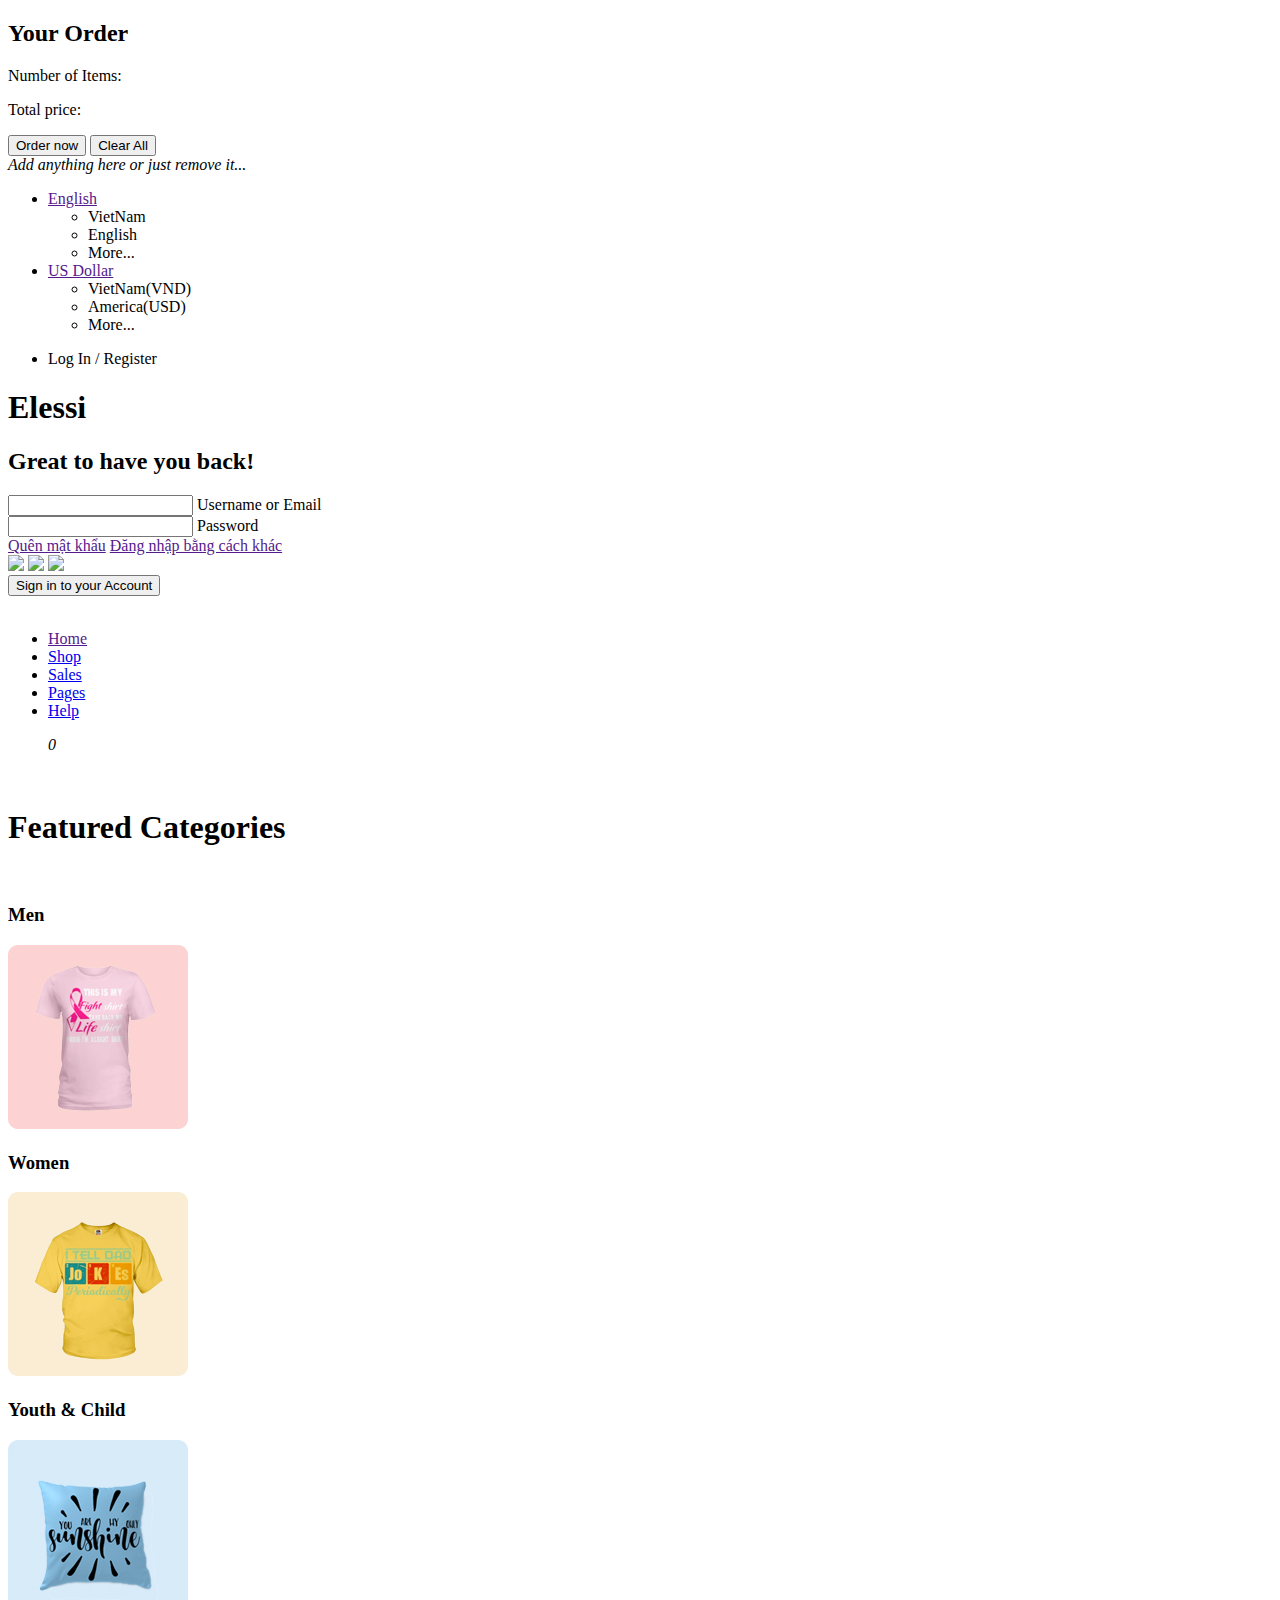
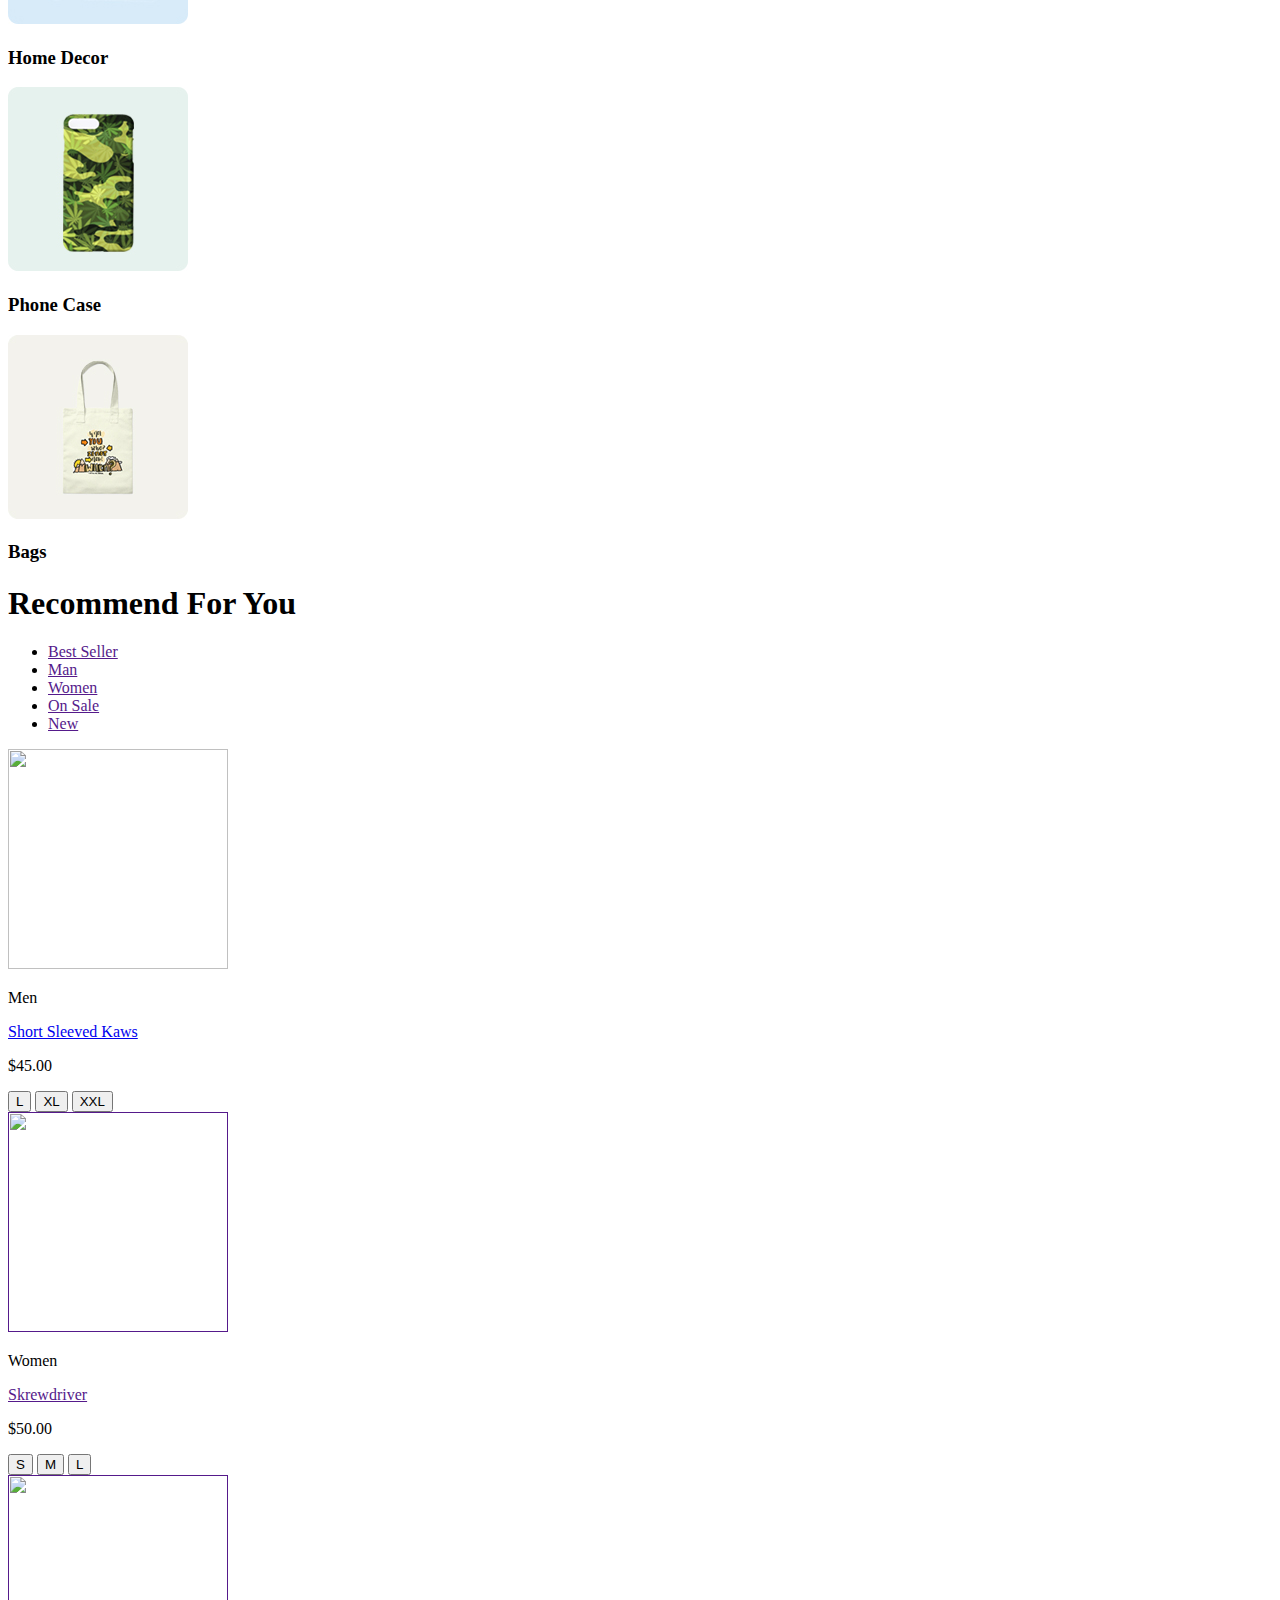
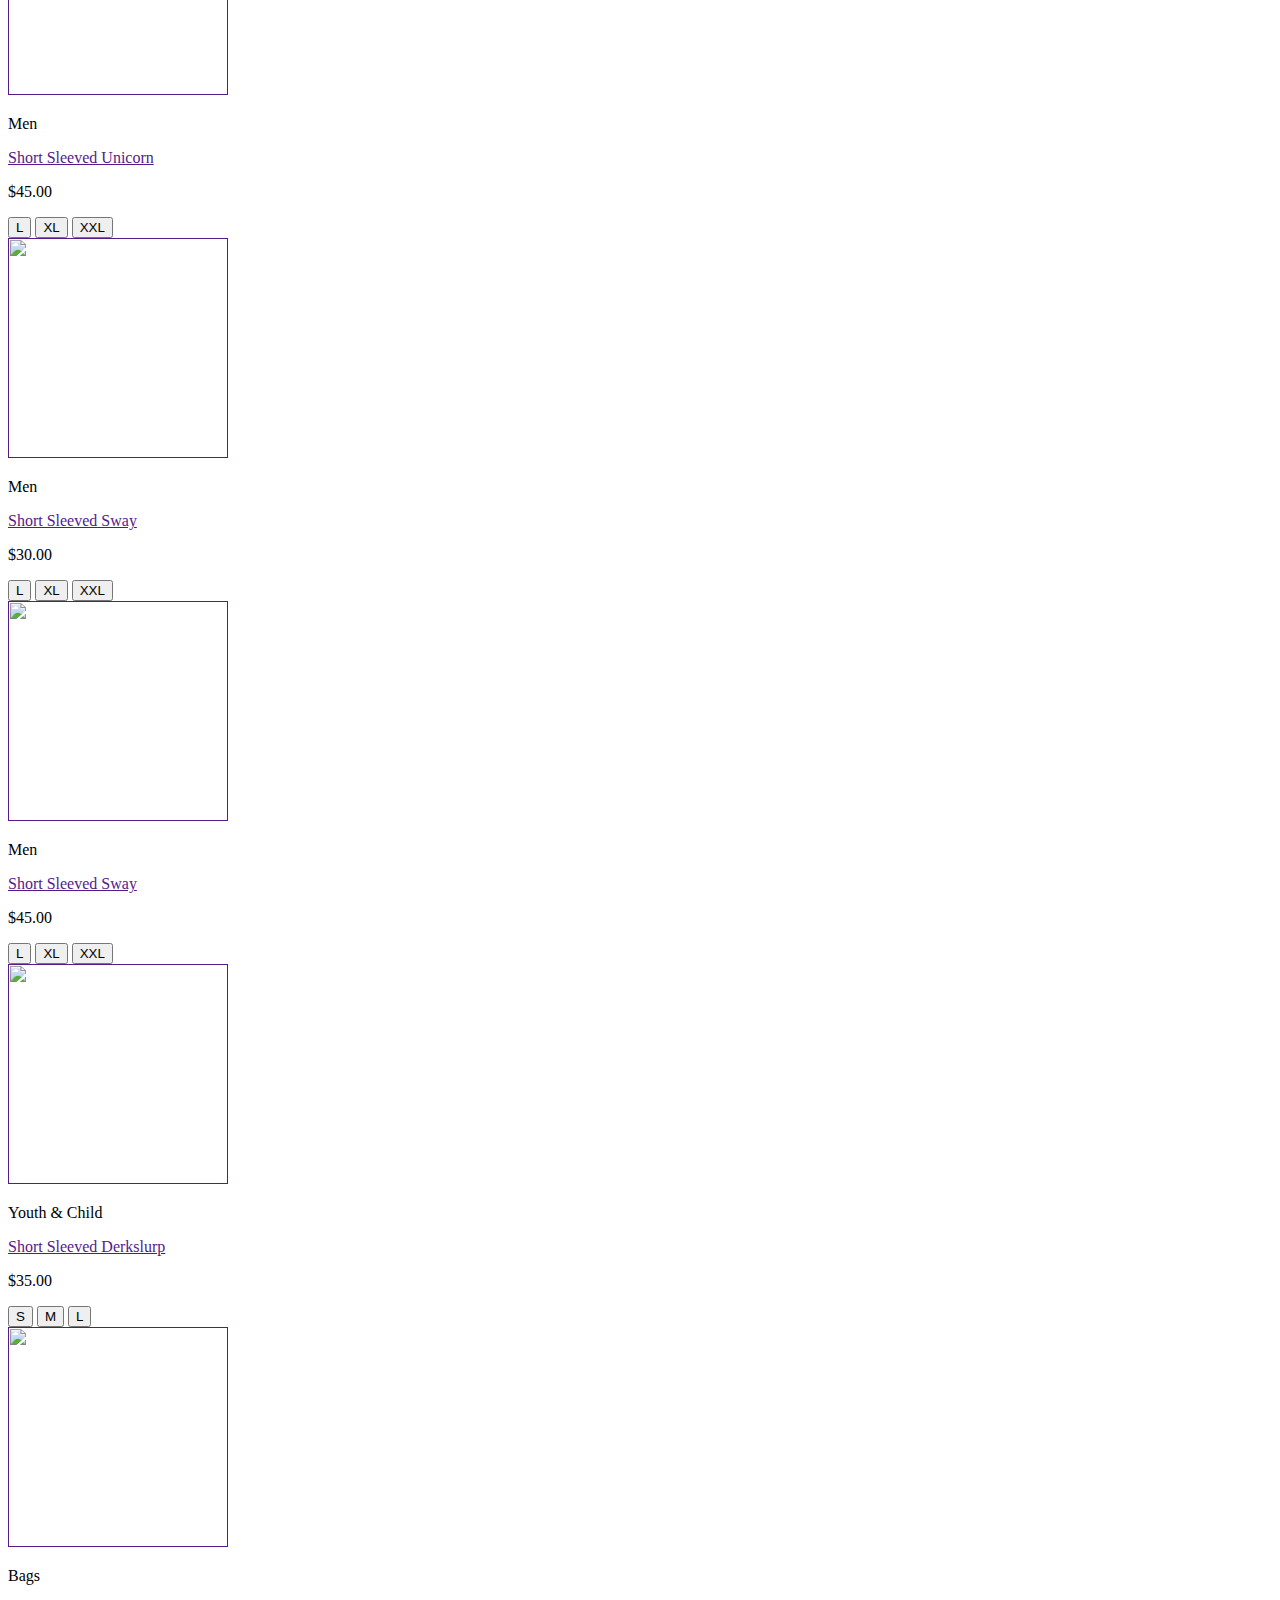
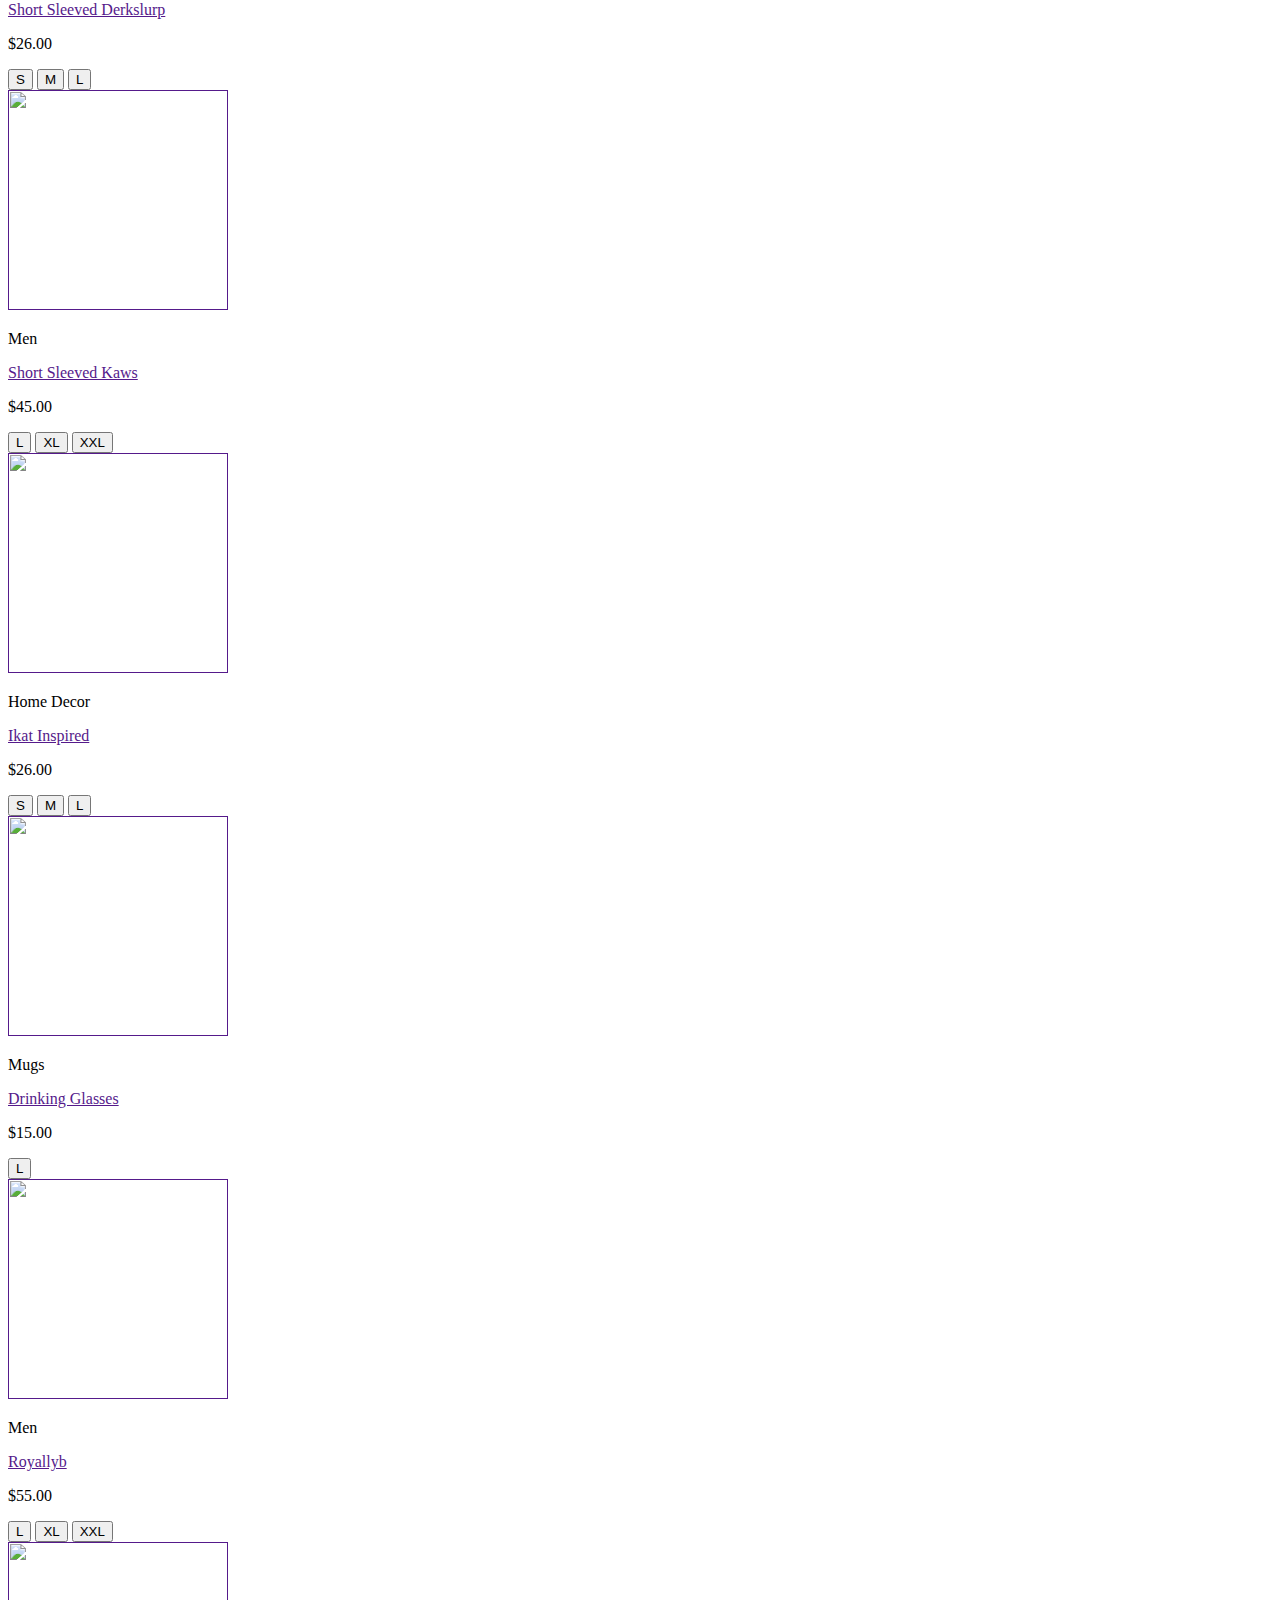
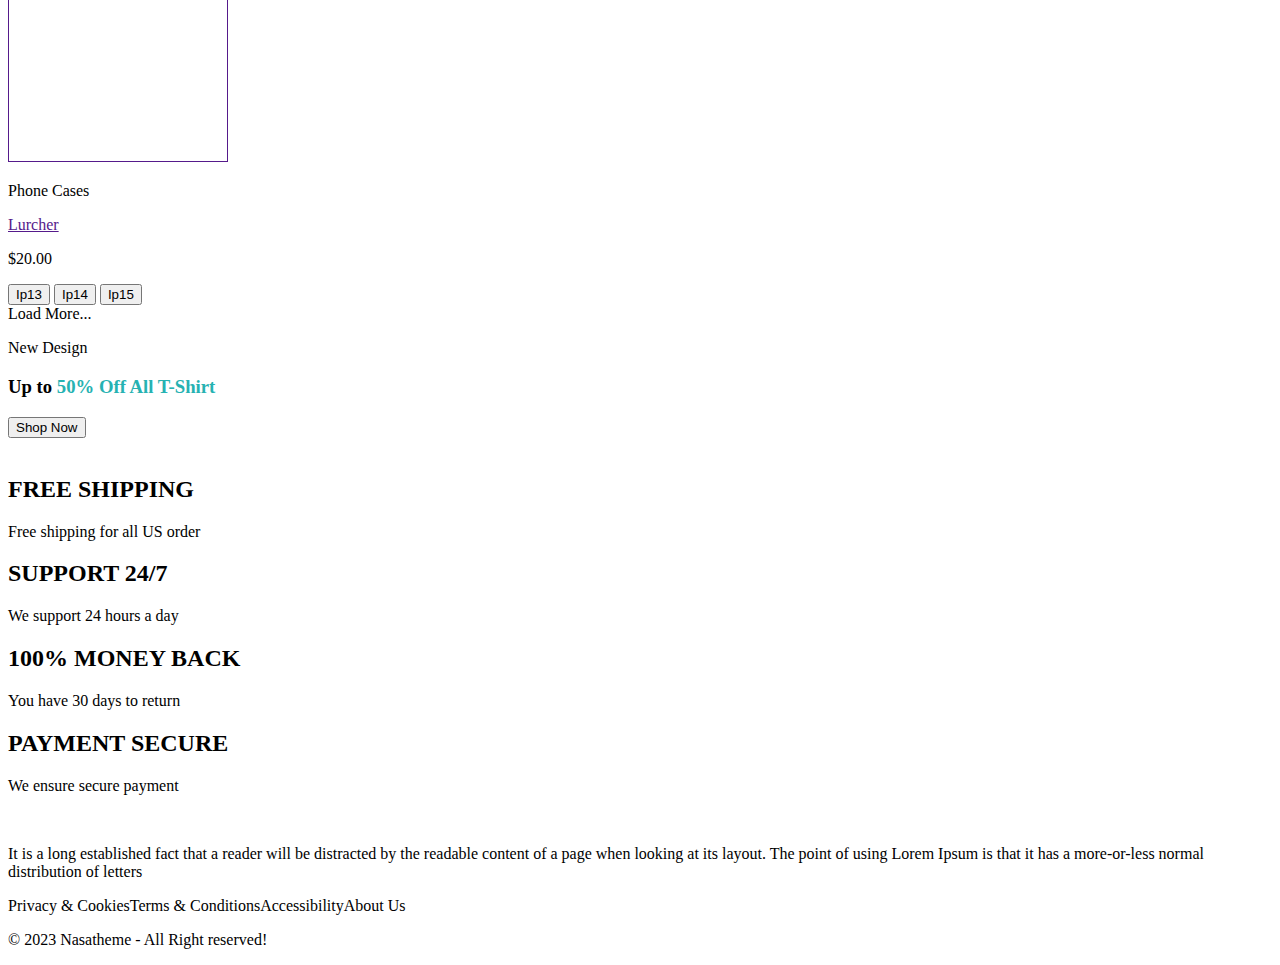
==== main/index.html @ 9e815abb "first commit" ====
<!DOCTYPE html>
<html lang="en">
<head>
    <meta charset="UTF-8">
    <meta name="viewport" content="width=device-width, initial-scale=1.0">
    <title>Document</title>
    <link rel="preconnect" href="https://fonts.googleapis.com">
    <link rel="preconnect" href="https://fonts.gstatic.com" crossorigin>
    <link href="https://fonts.googleapis.com/css2?family=AR+One+Sans:wght@500&display=swap" rel="stylesheet">
    <link rel="stylesheet" href="style/main.css">
    <link rel="stylesheet" href="style/form.css">
    <link rel="stylesheet" href="style/cart.css">
    <link rel="stylesheet" href="fontawesome-free-6.4.2-web/css/all.min.css">
</head>
<body>
    <div id="overlay" class="overlay"></div>

    <!--ADD TO CART-->
    <div id="list-cart" class="display shopping-cart">
        <div class="cart-form">
            <div class="cart-form-name">
                <h2>Your Order</h2>
                <span id="closeBtnCart">
                    <i class="close fa-solid fa-xmark"></i>
                </span>
            </div>

            <div id="list-cart-main">
                
            </div>

            <div class="modal-body">     
                <p>Number of Items:  <span id="quantity-current"></span></p>
                <p>Total price: <span id="total-cart"></span></p>
            </div>

            <div class="modal-footer">
                <button type="button" class="btn btn-primary">Order now</button>
                <button type="button" id="btn-clearAll" class="btn">Clear All</button>
            </div>
        </div>
    </div>

    <header id="head">
        <div class="header" id="header">
            <div class="left_text">
                <span>
                    <i class="fa-solid fa-bars"> Add anything here or just remove it...</i>
                </span>
            </div>
            <div class="right_text">
                <div class="top_bar_menu">
                    <ul class="header-multi-language">
                        <li class="top-bar-item">
                            <a class="item-language" href="">English</a>
                            <i class="fa-solid fa-caret-down"></i>
                            <div class="formLanguage">
                                <ul class="formLanguage-menu">
                                    <li class="formLanguage-menu-item">VietNam</li>
                                    <li class="formLanguage-menu-item">English</li>
                                    <li class="formLanguage-menu-item">More...</li>
                                </ul>
                            </div>
                        </li>
                        
                        <span class="line-colum"></span>
                        <li class="top-bar-item">
                            <a class="item-language" href="">US Dollar</a>
                            <i class="fa-solid fa-caret-down"></i>
                            <div class="formLanguage">
                                <ul class="formLanguage-menu">
                                    <li class="formLanguage-menu-item">VietNam(VND)</li>
                                    <li class="formLanguage-menu-item">America(USD)</li>
                                    <li class="formLanguage-menu-item">More...</li>
                                </ul>
                            </div>
                        </li>
                    </ul>
                    <ul class="header-multi-account">
                        <li id="account" class="menu-item">
                            <i class="fa-regular fa-user"></i>
                            <a class="account">Log In / Register</a>
                        </li>
                    </ul>
                </div>
            </div>
        </div>
        <span class="line"></span>
    </header>

    <!--FORM-->
    <div id="form" class="form">
        <div class="name">
            <h1>Elessi</h1>
            <span id="closeBtn">
                <i class="close fa-solid fa-xmark"></i>
            </span>
        </div>
        <div class="great">
            <h2>
                Great to have you back!
            </h2>
        </div>
        <form id="Formlogin" class="input-group">
                <div class="form_user-box">
                    <input class="form_user-input userNameLog" type="text" name="" required="">
                    <label>Username or Email</label>
                </div>
                <div class="form_user-box c2">
                    <input class="form_user-input password passwordLog" type="password" name="" required="">
                    <label>Password</label>
                </div>
                <div class="help">
                    <a href="">Quên mật khẩu</a>
                    <a href="">Đăng nhập bằng cách khác</a>
                </div>
                <div class="social-icons">
                    <a ><img src="https://i.ibb.co/cFGCL3n/fb.png"></a>
                    <a><img src="https://i.ibb.co/xfD2qzr/gp.png"></a>
                    <a><img src="https://i.ibb.co/V3QrpzY/tw.png"></a>                   
                </div>
                <div class="panel">
                    <button class="submit_btn" id="clickLogin">Sign in to your Account</button>
                </div>
        </form>
        
    </div>
    
    <div class="nav-bar">
       <div class="nav-bar-image">
            <a class="nav-bar-image-link" href="#head">
                <img src="image/t-shirt-logo.png" alt="">
            </a>
       </div>
       <div class="nav-bar-menu">
            <ul class="nav-bar-menu-list">
                <li class="nav-bar-menu-list-item"><a class="nav-bar-menu-list-item-a" href="">Home</a></li>
                <li class="nav-bar-menu-list-item"><a class="nav-bar-menu-list-item-a" href="#menu">Shop</a></li>
                <li class="nav-bar-menu-list-item"><a class="nav-bar-menu-list-item-a" href="#menu">Sales</a></li>
                <li class="nav-bar-menu-list-item"><a class="nav-bar-menu-list-item-a" href="#menu">Pages</a></li>
                <li class="nav-bar-menu-list-item"><a class="nav-bar-menu-list-item-a" href="#menu">Help</a></li>
            </ul>
       </div>
       <div class="nav-bar-icon">
            <ul class="nav-bar-icon-list">
                <i class="nav-bar-icon-list-item fa-solid fa-magnifying-glass"></i>
                <i class="nav-bar-icon-list-item fa-regular fa-heart"></i>
                <i id="cartbtn" class="cart-icon nav-bar-icon-list-item fa-solid fa-cart-shopping">
                    <div class="cart-current"><p id="number-current">0</p></div>
                </i>
                <i class="nav-bar-icon-list-item fa-solid fa-list"></i>
                <i class="nav-bar-icon-list-item fa-solid fa-gear"></i>
            </ul>
       </div>
    </div>

    <main>
        <!--Image-->
        <div class="image-slider">
            <div class="img_slick-handle">
                <img src="https://th.bing.com/th/id/R.47caed04cd7256b75b89f47908509df1?rik=zVfLimTmrxGJPA&riu=http%3a%2f%2fdslv9ilpbe7p1.cloudfront.net%2fJf7ek-63EP5WqVlMbNmtbQ_store_banner_image.jpeg&ehk=ljAswtnsANo3lytbU%2f7Brh4PS6ffR2u5iP8vpatBw5I%3d&risl=&pid=ImgRaw&r=0" alt="">
            </div>
        </div>

        <!--Categories-->
        <div class="categories bottom">
            <div class="categories-title">
                <h1>Featured Categories</h1>
            </div>
            <div class="categories-menu">
                <div class="categories-menu-list">
                    <div class="categories-menu-item">
                        <img src="image/Men.jpg" alt="">
                        <h3>Men</h3>
                    </div>
                    <div class="categories-menu-item">
                        <img src="/image/Women.jpg" alt="">
                        <h3>Women</h3>
                    </div>
                    <div class="categories-menu-item">
                        <img src="/image/Youth.jpg" alt="">
                        <h3>Youth & Child</h3>
                    </div>
                    <div class="categories-menu-item">
                        <img src="/image/Home.jpg" alt="">
                        <h3>Home Decor</h3>
                    </div>
                    <div class="categories-menu-item">
                        <img src="/image/Phone-Case.jpg" alt="">
                        <h3>Phone Case</h3>
                    </div>
                    <div class="categories-menu-item">
                        <img src="/image/Bags.jpg" alt="">
                        <h3>Bags</h3>
                    </div>
                </div>
            </div>
        </div>




        <div class="categories">
            <div class="categories-title rcm">
                <h1>Recommend For You</h1>
            </div>
            <div class="categories-suggest">
                <ul class="categories-suggest-list">
                    <li class="categories-suggest-item  border-dashed">
                        <a class="categories-suggest-item-a" href="">Best Seller</a>
                    </li>
                    <li class="categories-suggest-item">
                        <a class="categories-suggest-item-a" href="">Man</a>
                    </li>
                    <li class="categories-suggest-item">
                        <a class="categories-suggest-item-a" href="">Women</a>
                    </li>
                    <li class="categories-suggest-item">
                        <a class="categories-suggest-item-a" href="">On Sale</a>
                    </li>
                    <li class="categories-suggest-item">
                        <a class="categories-suggest-item-a" href="">New</a>
                    </li>
                </ul>
            </div>
        </div>

        <!--Menu-->
        <div id="menu" class="menu">
            <div class="menu-container">
                <div class="grid-item">
                    <div class="menu-container-item">
                        <a href="detail.html">
                            <img class="img" width="220" height="220" src="image/Sample_Product_Image8-24.jpg" alt="">
                        </a>
                        <div class="menu-container-item-cart">
                            <i id="add-to-cart" class="add-to-cart menu-container-item-cart-icon fa-solid fa-cart-plus"></i>
                            <i class="menu-container-item-cart-icon fa-regular fa-heart"></i>
                            <i class="menu-container-item-cart-icon fa-regular fa-comment-dots"></i>
                        </div>
                        <div class="menu-container-item-infor">
                            <div>
                                <p class="menu-container-item-infor-type">Men</p>
                                <a class="title menu-container-item-infor-name" href="detail.html">Short Sleeved Kaws</a>
                                <p class="price menu-container-item-infor-price">$45.00</p>
                            </div>
                            <div class="item-size">
                                <button class="item-size-btn">L</button>
                                <button class="item-size-btn">XL</button>
                                <button class="item-size-btn">XXL</button>
                            </div>
                        </div>
                    </div>
                </div>
                <div class="grid-item">
                    <div class="menu-container-item">
                        <a href="">
                            <img width="220" height="220" class="img" src="image/Sample_Product_Image3-34.jpg" alt="">
                        </a>
                        <div class="menu-container-item-cart">
                            <i id="add-to-cart" class="add-to-cart menu-container-item-cart-icon fa-solid fa-cart-plus"></i>
                            <i class="menu-container-item-cart-icon fa-regular fa-heart"></i>
                            <i class="menu-container-item-cart-icon fa-regular fa-comment-dots"></i>
                        </div>
                        <div class="menu-container-item-infor">
                            <div>
                                <p class="menu-container-item-infor-type">Women</p>
                                <a class="menu-container-item-infor-name title" href="">Skrewdriver</a>
                                <p class="menu-container-item-infor-price price">$50.00</p>
                            </div>
                            <div class="item-size">
                                <button class="item-size-btn">S</button>
                                <button class="item-size-btn">M</button>
                                <button class="item-size-btn">L</button>
                            </div>
                        </div>
                    </div>
                </div>
                <div class="grid-item">
                    <div class="menu-container-item">
                        <a href="">
                            <img width="220" height="220" class="img" src="image/unicorn_ladies_tee_7.jpg" alt="">
                        </a>
                        <div class="menu-container-item-cart">
                            <i id="add-to-cart" class="add-to-cart menu-container-item-cart-icon fa-solid fa-cart-plus"></i>
                            <i class="menu-container-item-cart-icon fa-regular fa-heart"></i>
                            <i class="menu-container-item-cart-icon fa-regular fa-comment-dots"></i>
                        </div>
                        <div class="menu-container-item-infor">
                            <div>
                                <p class="menu-container-item-infor-type">Men</p>
                                <a class="menu-container-item-infor-name title" href="">Short Sleeved Unicorn</a>
                                <p class="menu-container-item-infor-price price">$45.00</p>
                            </div>
                            <div class="item-size">
                                <button class="item-size-btn">L</button>
                                <button class="item-size-btn">XL</button>
                                <button class="item-size-btn">XXL</button>
                            </div>
                        </div>
                    </div>
                </div>
                <div class="grid-item">
                    <div class="menu-container-item">
                        <a href="">
                            <img width="220" height="220" class="img" src="image/sway-ladies-tee-1.jpg" alt="">
                        </a>
                        <div class="menu-container-item-cart">
                            <i id="add-to-cart" class="add-to-cart menu-container-item-cart-icon fa-solid fa-cart-plus"></i>
                            <i class="menu-container-item-cart-icon fa-regular fa-heart"></i>
                            <i class="menu-container-item-cart-icon fa-regular fa-comment-dots"></i>
                        </div>
                        <div class="menu-container-item-infor">
                            <div>
                                <p class="menu-container-item-infor-type">Men</p>
                                <a class="menu-container-item-infor-name title" href="">Short Sleeved Sway</a>
                                <p class="menu-container-item-infor-price price">$30.00</p>
                            </div>
                            <div class="item-size">
                                <button class="item-size-btn">L</button>
                                <button class="item-size-btn">XL</button>
                                <button class="item-size-btn">XXL</button>
                            </div>
                        </div>
                    </div>
                </div>
                <div class="grid-item">
                    <div class="menu-container-item">
                        <a href="">
                            <img width="220" height="220" class="img" src="image/Sample_Product_Image5-37.jpg" alt="">
                        </a>
                        <div class="menu-container-item-cart">
                            <i id="add-to-cart" class="add-to-cart menu-container-item-cart-icon fa-solid fa-cart-plus"></i>
                            <i class="menu-container-item-cart-icon fa-regular fa-heart"></i>
                            <i class="menu-container-item-cart-icon fa-regular fa-comment-dots"></i>
                        </div>
                        <div class="menu-container-item-infor">
                            <div>
                                <p class="menu-container-item-infor-type">Men</p>
                                <a class="menu-container-item-infor-name title" href="">Short Sleeved Sway</a>
                                <p class="menu-container-item-infor-price price">$45.00</p>
                            </div>
                            <div class="item-size">
                                <button class="item-size-btn">L</button>
                                <button class="item-size-btn">XL</button>
                                <button class="item-size-btn">XXL</button>
                            </div>
                        </div>
                    </div>
                </div>
                <div class="grid-item">
                    <div class="menu-container-item">
                        <a href="">
                            <img width="220" height="220" class="img" src="image/Sample_Product_Image8-33.jpg" alt="">
                        </a>
                        <div class="menu-container-item-cart">
                            <i id="add-to-cart" class="add-to-cart menu-container-item-cart-icon fa-solid fa-cart-plus"></i>
                            <i class="menu-container-item-cart-icon fa-regular fa-heart"></i>
                            <i class="menu-container-item-cart-icon fa-regular fa-comment-dots"></i>
                        </div>
                        <div class="menu-container-item-infor">
                            <div>
                                <p class="menu-container-item-infor-type">Youth & Child</p>
                                <a class="menu-container-item-infor-name title" href="">Short Sleeved Derkslurp</a>
                                <p class="menu-container-item-infor-price price">$35.00</p>
                            </div>
                            <div class="item-size">
                                <button class="item-size-btn">S</button>
                                <button class="item-size-btn">M</button>
                                <button class="item-size-btn">L</button>
                            </div>
                        </div>
                    </div>
                </div>
                <div class="grid-item">
                    <div class="menu-container-item">
                        <a href="">
                            <img width="220" height="220" class="img" src="image/Sample_Product_Image.4-2-768x768.jpg" alt="">
                        </a>
                        <div class="menu-container-item-cart">
                            <i id="add-to-cart" class="add-to-cart menu-container-item-cart-icon fa-solid fa-cart-plus"></i>
                            <i class="menu-container-item-cart-icon fa-regular fa-heart"></i>
                            <i class="menu-container-item-cart-icon fa-regular fa-comment-dots"></i>
                        </div>
                        <div class="menu-container-item-infor">
                            <div>
                                <p class="menu-container-item-infor-type">Bags</p>
                                <a class="menu-container-item-infor-name title" href="">Short Sleeved Derkslurp</a>
                                <p class="menu-container-item-infor-price price">$26.00</p>
                            </div>
                            <div class="item-size">
                                <button class="item-size-btn">S</button>
                                <button class="item-size-btn">M</button>
                                <button class="item-size-btn">L</button>
                            </div>
                        </div>
                    </div>
                </div>
                <div class="grid-item">
                    <div class="menu-container-item">
                        <a href="">
                            <img width="220" height="220" class="img" src="image/Sample_Product_Image8-24.jpg" alt="">
                        </a>
                        <div class="menu-container-item-cart">
                            <i id="add-to-cart" class="add-to-cart menu-container-item-cart-icon fa-solid fa-cart-plus"></i>
                            <i class="menu-container-item-cart-icon fa-regular fa-heart"></i>
                            <i class="menu-container-item-cart-icon fa-regular fa-comment-dots"></i>
                        </div>
                        <div class="menu-container-item-infor">
                            <div>
                                <p class="menu-container-item-infor-type">Men</p>
                                <a class="menu-container-item-infor-name title" href="">Short Sleeved Kaws</a>
                                <p class="menu-container-item-infor-price price">$45.00</p>
                            </div>
                            <div class="item-size">
                                <button class="item-size-btn">L</button>
                                <button class="item-size-btn">XL</button>
                                <button class="item-size-btn">XXL</button>
                            </div>
                        </div>
                    </div>
                </div>
                <div class="grid-item">
                    <div class="menu-container-item">
                        <a href="">
                            <img width="220" height="220" class="img" src="image/Sample_Product_Image6-1-768x768.jpg" alt="">
                        </a>
                        <div class="menu-container-item-cart">
                            <i id="add-to-cart" class="add-to-cart menu-container-item-cart-icon fa-solid fa-cart-plus"></i>
                            <i class="menu-container-item-cart-icon fa-regular fa-heart"></i>
                            <i class="menu-container-item-cart-icon fa-regular fa-comment-dots"></i>
                        </div>
                        <div class="menu-container-item-infor">
                            <div>
                                <p class="menu-container-item-infor-type">Home Decor</p>
                                <a class="menu-container-item-infor-name title" href="">Ikat Inspired</a>
                                <p class="menu-container-item-infor-price price">$26.00</p>
                            </div>
                            <div class="item-size">
                                <button class="item-size-btn">S</button>
                                <button class="item-size-btn">M</button>
                                <button class="item-size-btn">L</button>
                            </div>
                        </div>
                    </div>
                </div>
                <div class="grid-item">
                    <div class="menu-container-item">
                        <a href="">
                            <img width="220" height="220" class="img" src="image/Sample_Product_Image5d-3.jpg" alt="">
                        </a>
                        <div class="menu-container-item-cart">
                            <i id="add-to-cart" class="add-to-cart menu-container-item-cart-icon fa-solid fa-cart-plus"></i>
                            <i class="menu-container-item-cart-icon fa-regular fa-heart"></i>
                            <i class="menu-container-item-cart-icon fa-regular fa-comment-dots"></i>
                        </div>
                        <div class="menu-container-item-infor">
                            <div>
                                <p class="menu-container-item-infor-type">Mugs</p>
                                <a class="menu-container-item-infor-name title" href="">Drinking Glasses</a>
                                <p class="menu-container-item-infor-price price">$15.00</p>
                            </div>
                            <div class="item-size">
                                <button class="item-size-btn">L</button>
                            </div>
                        </div>
                    </div>
                </div>
                <div class="grid-item">
                    <div class="menu-container-item">
                        <a href="">
                            <img width="220" height="220" class="img" src="image/royallyb_ladies_tee_5.jpg" alt="">
                        </a>
                        <div class="menu-container-item-cart">
                            <i id="add-to-cart" class="add-to-cart menu-container-item-cart-icon fa-solid fa-cart-plus"></i>
                            <i class="menu-container-item-cart-icon fa-regular fa-heart"></i>
                            <i class="menu-container-item-cart-icon fa-regular fa-comment-dots"></i>
                        </div>
                        <div class="menu-container-item-infor">
                            <div>
                                <p class="menu-container-item-infor-type">Men</p>
                                <a class="menu-container-item-infor-name title" href="">Royallyb</a>
                                <p class="menu-container-item-infor-price price">$55.00</p>
                            </div>
                            <div class="item-size">
                                <button class="item-size-btn">L</button>
                                <button class="item-size-btn">XL</button>
                                <button class="item-size-btn">XXL</button>
                            </div>
                        </div>
                    </div>
                </div>
                <div class="grid-item">
                    <div class="menu-container-item">
                        <a href="">
                            <img width="220" height="220" class="img" src="image/phone_case-02-1.jpg" alt="">
                        </a>
                        <div class="menu-container-item-cart">
                            <i id="add-to-cart" class="add-to-cart menu-container-item-cart-icon fa-solid fa-cart-plus"></i>
                            <i class="menu-container-item-cart-icon fa-regular fa-heart"></i>
                            <i class="menu-container-item-cart-icon fa-regular fa-comment-dots"></i>
                        </div>
                        <div class="menu-container-item-infor">
                            <div>
                                <p class="menu-container-item-infor-type">Phone Cases</p>
                                <a class="menu-container-item-infor-name title" href="">Lurcher</a>
                                <p class="menu-container-item-infor-price price">$20.00</p>
                            </div>
                            <div class="item-size">
                                <button class="item-size-btn">Ip13</button>
                                <button class="item-size-btn">Ip14</button>
                                <button class="item-size-btn">Ip15</button>
                            </div>
                        </div>
                    </div>
                </div>
            </div>
            <div class="menu-container-load">
                <span class="menu-container-load-btn">Load More...</span>
            </div>

            <div class="menu-banner">
                <div class="menu-banner-text">
                    <p>
                        New Design
                    </p>
                    <h3>
                        Up to <span style="color: #26b2b2;">50% Off All T-Shirt</span>
                    </h3>
                    <button>Shop Now</button>
                </div>
                <img class="menu-banner-img" width="100%" src="image/Banner_04.jpg" alt="">
            </div>
            <div class="border-line">

            </div>
        </div>
    </main>

    <footer>
        <div class="footer-assitant">
            <div class="footer-container">
                <div class="footer-container-flex">
                    <div class="footer-container-flex-content">
                        <h2>FREE SHIPPING <i class="fa-solid fa-truck"></i></h2>
                        <p>Free shipping for all US order</p>
                    </div>
                </div>
                <div class="footer-container-flex">
                    <div class="footer-container-flex-content">
                        <h2>SUPPORT 24/7 <i class="fa-solid fa-phone"></i></h2>
                        <p>We support 24 hours a day</p>
                    </div>
                </div>
                <div class="footer-container-flex">
                    <div class="footer-container-flex-content">
                        <h2>100% MONEY BACK <i class="fa-solid fa-rotate-left"></i></h2>
                        <p>You have 30 days to return</p>
                    </div>
                </div>
                <div class="footer-container-flex">
                    <div class="footer-container-flex-content">
                        <h2>PAYMENT SECURE <i class="fa-solid fa-credit-card"></i></h2>
                        <p>We ensure secure payment</p>
                    </div>
                </div>
            </div>
        </div>
       <div class="footer-infor">
            <div class="footer-dec">
                <div class="footer-infor-logo">
                    <img src="image/t-shirt-logo.png" alt="">
                </div>
                <div class="footer-dec-content">
                    <p>
                        It is a long established fact that a reader will be distracted by the readable content of a page when looking at its layout. The point of using Lorem Ipsum is that it has a more-or-less normal distribution of letters
                    </p>
                    <div class="footer-social">
                        <a class="footer-social-a" href=""><i class="fa-regular fa-envelope"></i></a>
                        <a class="footer-social-a" href=""><i class="fa-brands fa-facebook"></i></a>
                        <a class="footer-social-a" href=""><i class="fa-brands fa-instagram"></i></a>
                        <a class="footer-social-a" href=""><i class="fa-brands fa-twitter"></i></a>
                    </div>
                    <p>
                        Privacy & CookiesTerms & ConditionsAccessibilityAbout Us
                    </p>
                    <p>
                        © 2023 Nasatheme - All Right reserved!
                    </p>
                </div>
            </div>
       </div>
    </footer>
    <script src="/JS/style.js"></script>
    <script src="/JS/cart.js"></script>
</body>
</html>
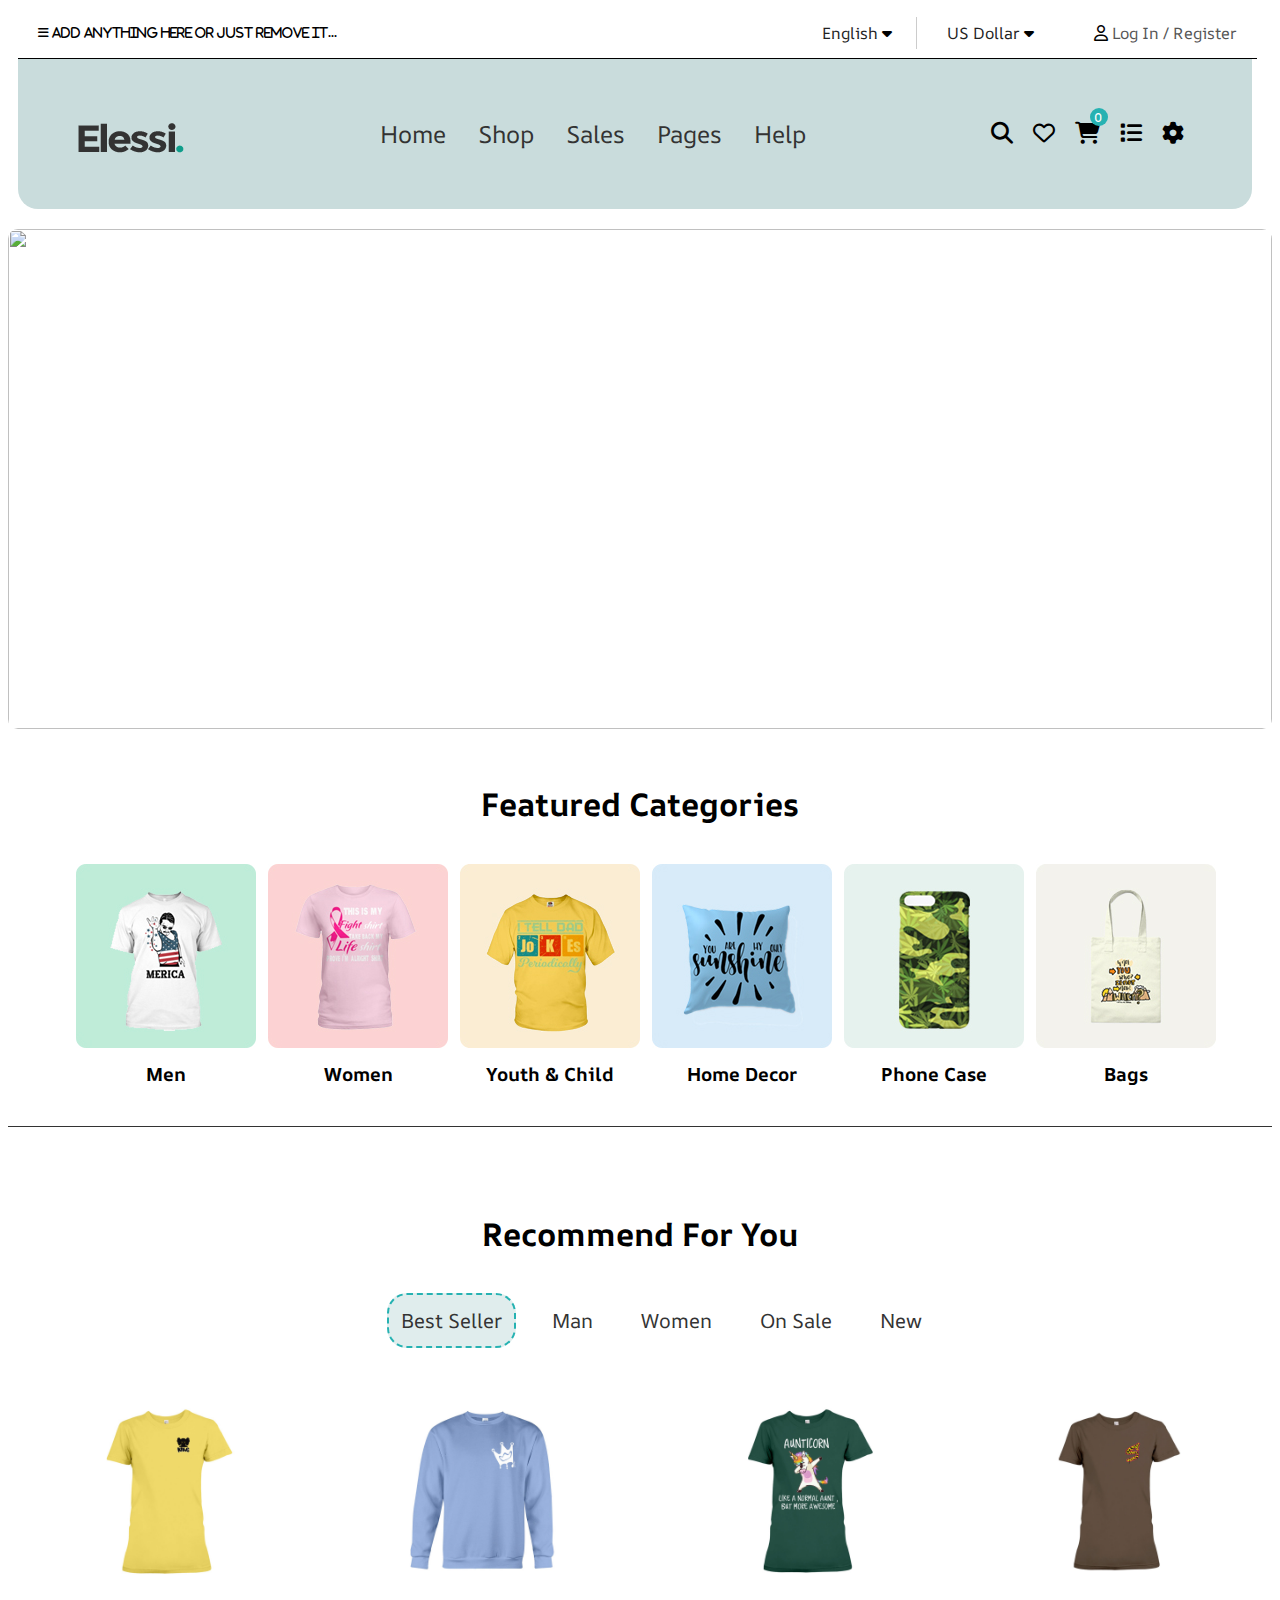
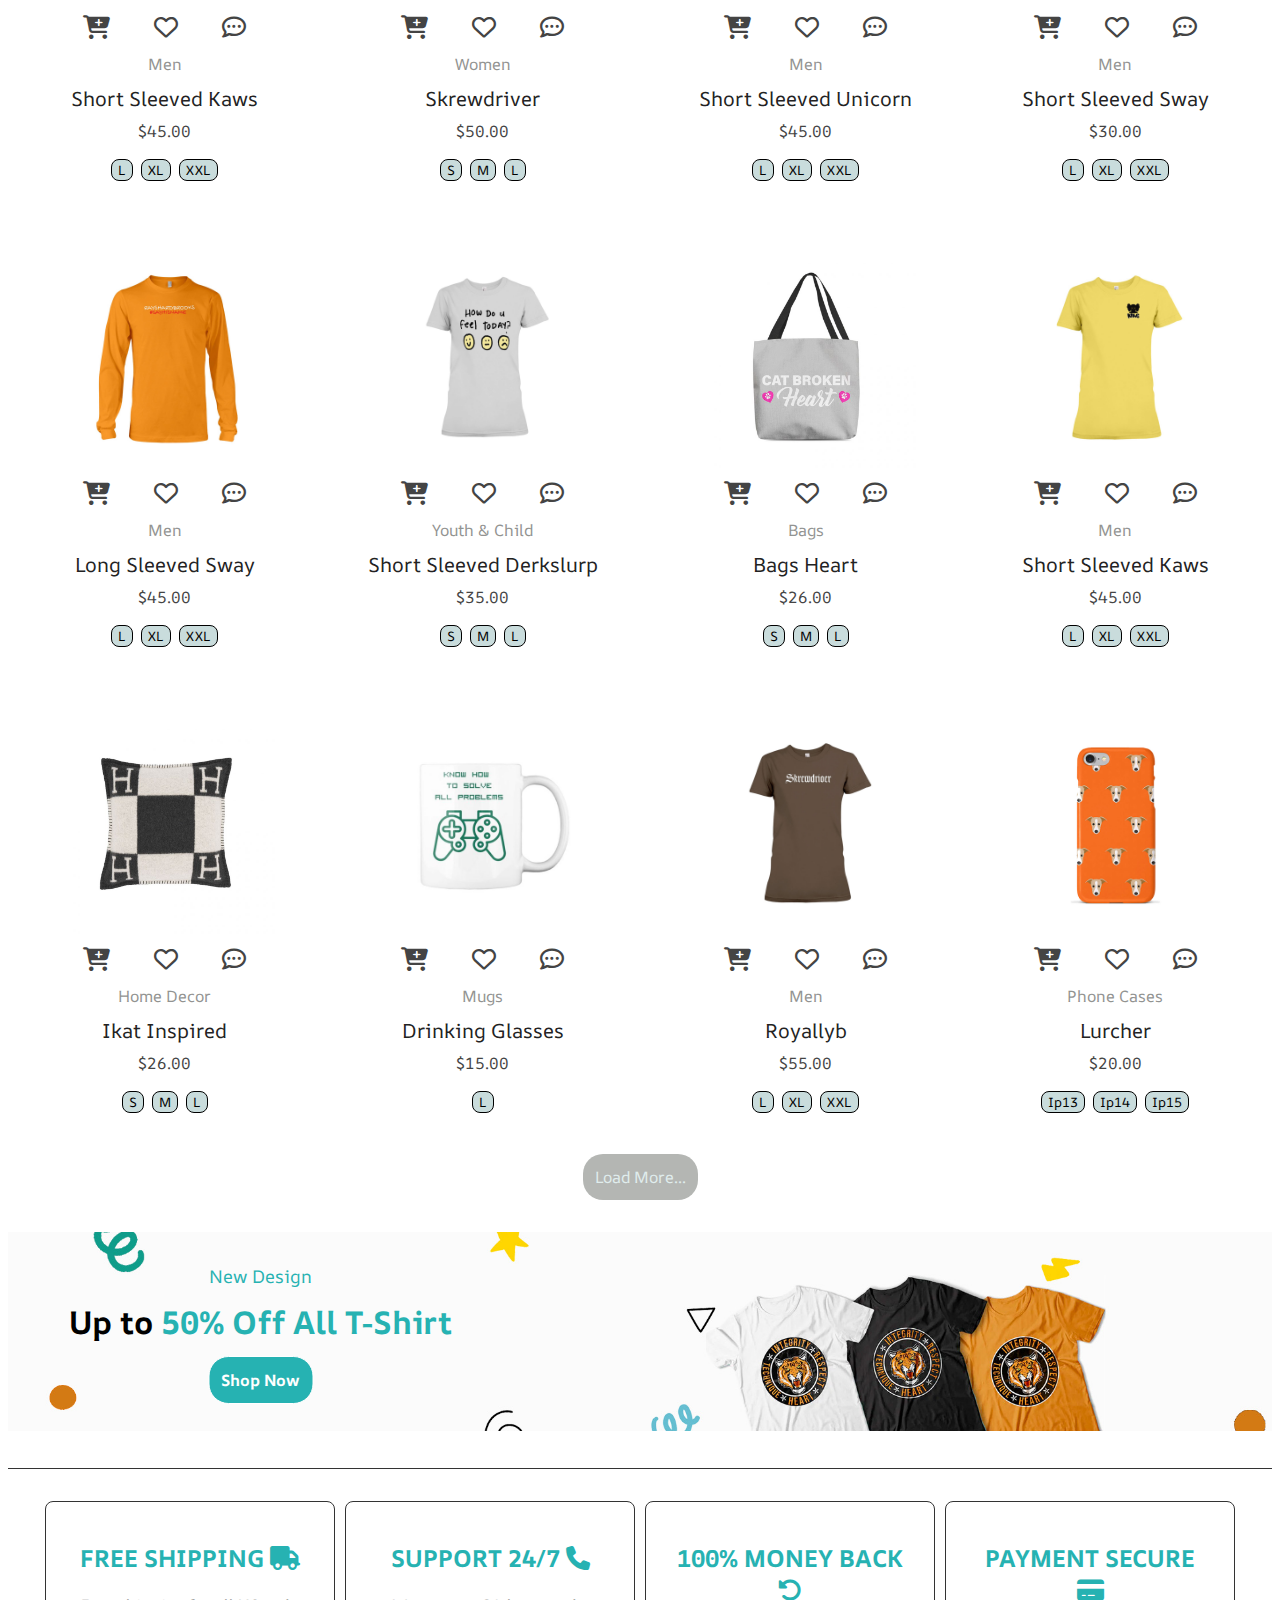
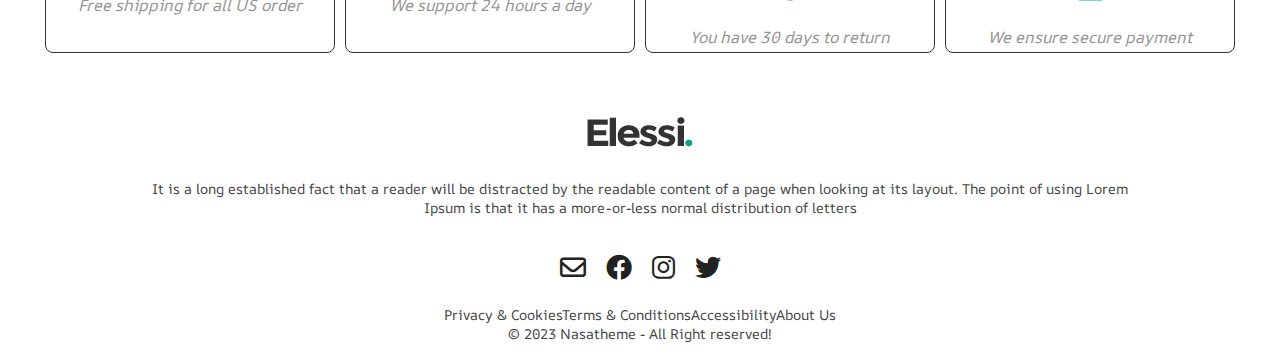
==== commit b6565998: "push" ====
--- a/main/index.html
+++ b/main/index.html
@@ -7,10 +7,10 @@
     <link rel="preconnect" href="https://fonts.googleapis.com">
     <link rel="preconnect" href="https://fonts.gstatic.com" crossorigin>
     <link href="https://fonts.googleapis.com/css2?family=AR+One+Sans:wght@500&display=swap" rel="stylesheet">
-    <link rel="stylesheet" href="style/main.css">
-    <link rel="stylesheet" href="style/form.css">
-    <link rel="stylesheet" href="style/cart.css">
-    <link rel="stylesheet" href="fontawesome-free-6.4.2-web/css/all.min.css">
+    <link rel="stylesheet" href="/style/main.css">
+    <link rel="stylesheet" href="/style/form.css">
+    <link rel="stylesheet" href="/style/cart.css">
+    <link rel="stylesheet" href="/fontawesome-free-6.4.2-web/css/all.min.css">
 </head>
 <body>
     <div id="overlay" class="overlay"></div>
@@ -129,7 +129,7 @@
     <div class="nav-bar">
        <div class="nav-bar-image">
             <a class="nav-bar-image-link" href="#head">
-                <img src="image/t-shirt-logo.png" alt="">
+                <img src="/image/t-shirt-logo.png" alt="">
             </a>
        </div>
        <div class="nav-bar-menu">
@@ -170,7 +170,7 @@
             <div class="categories-menu">
                 <div class="categories-menu-list">
                     <div class="categories-menu-item">
-                        <img src="image/Men.jpg" alt="">
+                        <img src="/image/Men.jpg" alt="">
                         <h3>Men</h3>
                     </div>
                     <div class="categories-menu-item">
@@ -230,8 +230,8 @@
             <div class="menu-container">
                 <div class="grid-item">
                     <div class="menu-container-item">
-                        <a href="detail.html">
-                            <img class="img" width="220" height="220" src="image/Sample_Product_Image8-24.jpg" alt="">
+                        <a href="detail.html?name=Short%20Sleeved%20Kaws&price=45.00&image=/image/Sample_Product_Image8-24.jpg">
+                            <img class="img" width="220" height="220" src="/image/Sample_Product_Image8-24.jpg" alt="">
                         </a>
                         <div class="menu-container-item-cart">
                             <i id="add-to-cart" class="add-to-cart menu-container-item-cart-icon fa-solid fa-cart-plus"></i>
@@ -241,7 +241,7 @@
                         <div class="menu-container-item-infor">
                             <div>
                                 <p class="menu-container-item-infor-type">Men</p>
-                                <a class="title menu-container-item-infor-name" href="detail.html">Short Sleeved Kaws</a>
+                                <a class="title menu-container-item-infor-name" href="detail.html?name=Short%20Sleeved%20Kaws&price=45.00&image=/image/Sample_Product_Image8-24.jpg">Short Sleeved Kaws</a>
                                 <p class="price menu-container-item-infor-price">$45.00</p>
                             </div>
                             <div class="item-size">
@@ -254,8 +254,8 @@
                 </div>
                 <div class="grid-item">
                     <div class="menu-container-item">
-                        <a href="">
-                            <img width="220" height="220" class="img" src="image/Sample_Product_Image3-34.jpg" alt="">
+                        <a href="detail.html?name=Skrewdriver&price=50.00&image=/image/Sample_Product_Image3-34.jpg">
+                            <img width="220" height="220" class="img" src="/image/Sample_Product_Image3-34.jpg" alt="">
                         </a>
                         <div class="menu-container-item-cart">
                             <i id="add-to-cart" class="add-to-cart menu-container-item-cart-icon fa-solid fa-cart-plus"></i>
@@ -265,7 +265,7 @@
                         <div class="menu-container-item-infor">
                             <div>
                                 <p class="menu-container-item-infor-type">Women</p>
-                                <a class="menu-container-item-infor-name title" href="">Skrewdriver</a>
+                                <a class="menu-container-item-infor-name title" href="detail.html?name=Skrewdriver&price=50.00&image=/image/Sample_Product_Image3-34.jpg">Skrewdriver</a>
                                 <p class="menu-container-item-infor-price price">$50.00</p>
                             </div>
                             <div class="item-size">
@@ -278,8 +278,8 @@
                 </div>
                 <div class="grid-item">
                     <div class="menu-container-item">
-                        <a href="">
-                            <img width="220" height="220" class="img" src="image/unicorn_ladies_tee_7.jpg" alt="">
+                        <a href="detail.html?name=Short%20Sleeved%20Unicorns&price=45.00&image=/image/unicorn_ladies_tee_7.jpg">
+                            <img width="220" height="220" class="img" src="/image/unicorn_ladies_tee_7.jpg" alt="">
                         </a>
                         <div class="menu-container-item-cart">
                             <i id="add-to-cart" class="add-to-cart menu-container-item-cart-icon fa-solid fa-cart-plus"></i>
@@ -289,7 +289,7 @@
                         <div class="menu-container-item-infor">
                             <div>
                                 <p class="menu-container-item-infor-type">Men</p>
-                                <a class="menu-container-item-infor-name title" href="">Short Sleeved Unicorn</a>
+                                <a class="menu-container-item-infor-name title" href="detail.html?name=Short%20Sleeved%20Unicorns&price=45.00&image=/image/unicorn_ladies_tee_7.jpg">Short Sleeved Unicorn</a>
                                 <p class="menu-container-item-infor-price price">$45.00</p>
                             </div>
                             <div class="item-size">
@@ -302,8 +302,8 @@
                 </div>
                 <div class="grid-item">
                     <div class="menu-container-item">
-                        <a href="">
-                            <img width="220" height="220" class="img" src="image/sway-ladies-tee-1.jpg" alt="">
+                        <a href="detail.html?name=Short%20Sleeved%20Sway&price=30.00&image=/image/sway-ladies-tee-1.jpg">
+                            <img width="220" height="220" class="img" src="/image/sway-ladies-tee-1.jpg" alt="">
                         </a>
                         <div class="menu-container-item-cart">
                             <i id="add-to-cart" class="add-to-cart menu-container-item-cart-icon fa-solid fa-cart-plus"></i>
@@ -313,7 +313,7 @@
                         <div class="menu-container-item-infor">
                             <div>
                                 <p class="menu-container-item-infor-type">Men</p>
-                                <a class="menu-container-item-infor-name title" href="">Short Sleeved Sway</a>
+                                <a class="menu-container-item-infor-name title" href="detail.html?name=Short%20Sleeved%20Sway&price=30.00&image=/image/sway-ladies-tee-1.jpg">Short Sleeved Sway</a>
                                 <p class="menu-container-item-infor-price price">$30.00</p>
                             </div>
                             <div class="item-size">
@@ -326,8 +326,8 @@
                 </div>
                 <div class="grid-item">
                     <div class="menu-container-item">
-                        <a href="">
-                            <img width="220" height="220" class="img" src="image/Sample_Product_Image5-37.jpg" alt="">
+                        <a href="detail.html?name=Long%20Sleeved%20Sway&price=45.00&image=/image/Sample_Product_Image5-37.jpg">
+                            <img width="220" height="220" class="img" src="/image/Sample_Product_Image5-37.jpg" alt="">
                         </a>
                         <div class="menu-container-item-cart">
                             <i id="add-to-cart" class="add-to-cart menu-container-item-cart-icon fa-solid fa-cart-plus"></i>
@@ -337,7 +337,7 @@
                         <div class="menu-container-item-infor">
                             <div>
                                 <p class="menu-container-item-infor-type">Men</p>
-                                <a class="menu-container-item-infor-name title" href="">Short Sleeved Sway</a>
+                                <a class="menu-container-item-infor-name title" href="detail.html?name=Long%20Sleeved%20Sway&price=45.00&image=/image/Sample_Product_Image5-37.jpg">Long Sleeved Sway</a>
                                 <p class="menu-container-item-infor-price price">$45.00</p>
                             </div>
                             <div class="item-size">
@@ -350,8 +350,8 @@
                 </div>
                 <div class="grid-item">
                     <div class="menu-container-item">
-                        <a href="">
-                            <img width="220" height="220" class="img" src="image/Sample_Product_Image8-33.jpg" alt="">
+                        <a href="detail.html?name=Short%20Sleeved%20Derkslurp&price=35.00&image=/image/Sample_Product_Image8-33.jpg">
+                            <img width="220" height="220" class="img" src="/image/Sample_Product_Image8-33.jpg" alt="">
                         </a>
                         <div class="menu-container-item-cart">
                             <i id="add-to-cart" class="add-to-cart menu-container-item-cart-icon fa-solid fa-cart-plus"></i>
@@ -361,7 +361,7 @@
                         <div class="menu-container-item-infor">
                             <div>
                                 <p class="menu-container-item-infor-type">Youth & Child</p>
-                                <a class="menu-container-item-infor-name title" href="">Short Sleeved Derkslurp</a>
+                                <a class="menu-container-item-infor-name title" href="detail.html?name=Short%20Sleeved%20Derkslurp&price=35.00&image=/image/Sample_Product_Image8-33.jpg">Short Sleeved Derkslurp</a>
                                 <p class="menu-container-item-infor-price price">$35.00</p>
                             </div>
                             <div class="item-size">
@@ -374,8 +374,8 @@
                 </div>
                 <div class="grid-item">
                     <div class="menu-container-item">
-                        <a href="">
-                            <img width="220" height="220" class="img" src="image/Sample_Product_Image.4-2-768x768.jpg" alt="">
+                        <a href="detail.html?name=Bags%20Heart&price=26.00&image=/image/Sample_Product_Image.4-2-768x768.jpg">
+                            <img width="220" height="220" class="img" src="/image/Sample_Product_Image.4-2-768x768.jpg" alt="">
                         </a>
                         <div class="menu-container-item-cart">
                             <i id="add-to-cart" class="add-to-cart menu-container-item-cart-icon fa-solid fa-cart-plus"></i>
@@ -385,7 +385,7 @@
                         <div class="menu-container-item-infor">
                             <div>
                                 <p class="menu-container-item-infor-type">Bags</p>
-                                <a class="menu-container-item-infor-name title" href="">Short Sleeved Derkslurp</a>
+                                <a class="menu-container-item-infor-name title" href="detail.html?name=Bags%20Heart&price=26.00&image=/image/Sample_Product_Image.4-2-768x768.jpg">Bags Heart</a>
                                 <p class="menu-container-item-infor-price price">$26.00</p>
                             </div>
                             <div class="item-size">
@@ -398,8 +398,8 @@
                 </div>
                 <div class="grid-item">
                     <div class="menu-container-item">
-                        <a href="">
-                            <img width="220" height="220" class="img" src="image/Sample_Product_Image8-24.jpg" alt="">
+                        <a href="detail.html?name=Short%20Sleeved%20Kaws&price=45.00&image=/image/Sample_Product_Image8-24.jpg">
+                            <img width="220" height="220" class="img" src="/image/Sample_Product_Image8-24.jpg" alt="">
                         </a>
                         <div class="menu-container-item-cart">
                             <i id="add-to-cart" class="add-to-cart menu-container-item-cart-icon fa-solid fa-cart-plus"></i>
@@ -409,7 +409,7 @@
                         <div class="menu-container-item-infor">
                             <div>
                                 <p class="menu-container-item-infor-type">Men</p>
-                                <a class="menu-container-item-infor-name title" href="">Short Sleeved Kaws</a>
+                                <a class="menu-container-item-infor-name title" href="detail.html?name=Short%20Sleeved%20Kaws&price=45.00&image=/image/Sample_Product_Image8-24.jpg">Short Sleeved Kaws</a>
                                 <p class="menu-container-item-infor-price price">$45.00</p>
                             </div>
                             <div class="item-size">
@@ -422,8 +422,8 @@
                 </div>
                 <div class="grid-item">
                     <div class="menu-container-item">
-                        <a href="">
-                            <img width="220" height="220" class="img" src="image/Sample_Product_Image6-1-768x768.jpg" alt="">
+                        <a href="detail.html?name=Ikat%20Inspired&price=26.00&image=/image/Sample_Product_Image6-1-768x768.jpg">
+                            <img width="220" height="220" class="img" src="/image/Sample_Product_Image6-1-768x768.jpg" alt="">
                         </a>
                         <div class="menu-container-item-cart">
                             <i id="add-to-cart" class="add-to-cart menu-container-item-cart-icon fa-solid fa-cart-plus"></i>
@@ -433,7 +433,7 @@
                         <div class="menu-container-item-infor">
                             <div>
                                 <p class="menu-container-item-infor-type">Home Decor</p>
-                                <a class="menu-container-item-infor-name title" href="">Ikat Inspired</a>
+                                <a class="menu-container-item-infor-name title" href="detail.html?name=Ikat%20Inspired&price=26.00&image=/image/Sample_Product_Image6-1-768x768.jpg">Ikat Inspired</a>
                                 <p class="menu-container-item-infor-price price">$26.00</p>
                             </div>
                             <div class="item-size">
@@ -446,8 +446,8 @@
                 </div>
                 <div class="grid-item">
                     <div class="menu-container-item">
-                        <a href="">
-                            <img width="220" height="220" class="img" src="image/Sample_Product_Image5d-3.jpg" alt="">
+                        <a href="detail.html?name=Drinking%20Glasses&price=15.00&image=/image/Sample_Product_Image5d-3.jpg">
+                            <img width="220" height="220" class="img" src="/image/Sample_Product_Image5d-3.jpg" alt="">
                         </a>
                         <div class="menu-container-item-cart">
                             <i id="add-to-cart" class="add-to-cart menu-container-item-cart-icon fa-solid fa-cart-plus"></i>
@@ -457,7 +457,7 @@
                         <div class="menu-container-item-infor">
                             <div>
                                 <p class="menu-container-item-infor-type">Mugs</p>
-                                <a class="menu-container-item-infor-name title" href="">Drinking Glasses</a>
+                                <a class="menu-container-item-infor-name title" href="detail.html?name=Drinking%20Glasses&price=15.00&image=/image/Sample_Product_Image5d-3.jpg">Drinking Glasses</a>
                                 <p class="menu-container-item-infor-price price">$15.00</p>
                             </div>
                             <div class="item-size">
@@ -468,8 +468,8 @@
                 </div>
                 <div class="grid-item">
                     <div class="menu-container-item">
-                        <a href="">
-                            <img width="220" height="220" class="img" src="image/royallyb_ladies_tee_5.jpg" alt="">
+                        <a href="detail.html?name=Royallyb&price=55.00&image=/image/royallyb_ladies_tee_5.jpg">
+                            <img width="220" height="220" class="img" src="/image/royallyb_ladies_tee_5.jpg" alt="">
                         </a>
                         <div class="menu-container-item-cart">
                             <i id="add-to-cart" class="add-to-cart menu-container-item-cart-icon fa-solid fa-cart-plus"></i>
@@ -479,7 +479,7 @@
                         <div class="menu-container-item-infor">
                             <div>
                                 <p class="menu-container-item-infor-type">Men</p>
-                                <a class="menu-container-item-infor-name title" href="">Royallyb</a>
+                                <a class="menu-container-item-infor-name title" href="detail.html?name=Royallyb&price=55.00&image=/image/royallyb_ladies_tee_5.jpg">Royallyb</a>
                                 <p class="menu-container-item-infor-price price">$55.00</p>
                             </div>
                             <div class="item-size">
@@ -492,8 +492,8 @@
                 </div>
                 <div class="grid-item">
                     <div class="menu-container-item">
-                        <a href="">
-                            <img width="220" height="220" class="img" src="image/phone_case-02-1.jpg" alt="">
+                        <a href="detail.html?name=Phone%20Cases&price=20.00&image=/image/phone_case-02-1.jpg">
+                            <img width="220" height="220" class="img" src="/image/phone_case-02-1.jpg" alt="">
                         </a>
                         <div class="menu-container-item-cart">
                             <i id="add-to-cart" class="add-to-cart menu-container-item-cart-icon fa-solid fa-cart-plus"></i>
@@ -503,7 +503,7 @@
                         <div class="menu-container-item-infor">
                             <div>
                                 <p class="menu-container-item-infor-type">Phone Cases</p>
-                                <a class="menu-container-item-infor-name title" href="">Lurcher</a>
+                                <a class="menu-container-item-infor-name title" href="detail.html?name=Phone%20Cases&price=20.00&image=/image/phone_case-02-1.jpg">Lurcher</a>
                                 <p class="menu-container-item-infor-price price">$20.00</p>
                             </div>
                             <div class="item-size">
@@ -529,7 +529,7 @@
                     </h3>
                     <button>Shop Now</button>
                 </div>
-                <img class="menu-banner-img" width="100%" src="image/Banner_04.jpg" alt="">
+                <img class="menu-banner-img" width="100%" src="/image/Banner_04.jpg" alt="">
             </div>
             <div class="border-line">
 
@@ -569,7 +569,7 @@
        <div class="footer-infor">
             <div class="footer-dec">
                 <div class="footer-infor-logo">
-                    <img src="image/t-shirt-logo.png" alt="">
+                    <img src="/image/t-shirt-logo.png" alt="">
                 </div>
                 <div class="footer-dec-content">
                     <p>
--- a/style/main.css
+++ b/style/main.css
@@ -0,0 +1,436 @@
+body{
+    font-family: 'AR One Sans', sans-serif;
+}
+p{
+    margin: 0;
+
+}
+/*-------Overlay--------*/
+.overlay{
+    position: fixed; /* Sit on top of the page content */
+    display: none; /* Hidden by default */
+    width: 100%; /* Full width (cover the whole page) */
+    height: 100%; /* Full height (cover the whole page) */
+    top: 0;
+    left: 0;
+    right: 0;
+    bottom: 0;
+    background-color: rgba(0,0,0,0.5); /* Black background with opacity */
+    z-index: 2; /* Specify a stack order in case you're using a different order for other elements */
+    cursor: pointer; /* Add a pointer on hover */
+}
+
+.header{
+    position: relative;
+    margin-left: 10px;
+    margin-right: 10px;
+    width: 98%;
+    height: 50px !important;
+    top: 0;
+    border-bottom: 1px solid #000; 
+    display: flex;
+    justify-content: space-between;
+    align-items: center;
+}
+.left_text{
+    line-height: 36px;
+    text-align: inherit;
+    float: left !important;
+    font-size: 12px;
+    margin-left: 20px;
+}
+.right_text{
+    line-height: 2;
+    float: right !important;
+    margin: 0;
+}
+.top_bar_menu{
+    display: flex;
+    align-items: center;
+    justify-content: center;
+}
+.header-multi-language li{
+    margin: 0 20px;
+    display: inline-block;
+}
+.top-bar-item{
+    list-style: none;
+    position: relative;
+}
+
+.item-language{
+    text-decoration: none;
+    color: #222;
+
+}
+.formLanguage{
+    position: absolute;
+    width: auto !important;
+    height: auto;
+    padding: 8px;
+    background-color: #454848;
+    border-radius: 10px;
+    display: none;
+    z-index: 10;
+}
+.formLanguage-menu{
+    padding: 0;
+    margin: 0;
+    list-style: none !important;
+}
+.formLanguage-menu-item{
+    margin: 0;
+    padding: 2px;
+    font-size: 16px;
+    cursor: pointer;
+    transition: all 0.3s ease-in-out;
+    color: #fff;
+}
+.formLanguage-menu-item:hover{
+    color: #333;
+    font-size: 17px;
+    margin-left: 10px;
+}
+.top-bar-item:hover .formLanguage{
+    display: block;
+}
+.header-multi-account{
+    line-height: 2;
+}
+.menu-item{
+    list-style: none;
+    margin-right: 20px;
+}
+.account{
+    text-decoration: none !important;
+    color: #555;
+}
+.account:hover{
+    cursor: pointer;
+    color: #26b2b2;
+}
+.line-colum{
+    padding: 5px;
+    border-left: 1px solid #ccc;
+}
+.line{
+    width: 100%;
+    height: 2px;
+    background-color: #333;
+}
+
+
+
+.nav-bar{
+    width: auto;
+    background-color: #c9dcdc;
+    height: 150px;
+    margin-left: 10px;
+    margin-right: 20px;
+    display: flex;
+    justify-content: space-around;
+    align-items: center;
+    border-bottom-left-radius: 20px;
+    border-bottom-right-radius: 20px;
+}
+.nav-bar-image{
+    max-width: 245px;
+}
+.nav-bar-image-link{
+    text-decoration: none;
+    font-size: 48px;
+    color: #26b2b2;
+}
+.nav-bar-image-logo{
+    color: #26b2b2;
+}
+.nav-bar-menu{
+    margin-left: 20px;
+    right: 20px;
+}
+.nav-bar-menu-list{
+    display: flex;
+    align-items: center;
+    justify-content: center;
+    list-style: none;
+}
+.nav-bar-menu-list-item{
+    cursor: pointer;
+    margin: 0 16px;
+}
+.nav-bar-menu-list-item-a{
+    color: #333;
+    font-size: 24px;
+    text-decoration: none;
+}
+.nav-bar-menu-list-item-a:hover{
+    text-decoration: underline;
+    background-color: #ccc;
+    border-radius: 8px;
+    font-size: 26px;
+    padding: 10px 18px;
+    transition: all 0.3s ease;
+}
+.nav-bar-icon-list-item{
+    margin: 0 8px;
+    font-size: 22px;
+    cursor: pointer;
+}
+.nav-bar-icon-list-item:hover{
+    color: #26b2b2;
+    transition: all 0.3s ease;
+}
+
+.image-slider{
+    margin-left: auto;
+    margin-right: auto;
+    padding-top: 20px;
+    width: 100%;
+    height: 500px;
+}
+.img_slick-handle{
+    margin-bottom: 20px;
+}
+.img_slick-handle img{
+    width: 100%;
+    height: 500px;
+    object-fit: cover;
+    border-radius: 10px;
+}
+.categories{
+    width: 100%;
+    margin: 12px 0;
+}
+.categories-title{
+    justify-content: center;
+    align-items: center;
+    display: flex;
+    margin-top: 32px;
+    margin-bottom: 16px;
+}
+.categories-menu{
+    margin: 0 62px;
+}
+.categories-menu-list{
+    width: 100%;
+    height: auto;
+    display: flex;
+    justify-content: space-between;
+    margin-bottom: 20px;
+}
+.categories-menu-item{
+    width: auto !important;
+    height: 100%;
+    margin: 0 6px;
+    cursor: pointer;
+}
+.categories-menu-item h3{
+    text-align: center;
+    margin-top: 8px;
+}
+.bottom{
+    border-bottom: 1px solid #333;
+}
+.rcm{
+    margin-top: 64px;
+}
+.categories-suggest{
+    margin-bottom: 15px;
+}
+.categories-suggest-list{
+    display: flex;
+    align-items: center;
+    justify-content: center;
+    list-style: none;
+}
+.categories-suggest-item{
+    margin: 0 12px;
+    padding: 12px;
+}
+.categories-suggest-item-a{
+    text-decoration: none;
+    font-size: 20px;
+    color: #333;
+}
+.border-dashed{
+    border: 2px dashed #26b2b2;
+    border-radius: 20px;
+    background-color: #e0eded;
+    color: #000;
+}
+.menu{
+    width: 100%;
+    height: auto;
+    margin-top: 24px;
+}
+.menu-container{
+    display: grid;
+    grid-template-columns: repeat(4, auto); /* 4 cột có kích thước bằng nhau */
+    grid-template-rows: repeat(3, 450px); /* 3 hàng có kích thước bằng nhau (100px là chiều cao của mỗi hàng) */
+    gap: 16px; /* Khoảng cách giữa các grid item */
+    margin:0 12px;
+}
+.grid-item{
+    padding: 10px;
+    text-align: center;
+}
+.menu-container-item-cart{
+    margin-top: 8px;
+    margin-bottom: 12px;
+}
+.menu-container-item-cart-icon{
+    font-size: 24px;
+    padding:0 20px;
+    border-radius: 50%;
+    cursor: pointer;
+    transition: all 0.3s ease-in-out;
+    color: #444;
+}
+.menu-container-item-cart-icon:hover{
+    color: #26b2b2;
+    font-size: 25px;
+}
+.item-size-btn{
+    background-color: #c9dcdc;
+    border: 1px solid ;
+    border-radius: 8px;
+    cursor: pointer;
+    font-family: 'AR One Sans', sans-serif;
+    margin: 0 2px;
+}
+.menu-container-item-infor-type{
+    color: #929391;
+    margin-bottom: 10px;
+}
+.menu-container-item-infor-name{
+    text-decoration: none;
+    font-size: 20px;
+    color: #222;
+    padding: 8px;
+}
+.menu-container-item-infor-name:hover{
+    color: #26b2b2;
+    transition: all 0.3s ease-in-out;
+}
+.menu-container-item-infor-price{
+    color: #444;
+    margin-top: 8px;
+    margin-bottom: 16px;
+}
+.menu-container-load{
+    text-align: center;
+    padding: 12px;
+}
+.menu-container-load-btn{
+    background-color: #b4b6b3;
+    padding: 12px;
+    border-radius: 20px;
+    color: #e0eded;
+    cursor: pointer;
+}
+.menu-banner{
+    margin-top: 32px;
+    margin-bottom: 32px;
+    position: relative;
+    overflow: hidden;
+}
+.menu-banner-text{
+    position: absolute;
+    top: 50%;
+    left: 20%;
+    transform: translate(-50%, -50%);
+    padding: 20px;
+    text-align: center;
+}
+.menu-banner-text p, 
+.menu-banner-text h3,
+.menu-banner-text button{
+    margin: 0;
+}
+.menu-banner-text p{
+    font-size: 18px;
+    color: #26b2b2;
+}
+.menu-banner-text h3{
+    font-size: 32px;
+    padding: 12px;
+}
+.menu-banner-text button{
+    padding: 12px;
+    background-color: #26b2b2;
+    font-family: 'AR One Sans', sans-serif;
+    font-size: 16px;
+    font-weight: 700;
+    border: 1px solid ;
+    border-radius: 20px;
+    cursor: pointer;
+    color: #fff;
+}
+.border-line{
+    width: 100%;
+    border-bottom: 1px solid #333;
+    margin-bottom: 24px;
+}
+.footer-assitant{
+    margin: 32px;
+}
+.footer-container{
+    display: flex;
+    align-items: center;
+    justify-content: space-around;
+}
+.footer-container-flex{
+    text-align: center;
+    padding: 0 24px;
+    width: 20%;
+    height: 150px;
+    border: 1px solid #333;
+    border-radius: 8px;
+}
+.footer-container-flex-content{
+    margin-top: 40px;
+}
+.footer-container-flex-content h2{
+    color: #26b2b2;
+}
+.footer-container-flex-content p{
+    font-size: 16px;
+    font-style: italic;
+    color: #929391;
+}
+.footer-infor{
+    width: 80%;
+    margin: 0 auto;
+}
+.footer-dec{
+    padding: 12px;
+}
+.footer-infor-logo{
+    margin-top: 20px;
+    margin-bottom: 32px;
+    display: flex;
+    justify-content: center;
+    align-items: center;
+}
+.footer-dec-content{
+    text-align: center;
+    font-size: 14px;
+    color: #444;
+}
+.footer-social{
+    margin-top: 24px;
+    margin-bottom: 12px;
+    padding: 8px;
+}
+.footer-social-a{
+    font-size: 26px;
+    padding: 0 8px;
+    color: #222;
+}
+.footer-social-a:hover{
+    color: #26b2b2;
+    transition: all 0.5s ease-in-out;
+}
+
+
+
--- a/style/form.css
+++ b/style/form.css
@@ -0,0 +1,156 @@
+/*----------FORM------------*/
+input:focus{
+    font-family: 'Kanit', sans-serif;
+}
+.form{
+    display: none;
+    z-index: 100000;
+    position: absolute;
+    top: 50%;
+    left: 50%;
+    transform: translate(-50%, -50%);
+    width: 40%;
+    height: 500px;
+    border-radius: 20px;
+    background-color: #fff;
+    border: 2px solid #26b2b2;
+    box-shadow: rgba(0, 0, 0, 0.16) 0px 10px 36px 0px, rgba(0, 0, 0, 0.06) 0px 0px 0px 1px;
+}
+.name{
+    display: flex;
+    align-items: center;
+    justify-content: space-between;
+    border-bottom: 1px solid #333;
+    padding: 8px 20px;
+}
+.name h1{
+    font-size: 32px;
+    margin: 0;
+}
+.close{
+    cursor: pointer;
+    size: 24px;
+}
+.great h2{
+    display: flex;
+    justify-content: center;
+    align-items: center;
+}
+.input-group{
+    width: 100%;
+    position: absolute;
+    height: 100%;
+    transition: 0.5s ease-in-out;
+    margin-top: 30px;
+}
+.form_user-box{
+    position: relative;
+    padding: 10px;
+}
+.c2{
+    width: 90%;
+    position: relative;
+}
+.c3{
+    width: 90%;
+    position: relative;
+    margin-top: 40px;
+}
+.form_user-input{
+    width: 95%;
+    padding: 12px;
+    font-size: 16px;
+    color: #333;
+    margin-bottom: 12px;
+    border-bottom: 1px solid #fff;
+    outline: none;
+    background-color: #fff;
+    border: 1px solid #333;
+    border-radius: 50px;
+}
+.password{
+    position: absolute;
+    width: 98%;
+}
+.form .form_user-box span{
+    display: flex;
+    align-items: center;
+}
+.form .form_user-box label{
+    position: absolute;
+    top:0;
+    left: 0;
+    padding: 20px;
+    font-size: 16px;
+    color: #333;
+    pointer-events: none;
+    transition: .5s;
+}
+.form .form_user-box input:focus ~ label,
+.form .form_user-box input:valid ~ label{
+    top: -25px;
+    left: 0;
+    color: #03e9f4;
+    font-size: 12px;
+}
+.eyes{
+    position: absolute;
+    align-items: center;
+    right: 0;
+    width: 10%;
+    height: 40px;
+    display: flex;
+    align-items: center;
+    justify-content: center;
+    cursor: pointer;
+    font-size: 24px;
+}
+.eyeHandle{
+    display: none;
+}
+.help{
+    margin-top: 40px;
+    display: flex;
+    align-items: center;
+    justify-content: space-between;
+    padding: 0 16px;
+    font-size: 12px;
+}
+.help a{
+    color: #c10b30;
+}
+.social-icons{
+    margin: 20px auto;
+    text-align: center;
+}
+.social-icons img{
+    width: 50px;
+    margin: 0 12px;
+    box-shadow: 0 0 20px 0 #26b2b2;
+    cursor: pointer;
+    border-radius: 50%;
+}
+/*---------SUBMIT BUTTON------------*/
+.panel{
+    display: flex;
+    align-items: center;
+    justify-content: center;
+}
+.submit_btn{
+    width: 300px;
+    height: 50px;
+    cursor: pointer;
+    border-radius: 50px;
+    outline: none;
+    border-style: none;
+    transition: all 0.3s linear;
+    transform: scale(0.9);
+    color: #fff;
+    font-size: 24px;
+    font-weight: 700;
+    font-weight: 500px;
+    background: #26b2b2;
+}
+.submit_btn:hover{
+    transform: scale(1);
+}--- a/style/cart.css
+++ b/style/cart.css
@@ -0,0 +1,147 @@
+body{
+    font-family: 'AR One Sans', sans-serif;
+}
+/*Cart*/
+.shopping-cart{
+    display: block;
+    z-index: 100000;
+    position: absolute;
+    top: 50%;
+    left: 50%;
+    transform: translate(-50%, -50%);
+    width: 70%;
+    height: auto;
+    min-height: 200px;
+    border-radius: 20px;
+    background-color: #fff;
+    border: 2px solid #26b2b2;
+    box-shadow: rgba(0, 0, 0, 0.16) 0px 10px 36px 0px, rgba(0, 0, 0, 0.06) 0px 0px 0px 1px;
+}
+.cart-form{
+    padding: 20px;
+}
+.cart-form-name{
+    display: flex;
+    align-items: center;
+    border-bottom: 1px solid #333;
+}
+.cart-form-name h2{
+    margin: auto;
+    padding-bottom: 24px;
+}
+.cart-form-name span{
+    float: right;
+}
+.modal-body{
+    padding: 20px;
+    border-bottom: 1px solid #333;
+}
+.modal-footer{
+    margin-top: 12px;
+    float: right;
+}
+.btn{
+    padding: 10px;
+    background-color: #e0eded;
+    border: none;
+    border-radius: 20px;
+    font-family: 'AR One Sans', sans-serif;
+    cursor: pointer;
+    margin-bottom: 20px;
+}
+.btn:hover{
+    color: #fff;
+    background-color: #26b2b2;
+    transition: all 0.3s ease-out;
+}
+.cart-icon{
+    position: relative;
+}
+.cart-current{
+    position: absolute;
+    width: 16px;
+    height: 16px;
+    background-color: #26b2b2;
+    top: -14px;
+    right: -8px;
+    border-radius: 50px;
+    border: 1px solid transparent;
+}
+.cart-current p{
+    font-size: 10px;
+    position: absolute;
+    top: 50%;
+    left: 50%;
+    transform: translate(-50%, -50%);
+    color: #fff;
+}
+.display{
+    display: none;
+    margin-bottom: 5px;
+}
+.list-cart-main-item{
+    padding: 12px;
+    height: 50px;
+    display: flex;
+    align-items: center;
+}
+.list-cart-main-item-dec{
+    margin-left: 12px;
+    margin-right: 12px;
+    width: 330px;
+    max-width: 400px;
+}
+.list-cart-main-item-dec h3{
+    margin: 0;
+    font-size: 24px;
+    color: #26b2b2;
+}
+.list-cart-main-item-dec p{
+    font-size: 12px;
+}
+.list-cart-main-item-price{
+    margin-left: 32px;
+}
+.list-cart-main-item-price p{
+    color: #26b2b2;
+    font-size: 32px;
+    font-weight: 700;
+}
+.list-cart-main-item-quantity{
+    margin-left: 24px;
+    margin-right: 12px;
+}
+.list-cart-main-item-quantity button{
+    width: 30px;
+    height: 30px;
+    background-color: #e0eded;
+    border-radius: 50%;
+    border: none;
+    font-size: 16px;
+    cursor: pointer;
+}
+.list-cart-main-item-quantity button:hover{
+    color: #26b2b2;
+    transition: all 0.2s ease;
+}
+.list-cart-main-item-quantity input{
+    width: 250px;
+    height: 30px;
+    border-radius: 20px;
+    text-align: center;
+    font-size: 16px;
+    border: none;
+    background-color: antiquewhite;
+}
+.list-cart-main-item-delete{
+    margin-left: 32px;
+    margin-right: 12px;
+}
+.deleteBtn{
+    font-size: 24px;
+    cursor: pointer;
+}
+.deleteBtn:hover{
+    color: #c10b30;
+    transition: all 0.2s ease-in;
+}--- a/fontawesome-free-6.4.2-web/css/all.min.css
+++ b/fontawesome-free-6.4.2-web/css/all.min.css
@@ -0,0 +1,9 @@
+/*!
+ * Font Awesome Free 6.4.2 by @fontawesome - https://fontawesome.com
+ * License - https://fontawesome.com/license/free (Icons: CC BY 4.0, Fonts: SIL OFL 1.1, Code: MIT License)
+ * Copyright 2023 Fonticons, Inc.
+ */
+.fa{font-family:var(--fa-style-family,"Font Awesome 6 Free");font-weight:var(--fa-style,900)}.fa,.fa-brands,.fa-classic,.fa-regular,.fa-sharp,.fa-solid,.fab,.far,.fas{-moz-osx-font-smoothing:grayscale;-webkit-font-smoothing:antialiased;display:var(--fa-display,inline-block);font-style:normal;font-variant:normal;line-height:1;text-rendering:auto}.fa-classic,.fa-regular,.fa-solid,.far,.fas{font-family:"Font Awesome 6 Free"}.fa-brands,.fab{font-family:"Font Awesome 6 Brands"}.fa-1x{font-size:1em}.fa-2x{font-size:2em}.fa-3x{font-size:3em}.fa-4x{font-size:4em}.fa-5x{font-size:5em}.fa-6x{font-size:6em}.fa-7x{font-size:7em}.fa-8x{font-size:8em}.fa-9x{font-size:9em}.fa-10x{font-size:10em}.fa-2xs{font-size:.625em;line-height:.1em;vertical-align:.225em}.fa-xs{font-size:.75em;line-height:.08333em;vertical-align:.125em}.fa-sm{font-size:.875em;line-height:.07143em;vertical-align:.05357em}.fa-lg{font-size:1.25em;line-height:.05em;vertical-align:-.075em}.fa-xl{font-size:1.5em;line-height:.04167em;vertical-align:-.125em}.fa-2xl{font-size:2em;line-height:.03125em;vertical-align:-.1875em}.fa-fw{text-align:center;width:1.25em}.fa-ul{list-style-type:none;margin-left:var(--fa-li-margin,2.5em);padding-left:0}.fa-ul>li{position:relative}.fa-li{left:calc(var(--fa-li-width, 2em)*-1);position:absolute;text-align:center;width:var(--fa-li-width,2em);line-height:inherit}.fa-border{border-radius:var(--fa-border-radius,.1em);border:var(--fa-border-width,.08em) var(--fa-border-style,solid) var(--fa-border-color,#eee);padding:var(--fa-border-padding,.2em .25em .15em)}.fa-pull-left{float:left;margin-right:var(--fa-pull-margin,.3em)}.fa-pull-right{float:right;margin-left:var(--fa-pull-margin,.3em)}.fa-beat{-webkit-animation-name:fa-beat;animation-name:fa-beat;-webkit-animation-delay:var(--fa-animation-delay,0s);animation-delay:var(--fa-animation-delay,0s);-webkit-animation-direction:var(--fa-animation-direction,normal);animation-direction:var(--fa-animation-direction,normal);-webkit-animation-duration:var(--fa-animation-duration,1s);animation-duration:var(--fa-animation-duration,1s);-webkit-animation-iteration-count:var(--fa-animation-iteration-count,infinite);animation-iteration-count:var(--fa-animation-iteration-count,infinite);-webkit-animation-timing-function:var(--fa-animation-timing,ease-in-out);animation-timing-function:var(--fa-animation-timing,ease-in-out)}.fa-bounce{-webkit-animation-name:fa-bounce;animation-name:fa-bounce;-webkit-animation-delay:var(--fa-animation-delay,0s);animation-delay:var(--fa-animation-delay,0s);-webkit-animation-direction:var(--fa-animation-direction,normal);animation-direction:var(--fa-animation-direction,normal);-webkit-animation-duration:var(--fa-animation-duration,1s);animation-duration:var(--fa-animation-duration,1s);-webkit-animation-iteration-count:var(--fa-animation-iteration-count,infinite);animation-iteration-count:var(--fa-animation-iteration-count,infinite);-webkit-animation-timing-function:var(--fa-animation-timing,cubic-bezier(.28,.84,.42,1));animation-timing-function:var(--fa-animation-timing,cubic-bezier(.28,.84,.42,1))}.fa-fade{-webkit-animation-name:fa-fade;animation-name:fa-fade;-webkit-animation-iteration-count:var(--fa-animation-iteration-count,infinite);animation-iteration-count:var(--fa-animation-iteration-count,infinite);-webkit-animation-timing-function:var(--fa-animation-timing,cubic-bezier(.4,0,.6,1));animation-timing-function:var(--fa-animation-timing,cubic-bezier(.4,0,.6,1))}.fa-beat-fade,.fa-fade{-webkit-animation-delay:var(--fa-animation-delay,0s);animation-delay:var(--fa-animation-delay,0s);-webkit-animation-direction:var(--fa-animation-direction,normal);animation-direction:var(--fa-animation-direction,normal);-webkit-animation-duration:var(--fa-animation-duration,1s);animation-duration:var(--fa-animation-duration,1s)}.fa-beat-fade{-webkit-animation-name:fa-beat-fade;animation-name:fa-beat-fade;-webkit-animation-iteration-count:var(--fa-animation-iteration-count,infinite);animation-iteration-count:var(--fa-animation-iteration-count,infinite);-webkit-animation-timing-function:var(--fa-animation-timing,cubic-bezier(.4,0,.6,1));animation-timing-function:var(--fa-animation-timing,cubic-bezier(.4,0,.6,1))}.fa-flip{-webkit-animation-name:fa-flip;animation-name:fa-flip;-webkit-animation-delay:var(--fa-animation-delay,0s);animation-delay:var(--fa-animation-delay,0s);-webkit-animation-direction:var(--fa-animation-direction,normal);animation-direction:var(--fa-animation-direction,normal);-webkit-animation-duration:var(--fa-animation-duration,1s);animation-duration:var(--fa-animation-duration,1s);-webkit-animation-iteration-count:var(--fa-animation-iteration-count,infinite);animation-iteration-count:var(--fa-animation-iteration-count,infinite);-webkit-animation-timing-function:var(--fa-animation-timing,ease-in-out);animation-timing-function:var(--fa-animation-timing,ease-in-out)}.fa-shake{-webkit-animation-name:fa-shake;animation-name:fa-shake;-webkit-animation-duration:var(--fa-animation-duration,1s);animation-duration:var(--fa-animation-duration,1s);-webkit-animation-iteration-count:var(--fa-animation-iteration-count,infinite);animation-iteration-count:var(--fa-animation-iteration-count,infinite);-webkit-animation-timing-function:var(--fa-animation-timing,linear);animation-timing-function:var(--fa-animation-timing,linear)}.fa-shake,.fa-spin{-webkit-animation-delay:var(--fa-animation-delay,0s);animation-delay:var(--fa-animation-delay,0s);-webkit-animation-direction:var(--fa-animation-direction,normal);animation-direction:var(--fa-animation-direction,normal)}.fa-spin{-webkit-animation-name:fa-spin;animation-name:fa-spin;-webkit-animation-duration:var(--fa-animation-duration,2s);animation-duration:var(--fa-animation-duration,2s);-webkit-animation-iteration-count:var(--fa-animation-iteration-count,infinite);animation-iteration-count:var(--fa-animation-iteration-count,infinite);-webkit-animation-timing-function:var(--fa-animation-timing,linear);animation-timing-function:var(--fa-animation-timing,linear)}.fa-spin-reverse{--fa-animation-direction:reverse}.fa-pulse,.fa-spin-pulse{-webkit-animation-name:fa-spin;animation-name:fa-spin;-webkit-animation-direction:var(--fa-animation-direction,normal);animation-direction:var(--fa-animation-direction,normal);-webkit-animation-duration:var(--fa-animation-duration,1s);animation-duration:var(--fa-animation-duration,1s);-webkit-animation-iteration-count:var(--fa-animation-iteration-count,infinite);animation-iteration-count:var(--fa-animation-iteration-count,infinite);-webkit-animation-timing-function:var(--fa-animation-timing,steps(8));animation-timing-function:var(--fa-animation-timing,steps(8))}@media (prefers-reduced-motion:reduce){.fa-beat,.fa-beat-fade,.fa-bounce,.fa-fade,.fa-flip,.fa-pulse,.fa-shake,.fa-spin,.fa-spin-pulse{-webkit-animation-delay:-1ms;animation-delay:-1ms;-webkit-animation-duration:1ms;animation-duration:1ms;-webkit-animation-iteration-count:1;animation-iteration-count:1;-webkit-transition-delay:0s;transition-delay:0s;-webkit-transition-duration:0s;transition-duration:0s}}@-webkit-keyframes fa-beat{0%,90%{-webkit-transform:scale(1);transform:scale(1)}45%{-webkit-transform:scale(var(--fa-beat-scale,1.25));transform:scale(var(--fa-beat-scale,1.25))}}@keyframes fa-beat{0%,90%{-webkit-transform:scale(1);transform:scale(1)}45%{-webkit-transform:scale(var(--fa-beat-scale,1.25));transform:scale(var(--fa-beat-scale,1.25))}}@-webkit-keyframes fa-bounce{0%{-webkit-transform:scale(1) translateY(0);transform:scale(1) translateY(0)}10%{-webkit-transform:scale(var(--fa-bounce-start-scale-x,1.1),var(--fa-bounce-start-scale-y,.9)) translateY(0);transform:scale(var(--fa-bounce-start-scale-x,1.1),var(--fa-bounce-start-scale-y,.9)) translateY(0)}30%{-webkit-transform:scale(var(--fa-bounce-jump-scale-x,.9),var(--fa-bounce-jump-scale-y,1.1)) translateY(var(--fa-bounce-height,-.5em));transform:scale(var(--fa-bounce-jump-scale-x,.9),var(--fa-bounce-jump-scale-y,1.1)) translateY(var(--fa-bounce-height,-.5em))}50%{-webkit-transform:scale(var(--fa-bounce-land-scale-x,1.05),var(--fa-bounce-land-scale-y,.95)) translateY(0);transform:scale(var(--fa-bounce-land-scale-x,1.05),var(--fa-bounce-land-scale-y,.95)) translateY(0)}57%{-webkit-transform:scale(1) translateY(var(--fa-bounce-rebound,-.125em));transform:scale(1) translateY(var(--fa-bounce-rebound,-.125em))}64%{-webkit-transform:scale(1) translateY(0);transform:scale(1) translateY(0)}to{-webkit-transform:scale(1) translateY(0);transform:scale(1) translateY(0)}}@keyframes fa-bounce{0%{-webkit-transform:scale(1) translateY(0);transform:scale(1) translateY(0)}10%{-webkit-transform:scale(var(--fa-bounce-start-scale-x,1.1),var(--fa-bounce-start-scale-y,.9)) translateY(0);transform:scale(var(--fa-bounce-start-scale-x,1.1),var(--fa-bounce-start-scale-y,.9)) translateY(0)}30%{-webkit-transform:scale(var(--fa-bounce-jump-scale-x,.9),var(--fa-bounce-jump-scale-y,1.1)) translateY(var(--fa-bounce-height,-.5em));transform:scale(var(--fa-bounce-jump-scale-x,.9),var(--fa-bounce-jump-scale-y,1.1)) translateY(var(--fa-bounce-height,-.5em))}50%{-webkit-transform:scale(var(--fa-bounce-land-scale-x,1.05),var(--fa-bounce-land-scale-y,.95)) translateY(0);transform:scale(var(--fa-bounce-land-scale-x,1.05),var(--fa-bounce-land-scale-y,.95)) translateY(0)}57%{-webkit-transform:scale(1) translateY(var(--fa-bounce-rebound,-.125em));transform:scale(1) translateY(var(--fa-bounce-rebound,-.125em))}64%{-webkit-transform:scale(1) translateY(0);transform:scale(1) translateY(0)}to{-webkit-transform:scale(1) translateY(0);transform:scale(1) translateY(0)}}@-webkit-keyframes fa-fade{50%{opacity:var(--fa-fade-opacity,.4)}}@keyframes fa-fade{50%{opacity:var(--fa-fade-opacity,.4)}}@-webkit-keyframes fa-beat-fade{0%,to{opacity:var(--fa-beat-fade-opacity,.4);-webkit-transform:scale(1);transform:scale(1)}50%{opacity:1;-webkit-transform:scale(var(--fa-beat-fade-scale,1.125));transform:scale(var(--fa-beat-fade-scale,1.125))}}@keyframes fa-beat-fade{0%,to{opacity:var(--fa-beat-fade-opacity,.4);-webkit-transform:scale(1);transform:scale(1)}50%{opacity:1;-webkit-transform:scale(var(--fa-beat-fade-scale,1.125));transform:scale(var(--fa-beat-fade-scale,1.125))}}@-webkit-keyframes fa-flip{50%{-webkit-transform:rotate3d(var(--fa-flip-x,0),var(--fa-flip-y,1),var(--fa-flip-z,0),var(--fa-flip-angle,-180deg));transform:rotate3d(var(--fa-flip-x,0),var(--fa-flip-y,1),var(--fa-flip-z,0),var(--fa-flip-angle,-180deg))}}@keyframes fa-flip{50%{-webkit-transform:rotate3d(var(--fa-flip-x,0),var(--fa-flip-y,1),var(--fa-flip-z,0),var(--fa-flip-angle,-180deg));transform:rotate3d(var(--fa-flip-x,0),var(--fa-flip-y,1),var(--fa-flip-z,0),var(--fa-flip-angle,-180deg))}}@-webkit-keyframes fa-shake{0%{-webkit-transform:rotate(-15deg);transform:rotate(-15deg)}4%{-webkit-transform:rotate(15deg);transform:rotate(15deg)}8%,24%{-webkit-transform:rotate(-18deg);transform:rotate(-18deg)}12%,28%{-webkit-transform:rotate(18deg);transform:rotate(18deg)}16%{-webkit-transform:rotate(-22deg);transform:rotate(-22deg)}20%{-webkit-transform:rotate(22deg);transform:rotate(22deg)}32%{-webkit-transform:rotate(-12deg);transform:rotate(-12deg)}36%{-webkit-transform:rotate(12deg);transform:rotate(12deg)}40%,to{-webkit-transform:rotate(0deg);transform:rotate(0deg)}}@keyframes fa-shake{0%{-webkit-transform:rotate(-15deg);transform:rotate(-15deg)}4%{-webkit-transform:rotate(15deg);transform:rotate(15deg)}8%,24%{-webkit-transform:rotate(-18deg);transform:rotate(-18deg)}12%,28%{-webkit-transform:rotate(18deg);transform:rotate(18deg)}16%{-webkit-transform:rotate(-22deg);transform:rotate(-22deg)}20%{-webkit-transform:rotate(22deg);transform:rotate(22deg)}32%{-webkit-transform:rotate(-12deg);transform:rotate(-12deg)}36%{-webkit-transform:rotate(12deg);transform:rotate(12deg)}40%,to{-webkit-transform:rotate(0deg);transform:rotate(0deg)}}@-webkit-keyframes fa-spin{0%{-webkit-transform:rotate(0deg);transform:rotate(0deg)}to{-webkit-transform:rotate(1turn);transform:rotate(1turn)}}@keyframes fa-spin{0%{-webkit-transform:rotate(0deg);transform:rotate(0deg)}to{-webkit-transform:rotate(1turn);transform:rotate(1turn)}}.fa-rotate-90{-webkit-transform:rotate(90deg);transform:rotate(90deg)}.fa-rotate-180{-webkit-transform:rotate(180deg);transform:rotate(180deg)}.fa-rotate-270{-webkit-transform:rotate(270deg);transform:rotate(270deg)}.fa-flip-horizontal{-webkit-transform:scaleX(-1);transform:scaleX(-1)}.fa-flip-vertical{-webkit-transform:scaleY(-1);transform:scaleY(-1)}.fa-flip-both,.fa-flip-horizontal.fa-flip-vertical{-webkit-transform:scale(-1);transform:scale(-1)}.fa-rotate-by{-webkit-transform:rotate(var(--fa-rotate-angle,none));transform:rotate(var(--fa-rotate-angle,none))}.fa-stack{display:inline-block;height:2em;line-height:2em;position:relative;vertical-align:middle;width:2.5em}.fa-stack-1x,.fa-stack-2x{left:0;position:absolute;text-align:center;width:100%;z-index:var(--fa-stack-z-index,auto)}.fa-stack-1x{line-height:inherit}.fa-stack-2x{font-size:2em}.fa-inverse{color:var(--fa-inverse,#fff)}
+
+.fa-0:before{content:"\30"}.fa-1:before{content:"\31"}.fa-2:before{content:"\32"}.fa-3:before{content:"\33"}.fa-4:before{content:"\34"}.fa-5:before{content:"\35"}.fa-6:before{content:"\36"}.fa-7:before{content:"\37"}.fa-8:before{content:"\38"}.fa-9:before{content:"\39"}.fa-fill-drip:before{content:"\f576"}.fa-arrows-to-circle:before{content:"\e4bd"}.fa-chevron-circle-right:before,.fa-circle-chevron-right:before{content:"\f138"}.fa-at:before{content:"\40"}.fa-trash-alt:before,.fa-trash-can:before{content:"\f2ed"}.fa-text-height:before{content:"\f034"}.fa-user-times:before,.fa-user-xmark:before{content:"\f235"}.fa-stethoscope:before{content:"\f0f1"}.fa-comment-alt:before,.fa-message:before{content:"\f27a"}.fa-info:before{content:"\f129"}.fa-compress-alt:before,.fa-down-left-and-up-right-to-center:before{content:"\f422"}.fa-explosion:before{content:"\e4e9"}.fa-file-alt:before,.fa-file-lines:before,.fa-file-text:before{content:"\f15c"}.fa-wave-square:before{content:"\f83e"}.fa-ring:before{content:"\f70b"}.fa-building-un:before{content:"\e4d9"}.fa-dice-three:before{content:"\f527"}.fa-calendar-alt:before,.fa-calendar-days:before{content:"\f073"}.fa-anchor-circle-check:before{content:"\e4aa"}.fa-building-circle-arrow-right:before{content:"\e4d1"}.fa-volleyball-ball:before,.fa-volleyball:before{content:"\f45f"}.fa-arrows-up-to-line:before{content:"\e4c2"}.fa-sort-desc:before,.fa-sort-down:before{content:"\f0dd"}.fa-circle-minus:before,.fa-minus-circle:before{content:"\f056"}.fa-door-open:before{content:"\f52b"}.fa-right-from-bracket:before,.fa-sign-out-alt:before{content:"\f2f5"}.fa-atom:before{content:"\f5d2"}.fa-soap:before{content:"\e06e"}.fa-heart-music-camera-bolt:before,.fa-icons:before{content:"\f86d"}.fa-microphone-alt-slash:before,.fa-microphone-lines-slash:before{content:"\f539"}.fa-bridge-circle-check:before{content:"\e4c9"}.fa-pump-medical:before{content:"\e06a"}.fa-fingerprint:before{content:"\f577"}.fa-hand-point-right:before{content:"\f0a4"}.fa-magnifying-glass-location:before,.fa-search-location:before{content:"\f689"}.fa-forward-step:before,.fa-step-forward:before{content:"\f051"}.fa-face-smile-beam:before,.fa-smile-beam:before{content:"\f5b8"}.fa-flag-checkered:before{content:"\f11e"}.fa-football-ball:before,.fa-football:before{content:"\f44e"}.fa-school-circle-exclamation:before{content:"\e56c"}.fa-crop:before{content:"\f125"}.fa-angle-double-down:before,.fa-angles-down:before{content:"\f103"}.fa-users-rectangle:before{content:"\e594"}.fa-people-roof:before{content:"\e537"}.fa-people-line:before{content:"\e534"}.fa-beer-mug-empty:before,.fa-beer:before{content:"\f0fc"}.fa-diagram-predecessor:before{content:"\e477"}.fa-arrow-up-long:before,.fa-long-arrow-up:before{content:"\f176"}.fa-burn:before,.fa-fire-flame-simple:before{content:"\f46a"}.fa-male:before,.fa-person:before{content:"\f183"}.fa-laptop:before{content:"\f109"}.fa-file-csv:before{content:"\f6dd"}.fa-menorah:before{content:"\f676"}.fa-truck-plane:before{content:"\e58f"}.fa-record-vinyl:before{content:"\f8d9"}.fa-face-grin-stars:before,.fa-grin-stars:before{content:"\f587"}.fa-bong:before{content:"\f55c"}.fa-pastafarianism:before,.fa-spaghetti-monster-flying:before{content:"\f67b"}.fa-arrow-down-up-across-line:before{content:"\e4af"}.fa-spoon:before,.fa-utensil-spoon:before{content:"\f2e5"}.fa-jar-wheat:before{content:"\e517"}.fa-envelopes-bulk:before,.fa-mail-bulk:before{content:"\f674"}.fa-file-circle-exclamation:before{content:"\e4eb"}.fa-circle-h:before,.fa-hospital-symbol:before{content:"\f47e"}.fa-pager:before{content:"\f815"}.fa-address-book:before,.fa-contact-book:before{content:"\f2b9"}.fa-strikethrough:before{content:"\f0cc"}.fa-k:before{content:"\4b"}.fa-landmark-flag:before{content:"\e51c"}.fa-pencil-alt:before,.fa-pencil:before{content:"\f303"}.fa-backward:before{content:"\f04a"}.fa-caret-right:before{content:"\f0da"}.fa-comments:before{content:"\f086"}.fa-file-clipboard:before,.fa-paste:before{content:"\f0ea"}.fa-code-pull-request:before{content:"\e13c"}.fa-clipboard-list:before{content:"\f46d"}.fa-truck-loading:before,.fa-truck-ramp-box:before{content:"\f4de"}.fa-user-check:before{content:"\f4fc"}.fa-vial-virus:before{content:"\e597"}.fa-sheet-plastic:before{content:"\e571"}.fa-blog:before{content:"\f781"}.fa-user-ninja:before{content:"\f504"}.fa-person-arrow-up-from-line:before{content:"\e539"}.fa-scroll-torah:before,.fa-torah:before{content:"\f6a0"}.fa-broom-ball:before,.fa-quidditch-broom-ball:before,.fa-quidditch:before{content:"\f458"}.fa-toggle-off:before{content:"\f204"}.fa-archive:before,.fa-box-archive:before{content:"\f187"}.fa-person-drowning:before{content:"\e545"}.fa-arrow-down-9-1:before,.fa-sort-numeric-desc:before,.fa-sort-numeric-down-alt:before{content:"\f886"}.fa-face-grin-tongue-squint:before,.fa-grin-tongue-squint:before{content:"\f58a"}.fa-spray-can:before{content:"\f5bd"}.fa-truck-monster:before{content:"\f63b"}.fa-w:before{content:"\57"}.fa-earth-africa:before,.fa-globe-africa:before{content:"\f57c"}.fa-rainbow:before{content:"\f75b"}.fa-circle-notch:before{content:"\f1ce"}.fa-tablet-alt:before,.fa-tablet-screen-button:before{content:"\f3fa"}.fa-paw:before{content:"\f1b0"}.fa-cloud:before{content:"\f0c2"}.fa-trowel-bricks:before{content:"\e58a"}.fa-face-flushed:before,.fa-flushed:before{content:"\f579"}.fa-hospital-user:before{content:"\f80d"}.fa-tent-arrow-left-right:before{content:"\e57f"}.fa-gavel:before,.fa-legal:before{content:"\f0e3"}.fa-binoculars:before{content:"\f1e5"}.fa-microphone-slash:before{content:"\f131"}.fa-box-tissue:before{content:"\e05b"}.fa-motorcycle:before{content:"\f21c"}.fa-bell-concierge:before,.fa-concierge-bell:before{content:"\f562"}.fa-pen-ruler:before,.fa-pencil-ruler:before{content:"\f5ae"}.fa-people-arrows-left-right:before,.fa-people-arrows:before{content:"\e068"}.fa-mars-and-venus-burst:before{content:"\e523"}.fa-caret-square-right:before,.fa-square-caret-right:before{content:"\f152"}.fa-cut:before,.fa-scissors:before{content:"\f0c4"}.fa-sun-plant-wilt:before{content:"\e57a"}.fa-toilets-portable:before{content:"\e584"}.fa-hockey-puck:before{content:"\f453"}.fa-table:before{content:"\f0ce"}.fa-magnifying-glass-arrow-right:before{content:"\e521"}.fa-digital-tachograph:before,.fa-tachograph-digital:before{content:"\f566"}.fa-users-slash:before{content:"\e073"}.fa-clover:before{content:"\e139"}.fa-mail-reply:before,.fa-reply:before{content:"\f3e5"}.fa-star-and-crescent:before{content:"\f699"}.fa-house-fire:before{content:"\e50c"}.fa-minus-square:before,.fa-square-minus:before{content:"\f146"}.fa-helicopter:before{content:"\f533"}.fa-compass:before{content:"\f14e"}.fa-caret-square-down:before,.fa-square-caret-down:before{content:"\f150"}.fa-file-circle-question:before{content:"\e4ef"}.fa-laptop-code:before{content:"\f5fc"}.fa-swatchbook:before{content:"\f5c3"}.fa-prescription-bottle:before{content:"\f485"}.fa-bars:before,.fa-navicon:before{content:"\f0c9"}.fa-people-group:before{content:"\e533"}.fa-hourglass-3:before,.fa-hourglass-end:before{content:"\f253"}.fa-heart-broken:before,.fa-heart-crack:before{content:"\f7a9"}.fa-external-link-square-alt:before,.fa-square-up-right:before{content:"\f360"}.fa-face-kiss-beam:before,.fa-kiss-beam:before{content:"\f597"}.fa-film:before{content:"\f008"}.fa-ruler-horizontal:before{content:"\f547"}.fa-people-robbery:before{content:"\e536"}.fa-lightbulb:before{content:"\f0eb"}.fa-caret-left:before{content:"\f0d9"}.fa-circle-exclamation:before,.fa-exclamation-circle:before{content:"\f06a"}.fa-school-circle-xmark:before{content:"\e56d"}.fa-arrow-right-from-bracket:before,.fa-sign-out:before{content:"\f08b"}.fa-chevron-circle-down:before,.fa-circle-chevron-down:before{content:"\f13a"}.fa-unlock-alt:before,.fa-unlock-keyhole:before{content:"\f13e"}.fa-cloud-showers-heavy:before{content:"\f740"}.fa-headphones-alt:before,.fa-headphones-simple:before{content:"\f58f"}.fa-sitemap:before{content:"\f0e8"}.fa-circle-dollar-to-slot:before,.fa-donate:before{content:"\f4b9"}.fa-memory:before{content:"\f538"}.fa-road-spikes:before{content:"\e568"}.fa-fire-burner:before{content:"\e4f1"}.fa-flag:before{content:"\f024"}.fa-hanukiah:before{content:"\f6e6"}.fa-feather:before{content:"\f52d"}.fa-volume-down:before,.fa-volume-low:before{content:"\f027"}.fa-comment-slash:before{content:"\f4b3"}.fa-cloud-sun-rain:before{content:"\f743"}.fa-compress:before{content:"\f066"}.fa-wheat-alt:before,.fa-wheat-awn:before{content:"\e2cd"}.fa-ankh:before{content:"\f644"}.fa-hands-holding-child:before{content:"\e4fa"}.fa-asterisk:before{content:"\2a"}.fa-check-square:before,.fa-square-check:before{content:"\f14a"}.fa-peseta-sign:before{content:"\e221"}.fa-header:before,.fa-heading:before{content:"\f1dc"}.fa-ghost:before{content:"\f6e2"}.fa-list-squares:before,.fa-list:before{content:"\f03a"}.fa-phone-square-alt:before,.fa-square-phone-flip:before{content:"\f87b"}.fa-cart-plus:before{content:"\f217"}.fa-gamepad:before{content:"\f11b"}.fa-circle-dot:before,.fa-dot-circle:before{content:"\f192"}.fa-dizzy:before,.fa-face-dizzy:before{content:"\f567"}.fa-egg:before{content:"\f7fb"}.fa-house-medical-circle-xmark:before{content:"\e513"}.fa-campground:before{content:"\f6bb"}.fa-folder-plus:before{content:"\f65e"}.fa-futbol-ball:before,.fa-futbol:before,.fa-soccer-ball:before{content:"\f1e3"}.fa-paint-brush:before,.fa-paintbrush:before{content:"\f1fc"}.fa-lock:before{content:"\f023"}.fa-gas-pump:before{content:"\f52f"}.fa-hot-tub-person:before,.fa-hot-tub:before{content:"\f593"}.fa-map-location:before,.fa-map-marked:before{content:"\f59f"}.fa-house-flood-water:before{content:"\e50e"}.fa-tree:before{content:"\f1bb"}.fa-bridge-lock:before{content:"\e4cc"}.fa-sack-dollar:before{content:"\f81d"}.fa-edit:before,.fa-pen-to-square:before{content:"\f044"}.fa-car-side:before{content:"\f5e4"}.fa-share-alt:before,.fa-share-nodes:before{content:"\f1e0"}.fa-heart-circle-minus:before{content:"\e4ff"}.fa-hourglass-2:before,.fa-hourglass-half:before{content:"\f252"}.fa-microscope:before{content:"\f610"}.fa-sink:before{content:"\e06d"}.fa-bag-shopping:before,.fa-shopping-bag:before{content:"\f290"}.fa-arrow-down-z-a:before,.fa-sort-alpha-desc:before,.fa-sort-alpha-down-alt:before{content:"\f881"}.fa-mitten:before{content:"\f7b5"}.fa-person-rays:before{content:"\e54d"}.fa-users:before{content:"\f0c0"}.fa-eye-slash:before{content:"\f070"}.fa-flask-vial:before{content:"\e4f3"}.fa-hand-paper:before,.fa-hand:before{content:"\f256"}.fa-om:before{content:"\f679"}.fa-worm:before{content:"\e599"}.fa-house-circle-xmark:before{content:"\e50b"}.fa-plug:before{content:"\f1e6"}.fa-chevron-up:before{content:"\f077"}.fa-hand-spock:before{content:"\f259"}.fa-stopwatch:before{content:"\f2f2"}.fa-face-kiss:before,.fa-kiss:before{content:"\f596"}.fa-bridge-circle-xmark:before{content:"\e4cb"}.fa-face-grin-tongue:before,.fa-grin-tongue:before{content:"\f589"}.fa-chess-bishop:before{content:"\f43a"}.fa-face-grin-wink:before,.fa-grin-wink:before{content:"\f58c"}.fa-deaf:before,.fa-deafness:before,.fa-ear-deaf:before,.fa-hard-of-hearing:before{content:"\f2a4"}.fa-road-circle-check:before{content:"\e564"}.fa-dice-five:before{content:"\f523"}.fa-rss-square:before,.fa-square-rss:before{content:"\f143"}.fa-land-mine-on:before{content:"\e51b"}.fa-i-cursor:before{content:"\f246"}.fa-stamp:before{content:"\f5bf"}.fa-stairs:before{content:"\e289"}.fa-i:before{content:"\49"}.fa-hryvnia-sign:before,.fa-hryvnia:before{content:"\f6f2"}.fa-pills:before{content:"\f484"}.fa-face-grin-wide:before,.fa-grin-alt:before{content:"\f581"}.fa-tooth:before{content:"\f5c9"}.fa-v:before{content:"\56"}.fa-bangladeshi-taka-sign:before{content:"\e2e6"}.fa-bicycle:before{content:"\f206"}.fa-rod-asclepius:before,.fa-rod-snake:before,.fa-staff-aesculapius:before,.fa-staff-snake:before{content:"\e579"}.fa-head-side-cough-slash:before{content:"\e062"}.fa-ambulance:before,.fa-truck-medical:before{content:"\f0f9"}.fa-wheat-awn-circle-exclamation:before{content:"\e598"}.fa-snowman:before{content:"\f7d0"}.fa-mortar-pestle:before{content:"\f5a7"}.fa-road-barrier:before{content:"\e562"}.fa-school:before{content:"\f549"}.fa-igloo:before{content:"\f7ae"}.fa-joint:before{content:"\f595"}.fa-angle-right:before{content:"\f105"}.fa-horse:before{content:"\f6f0"}.fa-q:before{content:"\51"}.fa-g:before{content:"\47"}.fa-notes-medical:before{content:"\f481"}.fa-temperature-2:before,.fa-temperature-half:before,.fa-thermometer-2:before,.fa-thermometer-half:before{content:"\f2c9"}.fa-dong-sign:before{content:"\e169"}.fa-capsules:before{content:"\f46b"}.fa-poo-bolt:before,.fa-poo-storm:before{content:"\f75a"}.fa-face-frown-open:before,.fa-frown-open:before{content:"\f57a"}.fa-hand-point-up:before{content:"\f0a6"}.fa-money-bill:before{content:"\f0d6"}.fa-bookmark:before{content:"\f02e"}.fa-align-justify:before{content:"\f039"}.fa-umbrella-beach:before{content:"\f5ca"}.fa-helmet-un:before{content:"\e503"}.fa-bullseye:before{content:"\f140"}.fa-bacon:before{content:"\f7e5"}.fa-hand-point-down:before{content:"\f0a7"}.fa-arrow-up-from-bracket:before{content:"\e09a"}.fa-folder-blank:before,.fa-folder:before{content:"\f07b"}.fa-file-medical-alt:before,.fa-file-waveform:before{content:"\f478"}.fa-radiation:before{content:"\f7b9"}.fa-chart-simple:before{content:"\e473"}.fa-mars-stroke:before{content:"\f229"}.fa-vial:before{content:"\f492"}.fa-dashboard:before,.fa-gauge-med:before,.fa-gauge:before,.fa-tachometer-alt-average:before{content:"\f624"}.fa-magic-wand-sparkles:before,.fa-wand-magic-sparkles:before{content:"\e2ca"}.fa-e:before{content:"\45"}.fa-pen-alt:before,.fa-pen-clip:before{content:"\f305"}.fa-bridge-circle-exclamation:before{content:"\e4ca"}.fa-user:before{content:"\f007"}.fa-school-circle-check:before{content:"\e56b"}.fa-dumpster:before{content:"\f793"}.fa-shuttle-van:before,.fa-van-shuttle:before{content:"\f5b6"}.fa-building-user:before{content:"\e4da"}.fa-caret-square-left:before,.fa-square-caret-left:before{content:"\f191"}.fa-highlighter:before{content:"\f591"}.fa-key:before{content:"\f084"}.fa-bullhorn:before{content:"\f0a1"}.fa-globe:before{content:"\f0ac"}.fa-synagogue:before{content:"\f69b"}.fa-person-half-dress:before{content:"\e548"}.fa-road-bridge:before{content:"\e563"}.fa-location-arrow:before{content:"\f124"}.fa-c:before{content:"\43"}.fa-tablet-button:before{content:"\f10a"}.fa-building-lock:before{content:"\e4d6"}.fa-pizza-slice:before{content:"\f818"}.fa-money-bill-wave:before{content:"\f53a"}.fa-area-chart:before,.fa-chart-area:before{content:"\f1fe"}.fa-house-flag:before{content:"\e50d"}.fa-person-circle-minus:before{content:"\e540"}.fa-ban:before,.fa-cancel:before{content:"\f05e"}.fa-camera-rotate:before{content:"\e0d8"}.fa-air-freshener:before,.fa-spray-can-sparkles:before{content:"\f5d0"}.fa-star:before{content:"\f005"}.fa-repeat:before{content:"\f363"}.fa-cross:before{content:"\f654"}.fa-box:before{content:"\f466"}.fa-venus-mars:before{content:"\f228"}.fa-arrow-pointer:before,.fa-mouse-pointer:before{content:"\f245"}.fa-expand-arrows-alt:before,.fa-maximize:before{content:"\f31e"}.fa-charging-station:before{content:"\f5e7"}.fa-shapes:before,.fa-triangle-circle-square:before{content:"\f61f"}.fa-random:before,.fa-shuffle:before{content:"\f074"}.fa-person-running:before,.fa-running:before{content:"\f70c"}.fa-mobile-retro:before{content:"\e527"}.fa-grip-lines-vertical:before{content:"\f7a5"}.fa-spider:before{content:"\f717"}.fa-hands-bound:before{content:"\e4f9"}.fa-file-invoice-dollar:before{content:"\f571"}.fa-plane-circle-exclamation:before{content:"\e556"}.fa-x-ray:before{content:"\f497"}.fa-spell-check:before{content:"\f891"}.fa-slash:before{content:"\f715"}.fa-computer-mouse:before,.fa-mouse:before{content:"\f8cc"}.fa-arrow-right-to-bracket:before,.fa-sign-in:before{content:"\f090"}.fa-shop-slash:before,.fa-store-alt-slash:before{content:"\e070"}.fa-server:before{content:"\f233"}.fa-virus-covid-slash:before{content:"\e4a9"}.fa-shop-lock:before{content:"\e4a5"}.fa-hourglass-1:before,.fa-hourglass-start:before{content:"\f251"}.fa-blender-phone:before{content:"\f6b6"}.fa-building-wheat:before{content:"\e4db"}.fa-person-breastfeeding:before{content:"\e53a"}.fa-right-to-bracket:before,.fa-sign-in-alt:before{content:"\f2f6"}.fa-venus:before{content:"\f221"}.fa-passport:before{content:"\f5ab"}.fa-heart-pulse:before,.fa-heartbeat:before{content:"\f21e"}.fa-people-carry-box:before,.fa-people-carry:before{content:"\f4ce"}.fa-temperature-high:before{content:"\f769"}.fa-microchip:before{content:"\f2db"}.fa-crown:before{content:"\f521"}.fa-weight-hanging:before{content:"\f5cd"}.fa-xmarks-lines:before{content:"\e59a"}.fa-file-prescription:before{content:"\f572"}.fa-weight-scale:before,.fa-weight:before{content:"\f496"}.fa-user-friends:before,.fa-user-group:before{content:"\f500"}.fa-arrow-up-a-z:before,.fa-sort-alpha-up:before{content:"\f15e"}.fa-chess-knight:before{content:"\f441"}.fa-face-laugh-squint:before,.fa-laugh-squint:before{content:"\f59b"}.fa-wheelchair:before{content:"\f193"}.fa-arrow-circle-up:before,.fa-circle-arrow-up:before{content:"\f0aa"}.fa-toggle-on:before{content:"\f205"}.fa-person-walking:before,.fa-walking:before{content:"\f554"}.fa-l:before{content:"\4c"}.fa-fire:before{content:"\f06d"}.fa-bed-pulse:before,.fa-procedures:before{content:"\f487"}.fa-shuttle-space:before,.fa-space-shuttle:before{content:"\f197"}.fa-face-laugh:before,.fa-laugh:before{content:"\f599"}.fa-folder-open:before{content:"\f07c"}.fa-heart-circle-plus:before{content:"\e500"}.fa-code-fork:before{content:"\e13b"}.fa-city:before{content:"\f64f"}.fa-microphone-alt:before,.fa-microphone-lines:before{content:"\f3c9"}.fa-pepper-hot:before{content:"\f816"}.fa-unlock:before{content:"\f09c"}.fa-colon-sign:before{content:"\e140"}.fa-headset:before{content:"\f590"}.fa-store-slash:before{content:"\e071"}.fa-road-circle-xmark:before{content:"\e566"}.fa-user-minus:before{content:"\f503"}.fa-mars-stroke-up:before,.fa-mars-stroke-v:before{content:"\f22a"}.fa-champagne-glasses:before,.fa-glass-cheers:before{content:"\f79f"}.fa-clipboard:before{content:"\f328"}.fa-house-circle-exclamation:before{content:"\e50a"}.fa-file-arrow-up:before,.fa-file-upload:before{content:"\f574"}.fa-wifi-3:before,.fa-wifi-strong:before,.fa-wifi:before{content:"\f1eb"}.fa-bath:before,.fa-bathtub:before{content:"\f2cd"}.fa-underline:before{content:"\f0cd"}.fa-user-edit:before,.fa-user-pen:before{content:"\f4ff"}.fa-signature:before{content:"\f5b7"}.fa-stroopwafel:before{content:"\f551"}.fa-bold:before{content:"\f032"}.fa-anchor-lock:before{content:"\e4ad"}.fa-building-ngo:before{content:"\e4d7"}.fa-manat-sign:before{content:"\e1d5"}.fa-not-equal:before{content:"\f53e"}.fa-border-style:before,.fa-border-top-left:before{content:"\f853"}.fa-map-location-dot:before,.fa-map-marked-alt:before{content:"\f5a0"}.fa-jedi:before{content:"\f669"}.fa-poll:before,.fa-square-poll-vertical:before{content:"\f681"}.fa-mug-hot:before{content:"\f7b6"}.fa-battery-car:before,.fa-car-battery:before{content:"\f5df"}.fa-gift:before{content:"\f06b"}.fa-dice-two:before{content:"\f528"}.fa-chess-queen:before{content:"\f445"}.fa-glasses:before{content:"\f530"}.fa-chess-board:before{content:"\f43c"}.fa-building-circle-check:before{content:"\e4d2"}.fa-person-chalkboard:before{content:"\e53d"}.fa-mars-stroke-h:before,.fa-mars-stroke-right:before{content:"\f22b"}.fa-hand-back-fist:before,.fa-hand-rock:before{content:"\f255"}.fa-caret-square-up:before,.fa-square-caret-up:before{content:"\f151"}.fa-cloud-showers-water:before{content:"\e4e4"}.fa-bar-chart:before,.fa-chart-bar:before{content:"\f080"}.fa-hands-bubbles:before,.fa-hands-wash:before{content:"\e05e"}.fa-less-than-equal:before{content:"\f537"}.fa-train:before{content:"\f238"}.fa-eye-low-vision:before,.fa-low-vision:before{content:"\f2a8"}.fa-crow:before{content:"\f520"}.fa-sailboat:before{content:"\e445"}.fa-window-restore:before{content:"\f2d2"}.fa-plus-square:before,.fa-square-plus:before{content:"\f0fe"}.fa-torii-gate:before{content:"\f6a1"}.fa-frog:before{content:"\f52e"}.fa-bucket:before{content:"\e4cf"}.fa-image:before{content:"\f03e"}.fa-microphone:before{content:"\f130"}.fa-cow:before{content:"\f6c8"}.fa-caret-up:before{content:"\f0d8"}.fa-screwdriver:before{content:"\f54a"}.fa-folder-closed:before{content:"\e185"}.fa-house-tsunami:before{content:"\e515"}.fa-square-nfi:before{content:"\e576"}.fa-arrow-up-from-ground-water:before{content:"\e4b5"}.fa-glass-martini-alt:before,.fa-martini-glass:before{content:"\f57b"}.fa-rotate-back:before,.fa-rotate-backward:before,.fa-rotate-left:before,.fa-undo-alt:before{content:"\f2ea"}.fa-columns:before,.fa-table-columns:before{content:"\f0db"}.fa-lemon:before{content:"\f094"}.fa-head-side-mask:before{content:"\e063"}.fa-handshake:before{content:"\f2b5"}.fa-gem:before{content:"\f3a5"}.fa-dolly-box:before,.fa-dolly:before{content:"\f472"}.fa-smoking:before{content:"\f48d"}.fa-compress-arrows-alt:before,.fa-minimize:before{content:"\f78c"}.fa-monument:before{content:"\f5a6"}.fa-snowplow:before{content:"\f7d2"}.fa-angle-double-right:before,.fa-angles-right:before{content:"\f101"}.fa-cannabis:before{content:"\f55f"}.fa-circle-play:before,.fa-play-circle:before{content:"\f144"}.fa-tablets:before{content:"\f490"}.fa-ethernet:before{content:"\f796"}.fa-eur:before,.fa-euro-sign:before,.fa-euro:before{content:"\f153"}.fa-chair:before{content:"\f6c0"}.fa-check-circle:before,.fa-circle-check:before{content:"\f058"}.fa-circle-stop:before,.fa-stop-circle:before{content:"\f28d"}.fa-compass-drafting:before,.fa-drafting-compass:before{content:"\f568"}.fa-plate-wheat:before{content:"\e55a"}.fa-icicles:before{content:"\f7ad"}.fa-person-shelter:before{content:"\e54f"}.fa-neuter:before{content:"\f22c"}.fa-id-badge:before{content:"\f2c1"}.fa-marker:before{content:"\f5a1"}.fa-face-laugh-beam:before,.fa-laugh-beam:before{content:"\f59a"}.fa-helicopter-symbol:before{content:"\e502"}.fa-universal-access:before{content:"\f29a"}.fa-chevron-circle-up:before,.fa-circle-chevron-up:before{content:"\f139"}.fa-lari-sign:before{content:"\e1c8"}.fa-volcano:before{content:"\f770"}.fa-person-walking-dashed-line-arrow-right:before{content:"\e553"}.fa-gbp:before,.fa-pound-sign:before,.fa-sterling-sign:before{content:"\f154"}.fa-viruses:before{content:"\e076"}.fa-square-person-confined:before{content:"\e577"}.fa-user-tie:before{content:"\f508"}.fa-arrow-down-long:before,.fa-long-arrow-down:before{content:"\f175"}.fa-tent-arrow-down-to-line:before{content:"\e57e"}.fa-certificate:before{content:"\f0a3"}.fa-mail-reply-all:before,.fa-reply-all:before{content:"\f122"}.fa-suitcase:before{content:"\f0f2"}.fa-person-skating:before,.fa-skating:before{content:"\f7c5"}.fa-filter-circle-dollar:before,.fa-funnel-dollar:before{content:"\f662"}.fa-camera-retro:before{content:"\f083"}.fa-arrow-circle-down:before,.fa-circle-arrow-down:before{content:"\f0ab"}.fa-arrow-right-to-file:before,.fa-file-import:before{content:"\f56f"}.fa-external-link-square:before,.fa-square-arrow-up-right:before{content:"\f14c"}.fa-box-open:before{content:"\f49e"}.fa-scroll:before{content:"\f70e"}.fa-spa:before{content:"\f5bb"}.fa-location-pin-lock:before{content:"\e51f"}.fa-pause:before{content:"\f04c"}.fa-hill-avalanche:before{content:"\e507"}.fa-temperature-0:before,.fa-temperature-empty:before,.fa-thermometer-0:before,.fa-thermometer-empty:before{content:"\f2cb"}.fa-bomb:before{content:"\f1e2"}.fa-registered:before{content:"\f25d"}.fa-address-card:before,.fa-contact-card:before,.fa-vcard:before{content:"\f2bb"}.fa-balance-scale-right:before,.fa-scale-unbalanced-flip:before{content:"\f516"}.fa-subscript:before{content:"\f12c"}.fa-diamond-turn-right:before,.fa-directions:before{content:"\f5eb"}.fa-burst:before{content:"\e4dc"}.fa-house-laptop:before,.fa-laptop-house:before{content:"\e066"}.fa-face-tired:before,.fa-tired:before{content:"\f5c8"}.fa-money-bills:before{content:"\e1f3"}.fa-smog:before{content:"\f75f"}.fa-crutch:before{content:"\f7f7"}.fa-cloud-arrow-up:before,.fa-cloud-upload-alt:before,.fa-cloud-upload:before{content:"\f0ee"}.fa-palette:before{content:"\f53f"}.fa-arrows-turn-right:before{content:"\e4c0"}.fa-vest:before{content:"\e085"}.fa-ferry:before{content:"\e4ea"}.fa-arrows-down-to-people:before{content:"\e4b9"}.fa-seedling:before,.fa-sprout:before{content:"\f4d8"}.fa-arrows-alt-h:before,.fa-left-right:before{content:"\f337"}.fa-boxes-packing:before{content:"\e4c7"}.fa-arrow-circle-left:before,.fa-circle-arrow-left:before{content:"\f0a8"}.fa-group-arrows-rotate:before{content:"\e4f6"}.fa-bowl-food:before{content:"\e4c6"}.fa-candy-cane:before{content:"\f786"}.fa-arrow-down-wide-short:before,.fa-sort-amount-asc:before,.fa-sort-amount-down:before{content:"\f160"}.fa-cloud-bolt:before,.fa-thunderstorm:before{content:"\f76c"}.fa-remove-format:before,.fa-text-slash:before{content:"\f87d"}.fa-face-smile-wink:before,.fa-smile-wink:before{content:"\f4da"}.fa-file-word:before{content:"\f1c2"}.fa-file-powerpoint:before{content:"\f1c4"}.fa-arrows-h:before,.fa-arrows-left-right:before{content:"\f07e"}.fa-house-lock:before{content:"\e510"}.fa-cloud-arrow-down:before,.fa-cloud-download-alt:before,.fa-cloud-download:before{content:"\f0ed"}.fa-children:before{content:"\e4e1"}.fa-blackboard:before,.fa-chalkboard:before{content:"\f51b"}.fa-user-alt-slash:before,.fa-user-large-slash:before{content:"\f4fa"}.fa-envelope-open:before{content:"\f2b6"}.fa-handshake-alt-slash:before,.fa-handshake-simple-slash:before{content:"\e05f"}.fa-mattress-pillow:before{content:"\e525"}.fa-guarani-sign:before{content:"\e19a"}.fa-arrows-rotate:before,.fa-refresh:before,.fa-sync:before{content:"\f021"}.fa-fire-extinguisher:before{content:"\f134"}.fa-cruzeiro-sign:before{content:"\e152"}.fa-greater-than-equal:before{content:"\f532"}.fa-shield-alt:before,.fa-shield-halved:before{content:"\f3ed"}.fa-atlas:before,.fa-book-atlas:before{content:"\f558"}.fa-virus:before{content:"\e074"}.fa-envelope-circle-check:before{content:"\e4e8"}.fa-layer-group:before{content:"\f5fd"}.fa-arrows-to-dot:before{content:"\e4be"}.fa-archway:before{content:"\f557"}.fa-heart-circle-check:before{content:"\e4fd"}.fa-house-chimney-crack:before,.fa-house-damage:before{content:"\f6f1"}.fa-file-archive:before,.fa-file-zipper:before{content:"\f1c6"}.fa-square:before{content:"\f0c8"}.fa-glass-martini:before,.fa-martini-glass-empty:before{content:"\f000"}.fa-couch:before{content:"\f4b8"}.fa-cedi-sign:before{content:"\e0df"}.fa-italic:before{content:"\f033"}.fa-church:before{content:"\f51d"}.fa-comments-dollar:before{content:"\f653"}.fa-democrat:before{content:"\f747"}.fa-z:before{content:"\5a"}.fa-person-skiing:before,.fa-skiing:before{content:"\f7c9"}.fa-road-lock:before{content:"\e567"}.fa-a:before{content:"\41"}.fa-temperature-arrow-down:before,.fa-temperature-down:before{content:"\e03f"}.fa-feather-alt:before,.fa-feather-pointed:before{content:"\f56b"}.fa-p:before{content:"\50"}.fa-snowflake:before{content:"\f2dc"}.fa-newspaper:before{content:"\f1ea"}.fa-ad:before,.fa-rectangle-ad:before{content:"\f641"}.fa-arrow-circle-right:before,.fa-circle-arrow-right:before{content:"\f0a9"}.fa-filter-circle-xmark:before{content:"\e17b"}.fa-locust:before{content:"\e520"}.fa-sort:before,.fa-unsorted:before{content:"\f0dc"}.fa-list-1-2:before,.fa-list-numeric:before,.fa-list-ol:before{content:"\f0cb"}.fa-person-dress-burst:before{content:"\e544"}.fa-money-check-alt:before,.fa-money-check-dollar:before{content:"\f53d"}.fa-vector-square:before{content:"\f5cb"}.fa-bread-slice:before{content:"\f7ec"}.fa-language:before{content:"\f1ab"}.fa-face-kiss-wink-heart:before,.fa-kiss-wink-heart:before{content:"\f598"}.fa-filter:before{content:"\f0b0"}.fa-question:before{content:"\3f"}.fa-file-signature:before{content:"\f573"}.fa-arrows-alt:before,.fa-up-down-left-right:before{content:"\f0b2"}.fa-house-chimney-user:before{content:"\e065"}.fa-hand-holding-heart:before{content:"\f4be"}.fa-puzzle-piece:before{content:"\f12e"}.fa-money-check:before{content:"\f53c"}.fa-star-half-alt:before,.fa-star-half-stroke:before{content:"\f5c0"}.fa-code:before{content:"\f121"}.fa-glass-whiskey:before,.fa-whiskey-glass:before{content:"\f7a0"}.fa-building-circle-exclamation:before{content:"\e4d3"}.fa-magnifying-glass-chart:before{content:"\e522"}.fa-arrow-up-right-from-square:before,.fa-external-link:before{content:"\f08e"}.fa-cubes-stacked:before{content:"\e4e6"}.fa-krw:before,.fa-won-sign:before,.fa-won:before{content:"\f159"}.fa-virus-covid:before{content:"\e4a8"}.fa-austral-sign:before{content:"\e0a9"}.fa-f:before{content:"\46"}.fa-leaf:before{content:"\f06c"}.fa-road:before{content:"\f018"}.fa-cab:before,.fa-taxi:before{content:"\f1ba"}.fa-person-circle-plus:before{content:"\e541"}.fa-chart-pie:before,.fa-pie-chart:before{content:"\f200"}.fa-bolt-lightning:before{content:"\e0b7"}.fa-sack-xmark:before{content:"\e56a"}.fa-file-excel:before{content:"\f1c3"}.fa-file-contract:before{content:"\f56c"}.fa-fish-fins:before{content:"\e4f2"}.fa-building-flag:before{content:"\e4d5"}.fa-face-grin-beam:before,.fa-grin-beam:before{content:"\f582"}.fa-object-ungroup:before{content:"\f248"}.fa-poop:before{content:"\f619"}.fa-location-pin:before,.fa-map-marker:before{content:"\f041"}.fa-kaaba:before{content:"\f66b"}.fa-toilet-paper:before{content:"\f71e"}.fa-hard-hat:before,.fa-hat-hard:before,.fa-helmet-safety:before{content:"\f807"}.fa-eject:before{content:"\f052"}.fa-arrow-alt-circle-right:before,.fa-circle-right:before{content:"\f35a"}.fa-plane-circle-check:before{content:"\e555"}.fa-face-rolling-eyes:before,.fa-meh-rolling-eyes:before{content:"\f5a5"}.fa-object-group:before{content:"\f247"}.fa-chart-line:before,.fa-line-chart:before{content:"\f201"}.fa-mask-ventilator:before{content:"\e524"}.fa-arrow-right:before{content:"\f061"}.fa-map-signs:before,.fa-signs-post:before{content:"\f277"}.fa-cash-register:before{content:"\f788"}.fa-person-circle-question:before{content:"\e542"}.fa-h:before{content:"\48"}.fa-tarp:before{content:"\e57b"}.fa-screwdriver-wrench:before,.fa-tools:before{content:"\f7d9"}.fa-arrows-to-eye:before{content:"\e4bf"}.fa-plug-circle-bolt:before{content:"\e55b"}.fa-heart:before{content:"\f004"}.fa-mars-and-venus:before{content:"\f224"}.fa-home-user:before,.fa-house-user:before{content:"\e1b0"}.fa-dumpster-fire:before{content:"\f794"}.fa-house-crack:before{content:"\e3b1"}.fa-cocktail:before,.fa-martini-glass-citrus:before{content:"\f561"}.fa-face-surprise:before,.fa-surprise:before{content:"\f5c2"}.fa-bottle-water:before{content:"\e4c5"}.fa-circle-pause:before,.fa-pause-circle:before{content:"\f28b"}.fa-toilet-paper-slash:before{content:"\e072"}.fa-apple-alt:before,.fa-apple-whole:before{content:"\f5d1"}.fa-kitchen-set:before{content:"\e51a"}.fa-r:before{content:"\52"}.fa-temperature-1:before,.fa-temperature-quarter:before,.fa-thermometer-1:before,.fa-thermometer-quarter:before{content:"\f2ca"}.fa-cube:before{content:"\f1b2"}.fa-bitcoin-sign:before{content:"\e0b4"}.fa-shield-dog:before{content:"\e573"}.fa-solar-panel:before{content:"\f5ba"}.fa-lock-open:before{content:"\f3c1"}.fa-elevator:before{content:"\e16d"}.fa-money-bill-transfer:before{content:"\e528"}.fa-money-bill-trend-up:before{content:"\e529"}.fa-house-flood-water-circle-arrow-right:before{content:"\e50f"}.fa-poll-h:before,.fa-square-poll-horizontal:before{content:"\f682"}.fa-circle:before{content:"\f111"}.fa-backward-fast:before,.fa-fast-backward:before{content:"\f049"}.fa-recycle:before{content:"\f1b8"}.fa-user-astronaut:before{content:"\f4fb"}.fa-plane-slash:before{content:"\e069"}.fa-trademark:before{content:"\f25c"}.fa-basketball-ball:before,.fa-basketball:before{content:"\f434"}.fa-satellite-dish:before{content:"\f7c0"}.fa-arrow-alt-circle-up:before,.fa-circle-up:before{content:"\f35b"}.fa-mobile-alt:before,.fa-mobile-screen-button:before{content:"\f3cd"}.fa-volume-high:before,.fa-volume-up:before{content:"\f028"}.fa-users-rays:before{content:"\e593"}.fa-wallet:before{content:"\f555"}.fa-clipboard-check:before{content:"\f46c"}.fa-file-audio:before{content:"\f1c7"}.fa-burger:before,.fa-hamburger:before{content:"\f805"}.fa-wrench:before{content:"\f0ad"}.fa-bugs:before{content:"\e4d0"}.fa-rupee-sign:before,.fa-rupee:before{content:"\f156"}.fa-file-image:before{content:"\f1c5"}.fa-circle-question:before,.fa-question-circle:before{content:"\f059"}.fa-plane-departure:before{content:"\f5b0"}.fa-handshake-slash:before{content:"\e060"}.fa-book-bookmark:before{content:"\e0bb"}.fa-code-branch:before{content:"\f126"}.fa-hat-cowboy:before{content:"\f8c0"}.fa-bridge:before{content:"\e4c8"}.fa-phone-alt:before,.fa-phone-flip:before{content:"\f879"}.fa-truck-front:before{content:"\e2b7"}.fa-cat:before{content:"\f6be"}.fa-anchor-circle-exclamation:before{content:"\e4ab"}.fa-truck-field:before{content:"\e58d"}.fa-route:before{content:"\f4d7"}.fa-clipboard-question:before{content:"\e4e3"}.fa-panorama:before{content:"\e209"}.fa-comment-medical:before{content:"\f7f5"}.fa-teeth-open:before{content:"\f62f"}.fa-file-circle-minus:before{content:"\e4ed"}.fa-tags:before{content:"\f02c"}.fa-wine-glass:before{content:"\f4e3"}.fa-fast-forward:before,.fa-forward-fast:before{content:"\f050"}.fa-face-meh-blank:before,.fa-meh-blank:before{content:"\f5a4"}.fa-parking:before,.fa-square-parking:before{content:"\f540"}.fa-house-signal:before{content:"\e012"}.fa-bars-progress:before,.fa-tasks-alt:before{content:"\f828"}.fa-faucet-drip:before{content:"\e006"}.fa-cart-flatbed:before,.fa-dolly-flatbed:before{content:"\f474"}.fa-ban-smoking:before,.fa-smoking-ban:before{content:"\f54d"}.fa-terminal:before{content:"\f120"}.fa-mobile-button:before{content:"\f10b"}.fa-house-medical-flag:before{content:"\e514"}.fa-basket-shopping:before,.fa-shopping-basket:before{content:"\f291"}.fa-tape:before{content:"\f4db"}.fa-bus-alt:before,.fa-bus-simple:before{content:"\f55e"}.fa-eye:before{content:"\f06e"}.fa-face-sad-cry:before,.fa-sad-cry:before{content:"\f5b3"}.fa-audio-description:before{content:"\f29e"}.fa-person-military-to-person:before{content:"\e54c"}.fa-file-shield:before{content:"\e4f0"}.fa-user-slash:before{content:"\f506"}.fa-pen:before{content:"\f304"}.fa-tower-observation:before{content:"\e586"}.fa-file-code:before{content:"\f1c9"}.fa-signal-5:before,.fa-signal-perfect:before,.fa-signal:before{content:"\f012"}.fa-bus:before{content:"\f207"}.fa-heart-circle-xmark:before{content:"\e501"}.fa-home-lg:before,.fa-house-chimney:before{content:"\e3af"}.fa-window-maximize:before{content:"\f2d0"}.fa-face-frown:before,.fa-frown:before{content:"\f119"}.fa-prescription:before{content:"\f5b1"}.fa-shop:before,.fa-store-alt:before{content:"\f54f"}.fa-floppy-disk:before,.fa-save:before{content:"\f0c7"}.fa-vihara:before{content:"\f6a7"}.fa-balance-scale-left:before,.fa-scale-unbalanced:before{content:"\f515"}.fa-sort-asc:before,.fa-sort-up:before{content:"\f0de"}.fa-comment-dots:before,.fa-commenting:before{content:"\f4ad"}.fa-plant-wilt:before{content:"\e5aa"}.fa-diamond:before{content:"\f219"}.fa-face-grin-squint:before,.fa-grin-squint:before{content:"\f585"}.fa-hand-holding-dollar:before,.fa-hand-holding-usd:before{content:"\f4c0"}.fa-bacterium:before{content:"\e05a"}.fa-hand-pointer:before{content:"\f25a"}.fa-drum-steelpan:before{content:"\f56a"}.fa-hand-scissors:before{content:"\f257"}.fa-hands-praying:before,.fa-praying-hands:before{content:"\f684"}.fa-arrow-right-rotate:before,.fa-arrow-rotate-forward:before,.fa-arrow-rotate-right:before,.fa-redo:before{content:"\f01e"}.fa-biohazard:before{content:"\f780"}.fa-location-crosshairs:before,.fa-location:before{content:"\f601"}.fa-mars-double:before{content:"\f227"}.fa-child-dress:before{content:"\e59c"}.fa-users-between-lines:before{content:"\e591"}.fa-lungs-virus:before{content:"\e067"}.fa-face-grin-tears:before,.fa-grin-tears:before{content:"\f588"}.fa-phone:before{content:"\f095"}.fa-calendar-times:before,.fa-calendar-xmark:before{content:"\f273"}.fa-child-reaching:before{content:"\e59d"}.fa-head-side-virus:before{content:"\e064"}.fa-user-cog:before,.fa-user-gear:before{content:"\f4fe"}.fa-arrow-up-1-9:before,.fa-sort-numeric-up:before{content:"\f163"}.fa-door-closed:before{content:"\f52a"}.fa-shield-virus:before{content:"\e06c"}.fa-dice-six:before{content:"\f526"}.fa-mosquito-net:before{content:"\e52c"}.fa-bridge-water:before{content:"\e4ce"}.fa-person-booth:before{content:"\f756"}.fa-text-width:before{content:"\f035"}.fa-hat-wizard:before{content:"\f6e8"}.fa-pen-fancy:before{content:"\f5ac"}.fa-digging:before,.fa-person-digging:before{content:"\f85e"}.fa-trash:before{content:"\f1f8"}.fa-gauge-simple-med:before,.fa-gauge-simple:before,.fa-tachometer-average:before{content:"\f629"}.fa-book-medical:before{content:"\f7e6"}.fa-poo:before{content:"\f2fe"}.fa-quote-right-alt:before,.fa-quote-right:before{content:"\f10e"}.fa-shirt:before,.fa-t-shirt:before,.fa-tshirt:before{content:"\f553"}.fa-cubes:before{content:"\f1b3"}.fa-divide:before{content:"\f529"}.fa-tenge-sign:before,.fa-tenge:before{content:"\f7d7"}.fa-headphones:before{content:"\f025"}.fa-hands-holding:before{content:"\f4c2"}.fa-hands-clapping:before{content:"\e1a8"}.fa-republican:before{content:"\f75e"}.fa-arrow-left:before{content:"\f060"}.fa-person-circle-xmark:before{content:"\e543"}.fa-ruler:before{content:"\f545"}.fa-align-left:before{content:"\f036"}.fa-dice-d6:before{content:"\f6d1"}.fa-restroom:before{content:"\f7bd"}.fa-j:before{content:"\4a"}.fa-users-viewfinder:before{content:"\e595"}.fa-file-video:before{content:"\f1c8"}.fa-external-link-alt:before,.fa-up-right-from-square:before{content:"\f35d"}.fa-table-cells:before,.fa-th:before{content:"\f00a"}.fa-file-pdf:before{content:"\f1c1"}.fa-bible:before,.fa-book-bible:before{content:"\f647"}.fa-o:before{content:"\4f"}.fa-medkit:before,.fa-suitcase-medical:before{content:"\f0fa"}.fa-user-secret:before{content:"\f21b"}.fa-otter:before{content:"\f700"}.fa-female:before,.fa-person-dress:before{content:"\f182"}.fa-comment-dollar:before{content:"\f651"}.fa-briefcase-clock:before,.fa-business-time:before{content:"\f64a"}.fa-table-cells-large:before,.fa-th-large:before{content:"\f009"}.fa-book-tanakh:before,.fa-tanakh:before{content:"\f827"}.fa-phone-volume:before,.fa-volume-control-phone:before{content:"\f2a0"}.fa-hat-cowboy-side:before{content:"\f8c1"}.fa-clipboard-user:before{content:"\f7f3"}.fa-child:before{content:"\f1ae"}.fa-lira-sign:before{content:"\f195"}.fa-satellite:before{content:"\f7bf"}.fa-plane-lock:before{content:"\e558"}.fa-tag:before{content:"\f02b"}.fa-comment:before{content:"\f075"}.fa-birthday-cake:before,.fa-cake-candles:before,.fa-cake:before{content:"\f1fd"}.fa-envelope:before{content:"\f0e0"}.fa-angle-double-up:before,.fa-angles-up:before{content:"\f102"}.fa-paperclip:before{content:"\f0c6"}.fa-arrow-right-to-city:before{content:"\e4b3"}.fa-ribbon:before{content:"\f4d6"}.fa-lungs:before{content:"\f604"}.fa-arrow-up-9-1:before,.fa-sort-numeric-up-alt:before{content:"\f887"}.fa-litecoin-sign:before{content:"\e1d3"}.fa-border-none:before{content:"\f850"}.fa-circle-nodes:before{content:"\e4e2"}.fa-parachute-box:before{content:"\f4cd"}.fa-indent:before{content:"\f03c"}.fa-truck-field-un:before{content:"\e58e"}.fa-hourglass-empty:before,.fa-hourglass:before{content:"\f254"}.fa-mountain:before{content:"\f6fc"}.fa-user-doctor:before,.fa-user-md:before{content:"\f0f0"}.fa-circle-info:before,.fa-info-circle:before{content:"\f05a"}.fa-cloud-meatball:before{content:"\f73b"}.fa-camera-alt:before,.fa-camera:before{content:"\f030"}.fa-square-virus:before{content:"\e578"}.fa-meteor:before{content:"\f753"}.fa-car-on:before{content:"\e4dd"}.fa-sleigh:before{content:"\f7cc"}.fa-arrow-down-1-9:before,.fa-sort-numeric-asc:before,.fa-sort-numeric-down:before{content:"\f162"}.fa-hand-holding-droplet:before,.fa-hand-holding-water:before{content:"\f4c1"}.fa-water:before{content:"\f773"}.fa-calendar-check:before{content:"\f274"}.fa-braille:before{content:"\f2a1"}.fa-prescription-bottle-alt:before,.fa-prescription-bottle-medical:before{content:"\f486"}.fa-landmark:before{content:"\f66f"}.fa-truck:before{content:"\f0d1"}.fa-crosshairs:before{content:"\f05b"}.fa-person-cane:before{content:"\e53c"}.fa-tent:before{content:"\e57d"}.fa-vest-patches:before{content:"\e086"}.fa-check-double:before{content:"\f560"}.fa-arrow-down-a-z:before,.fa-sort-alpha-asc:before,.fa-sort-alpha-down:before{content:"\f15d"}.fa-money-bill-wheat:before{content:"\e52a"}.fa-cookie:before{content:"\f563"}.fa-arrow-left-rotate:before,.fa-arrow-rotate-back:before,.fa-arrow-rotate-backward:before,.fa-arrow-rotate-left:before,.fa-undo:before{content:"\f0e2"}.fa-hard-drive:before,.fa-hdd:before{content:"\f0a0"}.fa-face-grin-squint-tears:before,.fa-grin-squint-tears:before{content:"\f586"}.fa-dumbbell:before{content:"\f44b"}.fa-list-alt:before,.fa-rectangle-list:before{content:"\f022"}.fa-tarp-droplet:before{content:"\e57c"}.fa-house-medical-circle-check:before{content:"\e511"}.fa-person-skiing-nordic:before,.fa-skiing-nordic:before{content:"\f7ca"}.fa-calendar-plus:before{content:"\f271"}.fa-plane-arrival:before{content:"\f5af"}.fa-arrow-alt-circle-left:before,.fa-circle-left:before{content:"\f359"}.fa-subway:before,.fa-train-subway:before{content:"\f239"}.fa-chart-gantt:before{content:"\e0e4"}.fa-indian-rupee-sign:before,.fa-indian-rupee:before,.fa-inr:before{content:"\e1bc"}.fa-crop-alt:before,.fa-crop-simple:before{content:"\f565"}.fa-money-bill-1:before,.fa-money-bill-alt:before{content:"\f3d1"}.fa-left-long:before,.fa-long-arrow-alt-left:before{content:"\f30a"}.fa-dna:before{content:"\f471"}.fa-virus-slash:before{content:"\e075"}.fa-minus:before,.fa-subtract:before{content:"\f068"}.fa-chess:before{content:"\f439"}.fa-arrow-left-long:before,.fa-long-arrow-left:before{content:"\f177"}.fa-plug-circle-check:before{content:"\e55c"}.fa-street-view:before{content:"\f21d"}.fa-franc-sign:before{content:"\e18f"}.fa-volume-off:before{content:"\f026"}.fa-american-sign-language-interpreting:before,.fa-asl-interpreting:before,.fa-hands-american-sign-language-interpreting:before,.fa-hands-asl-interpreting:before{content:"\f2a3"}.fa-cog:before,.fa-gear:before{content:"\f013"}.fa-droplet-slash:before,.fa-tint-slash:before{content:"\f5c7"}.fa-mosque:before{content:"\f678"}.fa-mosquito:before{content:"\e52b"}.fa-star-of-david:before{content:"\f69a"}.fa-person-military-rifle:before{content:"\e54b"}.fa-cart-shopping:before,.fa-shopping-cart:before{content:"\f07a"}.fa-vials:before{content:"\f493"}.fa-plug-circle-plus:before{content:"\e55f"}.fa-place-of-worship:before{content:"\f67f"}.fa-grip-vertical:before{content:"\f58e"}.fa-arrow-turn-up:before,.fa-level-up:before{content:"\f148"}.fa-u:before{content:"\55"}.fa-square-root-alt:before,.fa-square-root-variable:before{content:"\f698"}.fa-clock-four:before,.fa-clock:before{content:"\f017"}.fa-backward-step:before,.fa-step-backward:before{content:"\f048"}.fa-pallet:before{content:"\f482"}.fa-faucet:before{content:"\e005"}.fa-baseball-bat-ball:before{content:"\f432"}.fa-s:before{content:"\53"}.fa-timeline:before{content:"\e29c"}.fa-keyboard:before{content:"\f11c"}.fa-caret-down:before{content:"\f0d7"}.fa-clinic-medical:before,.fa-house-chimney-medical:before{content:"\f7f2"}.fa-temperature-3:before,.fa-temperature-three-quarters:before,.fa-thermometer-3:before,.fa-thermometer-three-quarters:before{content:"\f2c8"}.fa-mobile-android-alt:before,.fa-mobile-screen:before{content:"\f3cf"}.fa-plane-up:before{content:"\e22d"}.fa-piggy-bank:before{content:"\f4d3"}.fa-battery-3:before,.fa-battery-half:before{content:"\f242"}.fa-mountain-city:before{content:"\e52e"}.fa-coins:before{content:"\f51e"}.fa-khanda:before{content:"\f66d"}.fa-sliders-h:before,.fa-sliders:before{content:"\f1de"}.fa-folder-tree:before{content:"\f802"}.fa-network-wired:before{content:"\f6ff"}.fa-map-pin:before{content:"\f276"}.fa-hamsa:before{content:"\f665"}.fa-cent-sign:before{content:"\e3f5"}.fa-flask:before{content:"\f0c3"}.fa-person-pregnant:before{content:"\e31e"}.fa-wand-sparkles:before{content:"\f72b"}.fa-ellipsis-v:before,.fa-ellipsis-vertical:before{content:"\f142"}.fa-ticket:before{content:"\f145"}.fa-power-off:before{content:"\f011"}.fa-long-arrow-alt-right:before,.fa-right-long:before{content:"\f30b"}.fa-flag-usa:before{content:"\f74d"}.fa-laptop-file:before{content:"\e51d"}.fa-teletype:before,.fa-tty:before{content:"\f1e4"}.fa-diagram-next:before{content:"\e476"}.fa-person-rifle:before{content:"\e54e"}.fa-house-medical-circle-exclamation:before{content:"\e512"}.fa-closed-captioning:before{content:"\f20a"}.fa-hiking:before,.fa-person-hiking:before{content:"\f6ec"}.fa-venus-double:before{content:"\f226"}.fa-images:before{content:"\f302"}.fa-calculator:before{content:"\f1ec"}.fa-people-pulling:before{content:"\e535"}.fa-n:before{content:"\4e"}.fa-cable-car:before,.fa-tram:before{content:"\f7da"}.fa-cloud-rain:before{content:"\f73d"}.fa-building-circle-xmark:before{content:"\e4d4"}.fa-ship:before{content:"\f21a"}.fa-arrows-down-to-line:before{content:"\e4b8"}.fa-download:before{content:"\f019"}.fa-face-grin:before,.fa-grin:before{content:"\f580"}.fa-backspace:before,.fa-delete-left:before{content:"\f55a"}.fa-eye-dropper-empty:before,.fa-eye-dropper:before,.fa-eyedropper:before{content:"\f1fb"}.fa-file-circle-check:before{content:"\e5a0"}.fa-forward:before{content:"\f04e"}.fa-mobile-android:before,.fa-mobile-phone:before,.fa-mobile:before{content:"\f3ce"}.fa-face-meh:before,.fa-meh:before{content:"\f11a"}.fa-align-center:before{content:"\f037"}.fa-book-dead:before,.fa-book-skull:before{content:"\f6b7"}.fa-drivers-license:before,.fa-id-card:before{content:"\f2c2"}.fa-dedent:before,.fa-outdent:before{content:"\f03b"}.fa-heart-circle-exclamation:before{content:"\e4fe"}.fa-home-alt:before,.fa-home-lg-alt:before,.fa-home:before,.fa-house:before{content:"\f015"}.fa-calendar-week:before{content:"\f784"}.fa-laptop-medical:before{content:"\f812"}.fa-b:before{content:"\42"}.fa-file-medical:before{content:"\f477"}.fa-dice-one:before{content:"\f525"}.fa-kiwi-bird:before{content:"\f535"}.fa-arrow-right-arrow-left:before,.fa-exchange:before{content:"\f0ec"}.fa-redo-alt:before,.fa-rotate-forward:before,.fa-rotate-right:before{content:"\f2f9"}.fa-cutlery:before,.fa-utensils:before{content:"\f2e7"}.fa-arrow-up-wide-short:before,.fa-sort-amount-up:before{content:"\f161"}.fa-mill-sign:before{content:"\e1ed"}.fa-bowl-rice:before{content:"\e2eb"}.fa-skull:before{content:"\f54c"}.fa-broadcast-tower:before,.fa-tower-broadcast:before{content:"\f519"}.fa-truck-pickup:before{content:"\f63c"}.fa-long-arrow-alt-up:before,.fa-up-long:before{content:"\f30c"}.fa-stop:before{content:"\f04d"}.fa-code-merge:before{content:"\f387"}.fa-upload:before{content:"\f093"}.fa-hurricane:before{content:"\f751"}.fa-mound:before{content:"\e52d"}.fa-toilet-portable:before{content:"\e583"}.fa-compact-disc:before{content:"\f51f"}.fa-file-arrow-down:before,.fa-file-download:before{content:"\f56d"}.fa-caravan:before{content:"\f8ff"}.fa-shield-cat:before{content:"\e572"}.fa-bolt:before,.fa-zap:before{content:"\f0e7"}.fa-glass-water:before{content:"\e4f4"}.fa-oil-well:before{content:"\e532"}.fa-vault:before{content:"\e2c5"}.fa-mars:before{content:"\f222"}.fa-toilet:before{content:"\f7d8"}.fa-plane-circle-xmark:before{content:"\e557"}.fa-cny:before,.fa-jpy:before,.fa-rmb:before,.fa-yen-sign:before,.fa-yen:before{content:"\f157"}.fa-rouble:before,.fa-rub:before,.fa-ruble-sign:before,.fa-ruble:before{content:"\f158"}.fa-sun:before{content:"\f185"}.fa-guitar:before{content:"\f7a6"}.fa-face-laugh-wink:before,.fa-laugh-wink:before{content:"\f59c"}.fa-horse-head:before{content:"\f7ab"}.fa-bore-hole:before{content:"\e4c3"}.fa-industry:before{content:"\f275"}.fa-arrow-alt-circle-down:before,.fa-circle-down:before{content:"\f358"}.fa-arrows-turn-to-dots:before{content:"\e4c1"}.fa-florin-sign:before{content:"\e184"}.fa-arrow-down-short-wide:before,.fa-sort-amount-desc:before,.fa-sort-amount-down-alt:before{content:"\f884"}.fa-less-than:before{content:"\3c"}.fa-angle-down:before{content:"\f107"}.fa-car-tunnel:before{content:"\e4de"}.fa-head-side-cough:before{content:"\e061"}.fa-grip-lines:before{content:"\f7a4"}.fa-thumbs-down:before{content:"\f165"}.fa-user-lock:before{content:"\f502"}.fa-arrow-right-long:before,.fa-long-arrow-right:before{content:"\f178"}.fa-anchor-circle-xmark:before{content:"\e4ac"}.fa-ellipsis-h:before,.fa-ellipsis:before{content:"\f141"}.fa-chess-pawn:before{content:"\f443"}.fa-first-aid:before,.fa-kit-medical:before{content:"\f479"}.fa-person-through-window:before{content:"\e5a9"}.fa-toolbox:before{content:"\f552"}.fa-hands-holding-circle:before{content:"\e4fb"}.fa-bug:before{content:"\f188"}.fa-credit-card-alt:before,.fa-credit-card:before{content:"\f09d"}.fa-automobile:before,.fa-car:before{content:"\f1b9"}.fa-hand-holding-hand:before{content:"\e4f7"}.fa-book-open-reader:before,.fa-book-reader:before{content:"\f5da"}.fa-mountain-sun:before{content:"\e52f"}.fa-arrows-left-right-to-line:before{content:"\e4ba"}.fa-dice-d20:before{content:"\f6cf"}.fa-truck-droplet:before{content:"\e58c"}.fa-file-circle-xmark:before{content:"\e5a1"}.fa-temperature-arrow-up:before,.fa-temperature-up:before{content:"\e040"}.fa-medal:before{content:"\f5a2"}.fa-bed:before{content:"\f236"}.fa-h-square:before,.fa-square-h:before{content:"\f0fd"}.fa-podcast:before{content:"\f2ce"}.fa-temperature-4:before,.fa-temperature-full:before,.fa-thermometer-4:before,.fa-thermometer-full:before{content:"\f2c7"}.fa-bell:before{content:"\f0f3"}.fa-superscript:before{content:"\f12b"}.fa-plug-circle-xmark:before{content:"\e560"}.fa-star-of-life:before{content:"\f621"}.fa-phone-slash:before{content:"\f3dd"}.fa-paint-roller:before{content:"\f5aa"}.fa-hands-helping:before,.fa-handshake-angle:before{content:"\f4c4"}.fa-location-dot:before,.fa-map-marker-alt:before{content:"\f3c5"}.fa-file:before{content:"\f15b"}.fa-greater-than:before{content:"\3e"}.fa-person-swimming:before,.fa-swimmer:before{content:"\f5c4"}.fa-arrow-down:before{content:"\f063"}.fa-droplet:before,.fa-tint:before{content:"\f043"}.fa-eraser:before{content:"\f12d"}.fa-earth-america:before,.fa-earth-americas:before,.fa-earth:before,.fa-globe-americas:before{content:"\f57d"}.fa-person-burst:before{content:"\e53b"}.fa-dove:before{content:"\f4ba"}.fa-battery-0:before,.fa-battery-empty:before{content:"\f244"}.fa-socks:before{content:"\f696"}.fa-inbox:before{content:"\f01c"}.fa-section:before{content:"\e447"}.fa-gauge-high:before,.fa-tachometer-alt-fast:before,.fa-tachometer-alt:before{content:"\f625"}.fa-envelope-open-text:before{content:"\f658"}.fa-hospital-alt:before,.fa-hospital-wide:before,.fa-hospital:before{content:"\f0f8"}.fa-wine-bottle:before{content:"\f72f"}.fa-chess-rook:before{content:"\f447"}.fa-bars-staggered:before,.fa-reorder:before,.fa-stream:before{content:"\f550"}.fa-dharmachakra:before{content:"\f655"}.fa-hotdog:before{content:"\f80f"}.fa-blind:before,.fa-person-walking-with-cane:before{content:"\f29d"}.fa-drum:before{content:"\f569"}.fa-ice-cream:before{content:"\f810"}.fa-heart-circle-bolt:before{content:"\e4fc"}.fa-fax:before{content:"\f1ac"}.fa-paragraph:before{content:"\f1dd"}.fa-check-to-slot:before,.fa-vote-yea:before{content:"\f772"}.fa-star-half:before{content:"\f089"}.fa-boxes-alt:before,.fa-boxes-stacked:before,.fa-boxes:before{content:"\f468"}.fa-chain:before,.fa-link:before{content:"\f0c1"}.fa-assistive-listening-systems:before,.fa-ear-listen:before{content:"\f2a2"}.fa-tree-city:before{content:"\e587"}.fa-play:before{content:"\f04b"}.fa-font:before{content:"\f031"}.fa-rupiah-sign:before{content:"\e23d"}.fa-magnifying-glass:before,.fa-search:before{content:"\f002"}.fa-ping-pong-paddle-ball:before,.fa-table-tennis-paddle-ball:before,.fa-table-tennis:before{content:"\f45d"}.fa-diagnoses:before,.fa-person-dots-from-line:before{content:"\f470"}.fa-trash-can-arrow-up:before,.fa-trash-restore-alt:before{content:"\f82a"}.fa-naira-sign:before{content:"\e1f6"}.fa-cart-arrow-down:before{content:"\f218"}.fa-walkie-talkie:before{content:"\f8ef"}.fa-file-edit:before,.fa-file-pen:before{content:"\f31c"}.fa-receipt:before{content:"\f543"}.fa-pen-square:before,.fa-pencil-square:before,.fa-square-pen:before{content:"\f14b"}.fa-suitcase-rolling:before{content:"\f5c1"}.fa-person-circle-exclamation:before{content:"\e53f"}.fa-chevron-down:before{content:"\f078"}.fa-battery-5:before,.fa-battery-full:before,.fa-battery:before{content:"\f240"}.fa-skull-crossbones:before{content:"\f714"}.fa-code-compare:before{content:"\e13a"}.fa-list-dots:before,.fa-list-ul:before{content:"\f0ca"}.fa-school-lock:before{content:"\e56f"}.fa-tower-cell:before{content:"\e585"}.fa-down-long:before,.fa-long-arrow-alt-down:before{content:"\f309"}.fa-ranking-star:before{content:"\e561"}.fa-chess-king:before{content:"\f43f"}.fa-person-harassing:before{content:"\e549"}.fa-brazilian-real-sign:before{content:"\e46c"}.fa-landmark-alt:before,.fa-landmark-dome:before{content:"\f752"}.fa-arrow-up:before{content:"\f062"}.fa-television:before,.fa-tv-alt:before,.fa-tv:before{content:"\f26c"}.fa-shrimp:before{content:"\e448"}.fa-list-check:before,.fa-tasks:before{content:"\f0ae"}.fa-jug-detergent:before{content:"\e519"}.fa-circle-user:before,.fa-user-circle:before{content:"\f2bd"}.fa-user-shield:before{content:"\f505"}.fa-wind:before{content:"\f72e"}.fa-car-burst:before,.fa-car-crash:before{content:"\f5e1"}.fa-y:before{content:"\59"}.fa-person-snowboarding:before,.fa-snowboarding:before{content:"\f7ce"}.fa-shipping-fast:before,.fa-truck-fast:before{content:"\f48b"}.fa-fish:before{content:"\f578"}.fa-user-graduate:before{content:"\f501"}.fa-adjust:before,.fa-circle-half-stroke:before{content:"\f042"}.fa-clapperboard:before{content:"\e131"}.fa-circle-radiation:before,.fa-radiation-alt:before{content:"\f7ba"}.fa-baseball-ball:before,.fa-baseball:before{content:"\f433"}.fa-jet-fighter-up:before{content:"\e518"}.fa-diagram-project:before,.fa-project-diagram:before{content:"\f542"}.fa-copy:before{content:"\f0c5"}.fa-volume-mute:before,.fa-volume-times:before,.fa-volume-xmark:before{content:"\f6a9"}.fa-hand-sparkles:before{content:"\e05d"}.fa-grip-horizontal:before,.fa-grip:before{content:"\f58d"}.fa-share-from-square:before,.fa-share-square:before{content:"\f14d"}.fa-child-combatant:before,.fa-child-rifle:before{content:"\e4e0"}.fa-gun:before{content:"\e19b"}.fa-phone-square:before,.fa-square-phone:before{content:"\f098"}.fa-add:before,.fa-plus:before{content:"\2b"}.fa-expand:before{content:"\f065"}.fa-computer:before{content:"\e4e5"}.fa-close:before,.fa-multiply:before,.fa-remove:before,.fa-times:before,.fa-xmark:before{content:"\f00d"}.fa-arrows-up-down-left-right:before,.fa-arrows:before{content:"\f047"}.fa-chalkboard-teacher:before,.fa-chalkboard-user:before{content:"\f51c"}.fa-peso-sign:before{content:"\e222"}.fa-building-shield:before{content:"\e4d8"}.fa-baby:before{content:"\f77c"}.fa-users-line:before{content:"\e592"}.fa-quote-left-alt:before,.fa-quote-left:before{content:"\f10d"}.fa-tractor:before{content:"\f722"}.fa-trash-arrow-up:before,.fa-trash-restore:before{content:"\f829"}.fa-arrow-down-up-lock:before{content:"\e4b0"}.fa-lines-leaning:before{content:"\e51e"}.fa-ruler-combined:before{content:"\f546"}.fa-copyright:before{content:"\f1f9"}.fa-equals:before{content:"\3d"}.fa-blender:before{content:"\f517"}.fa-teeth:before{content:"\f62e"}.fa-ils:before,.fa-shekel-sign:before,.fa-shekel:before,.fa-sheqel-sign:before,.fa-sheqel:before{content:"\f20b"}.fa-map:before{content:"\f279"}.fa-rocket:before{content:"\f135"}.fa-photo-film:before,.fa-photo-video:before{content:"\f87c"}.fa-folder-minus:before{content:"\f65d"}.fa-store:before{content:"\f54e"}.fa-arrow-trend-up:before{content:"\e098"}.fa-plug-circle-minus:before{content:"\e55e"}.fa-sign-hanging:before,.fa-sign:before{content:"\f4d9"}.fa-bezier-curve:before{content:"\f55b"}.fa-bell-slash:before{content:"\f1f6"}.fa-tablet-android:before,.fa-tablet:before{content:"\f3fb"}.fa-school-flag:before{content:"\e56e"}.fa-fill:before{content:"\f575"}.fa-angle-up:before{content:"\f106"}.fa-drumstick-bite:before{content:"\f6d7"}.fa-holly-berry:before{content:"\f7aa"}.fa-chevron-left:before{content:"\f053"}.fa-bacteria:before{content:"\e059"}.fa-hand-lizard:before{content:"\f258"}.fa-notdef:before{content:"\e1fe"}.fa-disease:before{content:"\f7fa"}.fa-briefcase-medical:before{content:"\f469"}.fa-genderless:before{content:"\f22d"}.fa-chevron-right:before{content:"\f054"}.fa-retweet:before{content:"\f079"}.fa-car-alt:before,.fa-car-rear:before{content:"\f5de"}.fa-pump-soap:before{content:"\e06b"}.fa-video-slash:before{content:"\f4e2"}.fa-battery-2:before,.fa-battery-quarter:before{content:"\f243"}.fa-radio:before{content:"\f8d7"}.fa-baby-carriage:before,.fa-carriage-baby:before{content:"\f77d"}.fa-traffic-light:before{content:"\f637"}.fa-thermometer:before{content:"\f491"}.fa-vr-cardboard:before{content:"\f729"}.fa-hand-middle-finger:before{content:"\f806"}.fa-percent:before,.fa-percentage:before{content:"\25"}.fa-truck-moving:before{content:"\f4df"}.fa-glass-water-droplet:before{content:"\e4f5"}.fa-display:before{content:"\e163"}.fa-face-smile:before,.fa-smile:before{content:"\f118"}.fa-thumb-tack:before,.fa-thumbtack:before{content:"\f08d"}.fa-trophy:before{content:"\f091"}.fa-person-praying:before,.fa-pray:before{content:"\f683"}.fa-hammer:before{content:"\f6e3"}.fa-hand-peace:before{content:"\f25b"}.fa-rotate:before,.fa-sync-alt:before{content:"\f2f1"}.fa-spinner:before{content:"\f110"}.fa-robot:before{content:"\f544"}.fa-peace:before{content:"\f67c"}.fa-cogs:before,.fa-gears:before{content:"\f085"}.fa-warehouse:before{content:"\f494"}.fa-arrow-up-right-dots:before{content:"\e4b7"}.fa-splotch:before{content:"\f5bc"}.fa-face-grin-hearts:before,.fa-grin-hearts:before{content:"\f584"}.fa-dice-four:before{content:"\f524"}.fa-sim-card:before{content:"\f7c4"}.fa-transgender-alt:before,.fa-transgender:before{content:"\f225"}.fa-mercury:before{content:"\f223"}.fa-arrow-turn-down:before,.fa-level-down:before{content:"\f149"}.fa-person-falling-burst:before{content:"\e547"}.fa-award:before{content:"\f559"}.fa-ticket-alt:before,.fa-ticket-simple:before{content:"\f3ff"}.fa-building:before{content:"\f1ad"}.fa-angle-double-left:before,.fa-angles-left:before{content:"\f100"}.fa-qrcode:before{content:"\f029"}.fa-clock-rotate-left:before,.fa-history:before{content:"\f1da"}.fa-face-grin-beam-sweat:before,.fa-grin-beam-sweat:before{content:"\f583"}.fa-arrow-right-from-file:before,.fa-file-export:before{content:"\f56e"}.fa-shield-blank:before,.fa-shield:before{content:"\f132"}.fa-arrow-up-short-wide:before,.fa-sort-amount-up-alt:before{content:"\f885"}.fa-house-medical:before{content:"\e3b2"}.fa-golf-ball-tee:before,.fa-golf-ball:before{content:"\f450"}.fa-chevron-circle-left:before,.fa-circle-chevron-left:before{content:"\f137"}.fa-house-chimney-window:before{content:"\e00d"}.fa-pen-nib:before{content:"\f5ad"}.fa-tent-arrow-turn-left:before{content:"\e580"}.fa-tents:before{content:"\e582"}.fa-magic:before,.fa-wand-magic:before{content:"\f0d0"}.fa-dog:before{content:"\f6d3"}.fa-carrot:before{content:"\f787"}.fa-moon:before{content:"\f186"}.fa-wine-glass-alt:before,.fa-wine-glass-empty:before{content:"\f5ce"}.fa-cheese:before{content:"\f7ef"}.fa-yin-yang:before{content:"\f6ad"}.fa-music:before{content:"\f001"}.fa-code-commit:before{content:"\f386"}.fa-temperature-low:before{content:"\f76b"}.fa-biking:before,.fa-person-biking:before{content:"\f84a"}.fa-broom:before{content:"\f51a"}.fa-shield-heart:before{content:"\e574"}.fa-gopuram:before{content:"\f664"}.fa-earth-oceania:before,.fa-globe-oceania:before{content:"\e47b"}.fa-square-xmark:before,.fa-times-square:before,.fa-xmark-square:before{content:"\f2d3"}.fa-hashtag:before{content:"\23"}.fa-expand-alt:before,.fa-up-right-and-down-left-from-center:before{content:"\f424"}.fa-oil-can:before{content:"\f613"}.fa-t:before{content:"\54"}.fa-hippo:before{content:"\f6ed"}.fa-chart-column:before{content:"\e0e3"}.fa-infinity:before{content:"\f534"}.fa-vial-circle-check:before{content:"\e596"}.fa-person-arrow-down-to-line:before{content:"\e538"}.fa-voicemail:before{content:"\f897"}.fa-fan:before{content:"\f863"}.fa-person-walking-luggage:before{content:"\e554"}.fa-arrows-alt-v:before,.fa-up-down:before{content:"\f338"}.fa-cloud-moon-rain:before{content:"\f73c"}.fa-calendar:before{content:"\f133"}.fa-trailer:before{content:"\e041"}.fa-bahai:before,.fa-haykal:before{content:"\f666"}.fa-sd-card:before{content:"\f7c2"}.fa-dragon:before{content:"\f6d5"}.fa-shoe-prints:before{content:"\f54b"}.fa-circle-plus:before,.fa-plus-circle:before{content:"\f055"}.fa-face-grin-tongue-wink:before,.fa-grin-tongue-wink:before{content:"\f58b"}.fa-hand-holding:before{content:"\f4bd"}.fa-plug-circle-exclamation:before{content:"\e55d"}.fa-chain-broken:before,.fa-chain-slash:before,.fa-link-slash:before,.fa-unlink:before{content:"\f127"}.fa-clone:before{content:"\f24d"}.fa-person-walking-arrow-loop-left:before{content:"\e551"}.fa-arrow-up-z-a:before,.fa-sort-alpha-up-alt:before{content:"\f882"}.fa-fire-alt:before,.fa-fire-flame-curved:before{content:"\f7e4"}.fa-tornado:before{content:"\f76f"}.fa-file-circle-plus:before{content:"\e494"}.fa-book-quran:before,.fa-quran:before{content:"\f687"}.fa-anchor:before{content:"\f13d"}.fa-border-all:before{content:"\f84c"}.fa-angry:before,.fa-face-angry:before{content:"\f556"}.fa-cookie-bite:before{content:"\f564"}.fa-arrow-trend-down:before{content:"\e097"}.fa-feed:before,.fa-rss:before{content:"\f09e"}.fa-draw-polygon:before{content:"\f5ee"}.fa-balance-scale:before,.fa-scale-balanced:before{content:"\f24e"}.fa-gauge-simple-high:before,.fa-tachometer-fast:before,.fa-tachometer:before{content:"\f62a"}.fa-shower:before{content:"\f2cc"}.fa-desktop-alt:before,.fa-desktop:before{content:"\f390"}.fa-m:before{content:"\4d"}.fa-table-list:before,.fa-th-list:before{content:"\f00b"}.fa-comment-sms:before,.fa-sms:before{content:"\f7cd"}.fa-book:before{content:"\f02d"}.fa-user-plus:before{content:"\f234"}.fa-check:before{content:"\f00c"}.fa-battery-4:before,.fa-battery-three-quarters:before{content:"\f241"}.fa-house-circle-check:before{content:"\e509"}.fa-angle-left:before{content:"\f104"}.fa-diagram-successor:before{content:"\e47a"}.fa-truck-arrow-right:before{content:"\e58b"}.fa-arrows-split-up-and-left:before{content:"\e4bc"}.fa-fist-raised:before,.fa-hand-fist:before{content:"\f6de"}.fa-cloud-moon:before{content:"\f6c3"}.fa-briefcase:before{content:"\f0b1"}.fa-person-falling:before{content:"\e546"}.fa-image-portrait:before,.fa-portrait:before{content:"\f3e0"}.fa-user-tag:before{content:"\f507"}.fa-rug:before{content:"\e569"}.fa-earth-europe:before,.fa-globe-europe:before{content:"\f7a2"}.fa-cart-flatbed-suitcase:before,.fa-luggage-cart:before{content:"\f59d"}.fa-rectangle-times:before,.fa-rectangle-xmark:before,.fa-times-rectangle:before,.fa-window-close:before{content:"\f410"}.fa-baht-sign:before{content:"\e0ac"}.fa-book-open:before{content:"\f518"}.fa-book-journal-whills:before,.fa-journal-whills:before{content:"\f66a"}.fa-handcuffs:before{content:"\e4f8"}.fa-exclamation-triangle:before,.fa-triangle-exclamation:before,.fa-warning:before{content:"\f071"}.fa-database:before{content:"\f1c0"}.fa-arrow-turn-right:before,.fa-mail-forward:before,.fa-share:before{content:"\f064"}.fa-bottle-droplet:before{content:"\e4c4"}.fa-mask-face:before{content:"\e1d7"}.fa-hill-rockslide:before{content:"\e508"}.fa-exchange-alt:before,.fa-right-left:before{content:"\f362"}.fa-paper-plane:before{content:"\f1d8"}.fa-road-circle-exclamation:before{content:"\e565"}.fa-dungeon:before{content:"\f6d9"}.fa-align-right:before{content:"\f038"}.fa-money-bill-1-wave:before,.fa-money-bill-wave-alt:before{content:"\f53b"}.fa-life-ring:before{content:"\f1cd"}.fa-hands:before,.fa-sign-language:before,.fa-signing:before{content:"\f2a7"}.fa-calendar-day:before{content:"\f783"}.fa-ladder-water:before,.fa-swimming-pool:before,.fa-water-ladder:before{content:"\f5c5"}.fa-arrows-up-down:before,.fa-arrows-v:before{content:"\f07d"}.fa-face-grimace:before,.fa-grimace:before{content:"\f57f"}.fa-wheelchair-alt:before,.fa-wheelchair-move:before{content:"\e2ce"}.fa-level-down-alt:before,.fa-turn-down:before{content:"\f3be"}.fa-person-walking-arrow-right:before{content:"\e552"}.fa-envelope-square:before,.fa-square-envelope:before{content:"\f199"}.fa-dice:before{content:"\f522"}.fa-bowling-ball:before{content:"\f436"}.fa-brain:before{content:"\f5dc"}.fa-band-aid:before,.fa-bandage:before{content:"\f462"}.fa-calendar-minus:before{content:"\f272"}.fa-circle-xmark:before,.fa-times-circle:before,.fa-xmark-circle:before{content:"\f057"}.fa-gifts:before{content:"\f79c"}.fa-hotel:before{content:"\f594"}.fa-earth-asia:before,.fa-globe-asia:before{content:"\f57e"}.fa-id-card-alt:before,.fa-id-card-clip:before{content:"\f47f"}.fa-magnifying-glass-plus:before,.fa-search-plus:before{content:"\f00e"}.fa-thumbs-up:before{content:"\f164"}.fa-user-clock:before{content:"\f4fd"}.fa-allergies:before,.fa-hand-dots:before{content:"\f461"}.fa-file-invoice:before{content:"\f570"}.fa-window-minimize:before{content:"\f2d1"}.fa-coffee:before,.fa-mug-saucer:before{content:"\f0f4"}.fa-brush:before{content:"\f55d"}.fa-mask:before{content:"\f6fa"}.fa-magnifying-glass-minus:before,.fa-search-minus:before{content:"\f010"}.fa-ruler-vertical:before{content:"\f548"}.fa-user-alt:before,.fa-user-large:before{content:"\f406"}.fa-train-tram:before{content:"\e5b4"}.fa-user-nurse:before{content:"\f82f"}.fa-syringe:before{content:"\f48e"}.fa-cloud-sun:before{content:"\f6c4"}.fa-stopwatch-20:before{content:"\e06f"}.fa-square-full:before{content:"\f45c"}.fa-magnet:before{content:"\f076"}.fa-jar:before{content:"\e516"}.fa-note-sticky:before,.fa-sticky-note:before{content:"\f249"}.fa-bug-slash:before{content:"\e490"}.fa-arrow-up-from-water-pump:before{content:"\e4b6"}.fa-bone:before{content:"\f5d7"}.fa-user-injured:before{content:"\f728"}.fa-face-sad-tear:before,.fa-sad-tear:before{content:"\f5b4"}.fa-plane:before{content:"\f072"}.fa-tent-arrows-down:before{content:"\e581"}.fa-exclamation:before{content:"\21"}.fa-arrows-spin:before{content:"\e4bb"}.fa-print:before{content:"\f02f"}.fa-try:before,.fa-turkish-lira-sign:before,.fa-turkish-lira:before{content:"\e2bb"}.fa-dollar-sign:before,.fa-dollar:before,.fa-usd:before{content:"\24"}.fa-x:before{content:"\58"}.fa-magnifying-glass-dollar:before,.fa-search-dollar:before{content:"\f688"}.fa-users-cog:before,.fa-users-gear:before{content:"\f509"}.fa-person-military-pointing:before{content:"\e54a"}.fa-bank:before,.fa-building-columns:before,.fa-institution:before,.fa-museum:before,.fa-university:before{content:"\f19c"}.fa-umbrella:before{content:"\f0e9"}.fa-trowel:before{content:"\e589"}.fa-d:before{content:"\44"}.fa-stapler:before{content:"\e5af"}.fa-masks-theater:before,.fa-theater-masks:before{content:"\f630"}.fa-kip-sign:before{content:"\e1c4"}.fa-hand-point-left:before{content:"\f0a5"}.fa-handshake-alt:before,.fa-handshake-simple:before{content:"\f4c6"}.fa-fighter-jet:before,.fa-jet-fighter:before{content:"\f0fb"}.fa-share-alt-square:before,.fa-square-share-nodes:before{content:"\f1e1"}.fa-barcode:before{content:"\f02a"}.fa-plus-minus:before{content:"\e43c"}.fa-video-camera:before,.fa-video:before{content:"\f03d"}.fa-graduation-cap:before,.fa-mortar-board:before{content:"\f19d"}.fa-hand-holding-medical:before{content:"\e05c"}.fa-person-circle-check:before{content:"\e53e"}.fa-level-up-alt:before,.fa-turn-up:before{content:"\f3bf"}
+.fa-sr-only,.fa-sr-only-focusable:not(:focus),.sr-only,.sr-only-focusable:not(:focus){position:absolute;width:1px;height:1px;padding:0;margin:-1px;overflow:hidden;clip:rect(0,0,0,0);white-space:nowrap;border-width:0}:host,:root{--fa-style-family-brands:"Font Awesome 6 Brands";--fa-font-brands:normal 400 1em/1 "Font Awesome 6 Brands"}@font-face{font-family:"Font Awesome 6 Brands";font-style:normal;font-weight:400;font-display:block;src:url(../webfonts/fa-brands-400.woff2) format("woff2"),url(../webfonts/fa-brands-400.ttf) format("truetype")}.fa-brands,.fab{font-weight:400}.fa-monero:before{content:"\f3d0"}.fa-hooli:before{content:"\f427"}.fa-yelp:before{content:"\f1e9"}.fa-cc-visa:before{content:"\f1f0"}.fa-lastfm:before{content:"\f202"}.fa-shopware:before{content:"\f5b5"}.fa-creative-commons-nc:before{content:"\f4e8"}.fa-aws:before{content:"\f375"}.fa-redhat:before{content:"\f7bc"}.fa-yoast:before{content:"\f2b1"}.fa-cloudflare:before{content:"\e07d"}.fa-ups:before{content:"\f7e0"}.fa-wpexplorer:before{content:"\f2de"}.fa-dyalog:before{content:"\f399"}.fa-bity:before{content:"\f37a"}.fa-stackpath:before{content:"\f842"}.fa-buysellads:before{content:"\f20d"}.fa-first-order:before{content:"\f2b0"}.fa-modx:before{content:"\f285"}.fa-guilded:before{content:"\e07e"}.fa-vnv:before{content:"\f40b"}.fa-js-square:before,.fa-square-js:before{content:"\f3b9"}.fa-microsoft:before{content:"\f3ca"}.fa-qq:before{content:"\f1d6"}.fa-orcid:before{content:"\f8d2"}.fa-java:before{content:"\f4e4"}.fa-invision:before{content:"\f7b0"}.fa-creative-commons-pd-alt:before{content:"\f4ed"}.fa-centercode:before{content:"\f380"}.fa-glide-g:before{content:"\f2a6"}.fa-drupal:before{content:"\f1a9"}.fa-hire-a-helper:before{content:"\f3b0"}.fa-creative-commons-by:before{content:"\f4e7"}.fa-unity:before{content:"\e049"}.fa-whmcs:before{content:"\f40d"}.fa-rocketchat:before{content:"\f3e8"}.fa-vk:before{content:"\f189"}.fa-untappd:before{content:"\f405"}.fa-mailchimp:before{content:"\f59e"}.fa-css3-alt:before{content:"\f38b"}.fa-reddit-square:before,.fa-square-reddit:before{content:"\f1a2"}.fa-vimeo-v:before{content:"\f27d"}.fa-contao:before{content:"\f26d"}.fa-square-font-awesome:before{content:"\e5ad"}.fa-deskpro:before{content:"\f38f"}.fa-sistrix:before{content:"\f3ee"}.fa-instagram-square:before,.fa-square-instagram:before{content:"\e055"}.fa-battle-net:before{content:"\f835"}.fa-the-red-yeti:before{content:"\f69d"}.fa-hacker-news-square:before,.fa-square-hacker-news:before{content:"\f3af"}.fa-edge:before{content:"\f282"}.fa-threads:before{content:"\e618"}.fa-napster:before{content:"\f3d2"}.fa-snapchat-square:before,.fa-square-snapchat:before{content:"\f2ad"}.fa-google-plus-g:before{content:"\f0d5"}.fa-artstation:before{content:"\f77a"}.fa-markdown:before{content:"\f60f"}.fa-sourcetree:before{content:"\f7d3"}.fa-google-plus:before{content:"\f2b3"}.fa-diaspora:before{content:"\f791"}.fa-foursquare:before{content:"\f180"}.fa-stack-overflow:before{content:"\f16c"}.fa-github-alt:before{content:"\f113"}.fa-phoenix-squadron:before{content:"\f511"}.fa-pagelines:before{content:"\f18c"}.fa-algolia:before{content:"\f36c"}.fa-red-river:before{content:"\f3e3"}.fa-creative-commons-sa:before{content:"\f4ef"}.fa-safari:before{content:"\f267"}.fa-google:before{content:"\f1a0"}.fa-font-awesome-alt:before,.fa-square-font-awesome-stroke:before{content:"\f35c"}.fa-atlassian:before{content:"\f77b"}.fa-linkedin-in:before{content:"\f0e1"}.fa-digital-ocean:before{content:"\f391"}.fa-nimblr:before{content:"\f5a8"}.fa-chromecast:before{content:"\f838"}.fa-evernote:before{content:"\f839"}.fa-hacker-news:before{content:"\f1d4"}.fa-creative-commons-sampling:before{content:"\f4f0"}.fa-adversal:before{content:"\f36a"}.fa-creative-commons:before{content:"\f25e"}.fa-watchman-monitoring:before{content:"\e087"}.fa-fonticons:before{content:"\f280"}.fa-weixin:before{content:"\f1d7"}.fa-shirtsinbulk:before{content:"\f214"}.fa-codepen:before{content:"\f1cb"}.fa-git-alt:before{content:"\f841"}.fa-lyft:before{content:"\f3c3"}.fa-rev:before{content:"\f5b2"}.fa-windows:before{content:"\f17a"}.fa-wizards-of-the-coast:before{content:"\f730"}.fa-square-viadeo:before,.fa-viadeo-square:before{content:"\f2aa"}.fa-meetup:before{content:"\f2e0"}.fa-centos:before{content:"\f789"}.fa-adn:before{content:"\f170"}.fa-cloudsmith:before{content:"\f384"}.fa-pied-piper-alt:before{content:"\f1a8"}.fa-dribbble-square:before,.fa-square-dribbble:before{content:"\f397"}.fa-codiepie:before{content:"\f284"}.fa-node:before{content:"\f419"}.fa-mix:before{content:"\f3cb"}.fa-steam:before{content:"\f1b6"}.fa-cc-apple-pay:before{content:"\f416"}.fa-scribd:before{content:"\f28a"}.fa-debian:before{content:"\e60b"}.fa-openid:before{content:"\f19b"}.fa-instalod:before{content:"\e081"}.fa-expeditedssl:before{content:"\f23e"}.fa-sellcast:before{content:"\f2da"}.fa-square-twitter:before,.fa-twitter-square:before{content:"\f081"}.fa-r-project:before{content:"\f4f7"}.fa-delicious:before{content:"\f1a5"}.fa-freebsd:before{content:"\f3a4"}.fa-vuejs:before{content:"\f41f"}.fa-accusoft:before{content:"\f369"}.fa-ioxhost:before{content:"\f208"}.fa-fonticons-fi:before{content:"\f3a2"}.fa-app-store:before{content:"\f36f"}.fa-cc-mastercard:before{content:"\f1f1"}.fa-itunes-note:before{content:"\f3b5"}.fa-golang:before{content:"\e40f"}.fa-kickstarter:before{content:"\f3bb"}.fa-grav:before{content:"\f2d6"}.fa-weibo:before{content:"\f18a"}.fa-uncharted:before{content:"\e084"}.fa-firstdraft:before{content:"\f3a1"}.fa-square-youtube:before,.fa-youtube-square:before{content:"\f431"}.fa-wikipedia-w:before{content:"\f266"}.fa-rendact:before,.fa-wpressr:before{content:"\f3e4"}.fa-angellist:before{content:"\f209"}.fa-galactic-republic:before{content:"\f50c"}.fa-nfc-directional:before{content:"\e530"}.fa-skype:before{content:"\f17e"}.fa-joget:before{content:"\f3b7"}.fa-fedora:before{content:"\f798"}.fa-stripe-s:before{content:"\f42a"}.fa-meta:before{content:"\e49b"}.fa-laravel:before{content:"\f3bd"}.fa-hotjar:before{content:"\f3b1"}.fa-bluetooth-b:before{content:"\f294"}.fa-sticker-mule:before{content:"\f3f7"}.fa-creative-commons-zero:before{content:"\f4f3"}.fa-hips:before{content:"\f452"}.fa-behance:before{content:"\f1b4"}.fa-reddit:before{content:"\f1a1"}.fa-discord:before{content:"\f392"}.fa-chrome:before{content:"\f268"}.fa-app-store-ios:before{content:"\f370"}.fa-cc-discover:before{content:"\f1f2"}.fa-wpbeginner:before{content:"\f297"}.fa-confluence:before{content:"\f78d"}.fa-mdb:before{content:"\f8ca"}.fa-dochub:before{content:"\f394"}.fa-accessible-icon:before{content:"\f368"}.fa-ebay:before{content:"\f4f4"}.fa-amazon:before{content:"\f270"}.fa-unsplash:before{content:"\e07c"}.fa-yarn:before{content:"\f7e3"}.fa-square-steam:before,.fa-steam-square:before{content:"\f1b7"}.fa-500px:before{content:"\f26e"}.fa-square-vimeo:before,.fa-vimeo-square:before{content:"\f194"}.fa-asymmetrik:before{content:"\f372"}.fa-font-awesome-flag:before,.fa-font-awesome-logo-full:before,.fa-font-awesome:before{content:"\f2b4"}.fa-gratipay:before{content:"\f184"}.fa-apple:before{content:"\f179"}.fa-hive:before{content:"\e07f"}.fa-gitkraken:before{content:"\f3a6"}.fa-keybase:before{content:"\f4f5"}.fa-apple-pay:before{content:"\f415"}.fa-padlet:before{content:"\e4a0"}.fa-amazon-pay:before{content:"\f42c"}.fa-github-square:before,.fa-square-github:before{content:"\f092"}.fa-stumbleupon:before{content:"\f1a4"}.fa-fedex:before{content:"\f797"}.fa-phoenix-framework:before{content:"\f3dc"}.fa-shopify:before{content:"\e057"}.fa-neos:before{content:"\f612"}.fa-square-threads:before{content:"\e619"}.fa-hackerrank:before{content:"\f5f7"}.fa-researchgate:before{content:"\f4f8"}.fa-swift:before{content:"\f8e1"}.fa-angular:before{content:"\f420"}.fa-speakap:before{content:"\f3f3"}.fa-angrycreative:before{content:"\f36e"}.fa-y-combinator:before{content:"\f23b"}.fa-empire:before{content:"\f1d1"}.fa-envira:before{content:"\f299"}.fa-gitlab-square:before,.fa-square-gitlab:before{content:"\e5ae"}.fa-studiovinari:before{content:"\f3f8"}.fa-pied-piper:before{content:"\f2ae"}.fa-wordpress:before{content:"\f19a"}.fa-product-hunt:before{content:"\f288"}.fa-firefox:before{content:"\f269"}.fa-linode:before{content:"\f2b8"}.fa-goodreads:before{content:"\f3a8"}.fa-odnoklassniki-square:before,.fa-square-odnoklassniki:before{content:"\f264"}.fa-jsfiddle:before{content:"\f1cc"}.fa-sith:before{content:"\f512"}.fa-themeisle:before{content:"\f2b2"}.fa-page4:before{content:"\f3d7"}.fa-hashnode:before{content:"\e499"}.fa-react:before{content:"\f41b"}.fa-cc-paypal:before{content:"\f1f4"}.fa-squarespace:before{content:"\f5be"}.fa-cc-stripe:before{content:"\f1f5"}.fa-creative-commons-share:before{content:"\f4f2"}.fa-bitcoin:before{content:"\f379"}.fa-keycdn:before{content:"\f3ba"}.fa-opera:before{content:"\f26a"}.fa-itch-io:before{content:"\f83a"}.fa-umbraco:before{content:"\f8e8"}.fa-galactic-senate:before{content:"\f50d"}.fa-ubuntu:before{content:"\f7df"}.fa-draft2digital:before{content:"\f396"}.fa-stripe:before{content:"\f429"}.fa-houzz:before{content:"\f27c"}.fa-gg:before{content:"\f260"}.fa-dhl:before{content:"\f790"}.fa-pinterest-square:before,.fa-square-pinterest:before{content:"\f0d3"}.fa-xing:before{content:"\f168"}.fa-blackberry:before{content:"\f37b"}.fa-creative-commons-pd:before{content:"\f4ec"}.fa-playstation:before{content:"\f3df"}.fa-quinscape:before{content:"\f459"}.fa-less:before{content:"\f41d"}.fa-blogger-b:before{content:"\f37d"}.fa-opencart:before{content:"\f23d"}.fa-vine:before{content:"\f1ca"}.fa-paypal:before{content:"\f1ed"}.fa-gitlab:before{content:"\f296"}.fa-typo3:before{content:"\f42b"}.fa-reddit-alien:before{content:"\f281"}.fa-yahoo:before{content:"\f19e"}.fa-dailymotion:before{content:"\e052"}.fa-affiliatetheme:before{content:"\f36b"}.fa-pied-piper-pp:before{content:"\f1a7"}.fa-bootstrap:before{content:"\f836"}.fa-odnoklassniki:before{content:"\f263"}.fa-nfc-symbol:before{content:"\e531"}.fa-ethereum:before{content:"\f42e"}.fa-speaker-deck:before{content:"\f83c"}.fa-creative-commons-nc-eu:before{content:"\f4e9"}.fa-patreon:before{content:"\f3d9"}.fa-avianex:before{content:"\f374"}.fa-ello:before{content:"\f5f1"}.fa-gofore:before{content:"\f3a7"}.fa-bimobject:before{content:"\f378"}.fa-facebook-f:before{content:"\f39e"}.fa-google-plus-square:before,.fa-square-google-plus:before{content:"\f0d4"}.fa-mandalorian:before{content:"\f50f"}.fa-first-order-alt:before{content:"\f50a"}.fa-osi:before{content:"\f41a"}.fa-google-wallet:before{content:"\f1ee"}.fa-d-and-d-beyond:before{content:"\f6ca"}.fa-periscope:before{content:"\f3da"}.fa-fulcrum:before{content:"\f50b"}.fa-cloudscale:before{content:"\f383"}.fa-forumbee:before{content:"\f211"}.fa-mizuni:before{content:"\f3cc"}.fa-schlix:before{content:"\f3ea"}.fa-square-xing:before,.fa-xing-square:before{content:"\f169"}.fa-bandcamp:before{content:"\f2d5"}.fa-wpforms:before{content:"\f298"}.fa-cloudversify:before{content:"\f385"}.fa-usps:before{content:"\f7e1"}.fa-megaport:before{content:"\f5a3"}.fa-magento:before{content:"\f3c4"}.fa-spotify:before{content:"\f1bc"}.fa-optin-monster:before{content:"\f23c"}.fa-fly:before{content:"\f417"}.fa-aviato:before{content:"\f421"}.fa-itunes:before{content:"\f3b4"}.fa-cuttlefish:before{content:"\f38c"}.fa-blogger:before{content:"\f37c"}.fa-flickr:before{content:"\f16e"}.fa-viber:before{content:"\f409"}.fa-soundcloud:before{content:"\f1be"}.fa-digg:before{content:"\f1a6"}.fa-tencent-weibo:before{content:"\f1d5"}.fa-symfony:before{content:"\f83d"}.fa-maxcdn:before{content:"\f136"}.fa-etsy:before{content:"\f2d7"}.fa-facebook-messenger:before{content:"\f39f"}.fa-audible:before{content:"\f373"}.fa-think-peaks:before{content:"\f731"}.fa-bilibili:before{content:"\e3d9"}.fa-erlang:before{content:"\f39d"}.fa-x-twitter:before{content:"\e61b"}.fa-cotton-bureau:before{content:"\f89e"}.fa-dashcube:before{content:"\f210"}.fa-42-group:before,.fa-innosoft:before{content:"\e080"}.fa-stack-exchange:before{content:"\f18d"}.fa-elementor:before{content:"\f430"}.fa-pied-piper-square:before,.fa-square-pied-piper:before{content:"\e01e"}.fa-creative-commons-nd:before{content:"\f4eb"}.fa-palfed:before{content:"\f3d8"}.fa-superpowers:before{content:"\f2dd"}.fa-resolving:before{content:"\f3e7"}.fa-xbox:before{content:"\f412"}.fa-searchengin:before{content:"\f3eb"}.fa-tiktok:before{content:"\e07b"}.fa-facebook-square:before,.fa-square-facebook:before{content:"\f082"}.fa-renren:before{content:"\f18b"}.fa-linux:before{content:"\f17c"}.fa-glide:before{content:"\f2a5"}.fa-linkedin:before{content:"\f08c"}.fa-hubspot:before{content:"\f3b2"}.fa-deploydog:before{content:"\f38e"}.fa-twitch:before{content:"\f1e8"}.fa-ravelry:before{content:"\f2d9"}.fa-mixer:before{content:"\e056"}.fa-lastfm-square:before,.fa-square-lastfm:before{content:"\f203"}.fa-vimeo:before{content:"\f40a"}.fa-mendeley:before{content:"\f7b3"}.fa-uniregistry:before{content:"\f404"}.fa-figma:before{content:"\f799"}.fa-creative-commons-remix:before{content:"\f4ee"}.fa-cc-amazon-pay:before{content:"\f42d"}.fa-dropbox:before{content:"\f16b"}.fa-instagram:before{content:"\f16d"}.fa-cmplid:before{content:"\e360"}.fa-facebook:before{content:"\f09a"}.fa-gripfire:before{content:"\f3ac"}.fa-jedi-order:before{content:"\f50e"}.fa-uikit:before{content:"\f403"}.fa-fort-awesome-alt:before{content:"\f3a3"}.fa-phabricator:before{content:"\f3db"}.fa-ussunnah:before{content:"\f407"}.fa-earlybirds:before{content:"\f39a"}.fa-trade-federation:before{content:"\f513"}.fa-autoprefixer:before{content:"\f41c"}.fa-whatsapp:before{content:"\f232"}.fa-slideshare:before{content:"\f1e7"}.fa-google-play:before{content:"\f3ab"}.fa-viadeo:before{content:"\f2a9"}.fa-line:before{content:"\f3c0"}.fa-google-drive:before{content:"\f3aa"}.fa-servicestack:before{content:"\f3ec"}.fa-simplybuilt:before{content:"\f215"}.fa-bitbucket:before{content:"\f171"}.fa-imdb:before{content:"\f2d8"}.fa-deezer:before{content:"\e077"}.fa-raspberry-pi:before{content:"\f7bb"}.fa-jira:before{content:"\f7b1"}.fa-docker:before{content:"\f395"}.fa-screenpal:before{content:"\e570"}.fa-bluetooth:before{content:"\f293"}.fa-gitter:before{content:"\f426"}.fa-d-and-d:before{content:"\f38d"}.fa-microblog:before{content:"\e01a"}.fa-cc-diners-club:before{content:"\f24c"}.fa-gg-circle:before{content:"\f261"}.fa-pied-piper-hat:before{content:"\f4e5"}.fa-kickstarter-k:before{content:"\f3bc"}.fa-yandex:before{content:"\f413"}.fa-readme:before{content:"\f4d5"}.fa-html5:before{content:"\f13b"}.fa-sellsy:before{content:"\f213"}.fa-sass:before{content:"\f41e"}.fa-wirsindhandwerk:before,.fa-wsh:before{content:"\e2d0"}.fa-buromobelexperte:before{content:"\f37f"}.fa-salesforce:before{content:"\f83b"}.fa-octopus-deploy:before{content:"\e082"}.fa-medapps:before{content:"\f3c6"}.fa-ns8:before{content:"\f3d5"}.fa-pinterest-p:before{content:"\f231"}.fa-apper:before{content:"\f371"}.fa-fort-awesome:before{content:"\f286"}.fa-waze:before{content:"\f83f"}.fa-cc-jcb:before{content:"\f24b"}.fa-snapchat-ghost:before,.fa-snapchat:before{content:"\f2ab"}.fa-fantasy-flight-games:before{content:"\f6dc"}.fa-rust:before{content:"\e07a"}.fa-wix:before{content:"\f5cf"}.fa-behance-square:before,.fa-square-behance:before{content:"\f1b5"}.fa-supple:before{content:"\f3f9"}.fa-rebel:before{content:"\f1d0"}.fa-css3:before{content:"\f13c"}.fa-staylinked:before{content:"\f3f5"}.fa-kaggle:before{content:"\f5fa"}.fa-space-awesome:before{content:"\e5ac"}.fa-deviantart:before{content:"\f1bd"}.fa-cpanel:before{content:"\f388"}.fa-goodreads-g:before{content:"\f3a9"}.fa-git-square:before,.fa-square-git:before{content:"\f1d2"}.fa-square-tumblr:before,.fa-tumblr-square:before{content:"\f174"}.fa-trello:before{content:"\f181"}.fa-creative-commons-nc-jp:before{content:"\f4ea"}.fa-get-pocket:before{content:"\f265"}.fa-perbyte:before{content:"\e083"}.fa-grunt:before{content:"\f3ad"}.fa-weebly:before{content:"\f5cc"}.fa-connectdevelop:before{content:"\f20e"}.fa-leanpub:before{content:"\f212"}.fa-black-tie:before{content:"\f27e"}.fa-themeco:before{content:"\f5c6"}.fa-python:before{content:"\f3e2"}.fa-android:before{content:"\f17b"}.fa-bots:before{content:"\e340"}.fa-free-code-camp:before{content:"\f2c5"}.fa-hornbill:before{content:"\f592"}.fa-js:before{content:"\f3b8"}.fa-ideal:before{content:"\e013"}.fa-git:before{content:"\f1d3"}.fa-dev:before{content:"\f6cc"}.fa-sketch:before{content:"\f7c6"}.fa-yandex-international:before{content:"\f414"}.fa-cc-amex:before{content:"\f1f3"}.fa-uber:before{content:"\f402"}.fa-github:before{content:"\f09b"}.fa-php:before{content:"\f457"}.fa-alipay:before{content:"\f642"}.fa-youtube:before{content:"\f167"}.fa-skyatlas:before{content:"\f216"}.fa-firefox-browser:before{content:"\e007"}.fa-replyd:before{content:"\f3e6"}.fa-suse:before{content:"\f7d6"}.fa-jenkins:before{content:"\f3b6"}.fa-twitter:before{content:"\f099"}.fa-rockrms:before{content:"\f3e9"}.fa-pinterest:before{content:"\f0d2"}.fa-buffer:before{content:"\f837"}.fa-npm:before{content:"\f3d4"}.fa-yammer:before{content:"\f840"}.fa-btc:before{content:"\f15a"}.fa-dribbble:before{content:"\f17d"}.fa-stumbleupon-circle:before{content:"\f1a3"}.fa-internet-explorer:before{content:"\f26b"}.fa-stubber:before{content:"\e5c7"}.fa-telegram-plane:before,.fa-telegram:before{content:"\f2c6"}.fa-old-republic:before{content:"\f510"}.fa-odysee:before{content:"\e5c6"}.fa-square-whatsapp:before,.fa-whatsapp-square:before{content:"\f40c"}.fa-node-js:before{content:"\f3d3"}.fa-edge-legacy:before{content:"\e078"}.fa-slack-hash:before,.fa-slack:before{content:"\f198"}.fa-medrt:before{content:"\f3c8"}.fa-usb:before{content:"\f287"}.fa-tumblr:before{content:"\f173"}.fa-vaadin:before{content:"\f408"}.fa-quora:before{content:"\f2c4"}.fa-square-x-twitter:before{content:"\e61a"}.fa-reacteurope:before{content:"\f75d"}.fa-medium-m:before,.fa-medium:before{content:"\f23a"}.fa-amilia:before{content:"\f36d"}.fa-mixcloud:before{content:"\f289"}.fa-flipboard:before{content:"\f44d"}.fa-viacoin:before{content:"\f237"}.fa-critical-role:before{content:"\f6c9"}.fa-sitrox:before{content:"\e44a"}.fa-discourse:before{content:"\f393"}.fa-joomla:before{content:"\f1aa"}.fa-mastodon:before{content:"\f4f6"}.fa-airbnb:before{content:"\f834"}.fa-wolf-pack-battalion:before{content:"\f514"}.fa-buy-n-large:before{content:"\f8a6"}.fa-gulp:before{content:"\f3ae"}.fa-creative-commons-sampling-plus:before{content:"\f4f1"}.fa-strava:before{content:"\f428"}.fa-ember:before{content:"\f423"}.fa-canadian-maple-leaf:before{content:"\f785"}.fa-teamspeak:before{content:"\f4f9"}.fa-pushed:before{content:"\f3e1"}.fa-wordpress-simple:before{content:"\f411"}.fa-nutritionix:before{content:"\f3d6"}.fa-wodu:before{content:"\e088"}.fa-google-pay:before{content:"\e079"}.fa-intercom:before{content:"\f7af"}.fa-zhihu:before{content:"\f63f"}.fa-korvue:before{content:"\f42f"}.fa-pix:before{content:"\e43a"}.fa-steam-symbol:before{content:"\f3f6"}:host,:root{--fa-font-regular:normal 400 1em/1 "Font Awesome 6 Free"}@font-face{font-family:"Font Awesome 6 Free";font-style:normal;font-weight:400;font-display:block;src:url(../webfonts/fa-regular-400.woff2) format("woff2"),url(../webfonts/fa-regular-400.ttf) format("truetype")}.fa-regular,.far{font-weight:400}:host,:root{--fa-style-family-classic:"Font Awesome 6 Free";--fa-font-solid:normal 900 1em/1 "Font Awesome 6 Free"}@font-face{font-family:"Font Awesome 6 Free";font-style:normal;font-weight:900;font-display:block;src:url(../webfonts/fa-solid-900.woff2) format("woff2"),url(../webfonts/fa-solid-900.ttf) format("truetype")}.fa-solid,.fas{font-weight:900}@font-face{font-family:"Font Awesome 5 Brands";font-display:block;font-weight:400;src:url(../webfonts/fa-brands-400.woff2) format("woff2"),url(../webfonts/fa-brands-400.ttf) format("truetype")}@font-face{font-family:"Font Awesome 5 Free";font-display:block;font-weight:900;src:url(../webfonts/fa-solid-900.woff2) format("woff2"),url(../webfonts/fa-solid-900.ttf) format("truetype")}@font-face{font-family:"Font Awesome 5 Free";font-display:block;font-weight:400;src:url(../webfonts/fa-regular-400.woff2) format("woff2"),url(../webfonts/fa-regular-400.ttf) format("truetype")}@font-face{font-family:"FontAwesome";font-display:block;src:url(../webfonts/fa-solid-900.woff2) format("woff2"),url(../webfonts/fa-solid-900.ttf) format("truetype")}@font-face{font-family:"FontAwesome";font-display:block;src:url(../webfonts/fa-brands-400.woff2) format("woff2"),url(../webfonts/fa-brands-400.ttf) format("truetype")}@font-face{font-family:"FontAwesome";font-display:block;src:url(../webfonts/fa-regular-400.woff2) format("woff2"),url(../webfonts/fa-regular-400.ttf) format("truetype");unicode-range:u+f003,u+f006,u+f014,u+f016-f017,u+f01a-f01b,u+f01d,u+f022,u+f03e,u+f044,u+f046,u+f05c-f05d,u+f06e,u+f070,u+f087-f088,u+f08a,u+f094,u+f096-f097,u+f09d,u+f0a0,u+f0a2,u+f0a4-f0a7,u+f0c5,u+f0c7,u+f0e5-f0e6,u+f0eb,u+f0f6-f0f8,u+f10c,u+f114-f115,u+f118-f11a,u+f11c-f11d,u+f133,u+f147,u+f14e,u+f150-f152,u+f185-f186,u+f18e,u+f190-f192,u+f196,u+f1c1-f1c9,u+f1d9,u+f1db,u+f1e3,u+f1ea,u+f1f7,u+f1f9,u+f20a,u+f247-f248,u+f24a,u+f24d,u+f255-f25b,u+f25d,u+f271-f274,u+f278,u+f27b,u+f28c,u+f28e,u+f29c,u+f2b5,u+f2b7,u+f2ba,u+f2bc,u+f2be,u+f2c0-f2c1,u+f2c3,u+f2d0,u+f2d2,u+f2d4,u+f2dc}@font-face{font-family:"FontAwesome";font-display:block;src:url(../webfonts/fa-v4compatibility.woff2) format("woff2"),url(../webfonts/fa-v4compatibility.ttf) format("truetype");unicode-range:u+f041,u+f047,u+f065-f066,u+f07d-f07e,u+f080,u+f08b,u+f08e,u+f090,u+f09a,u+f0ac,u+f0ae,u+f0b2,u+f0d0,u+f0d6,u+f0e4,u+f0ec,u+f10a-f10b,u+f123,u+f13e,u+f148-f149,u+f14c,u+f156,u+f15e,u+f160-f161,u+f163,u+f175-f178,u+f195,u+f1f8,u+f219,u+f27a}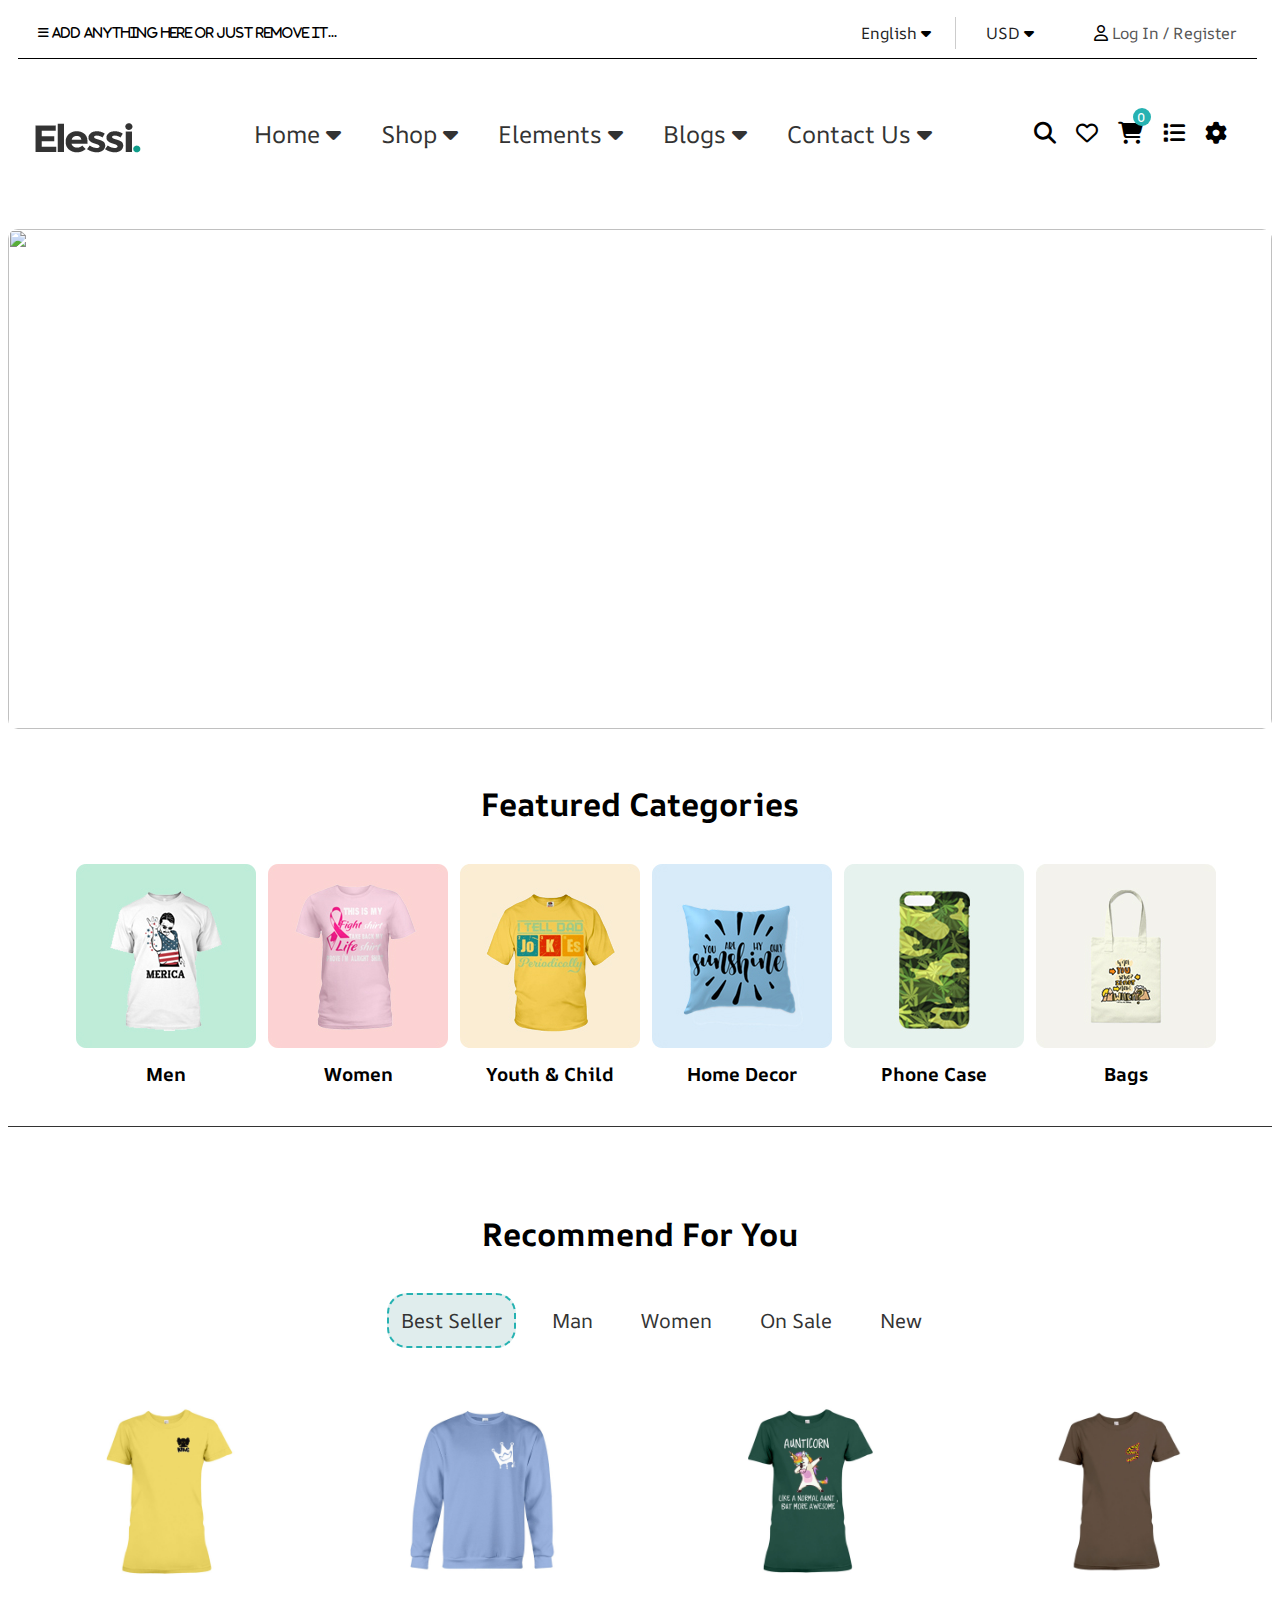
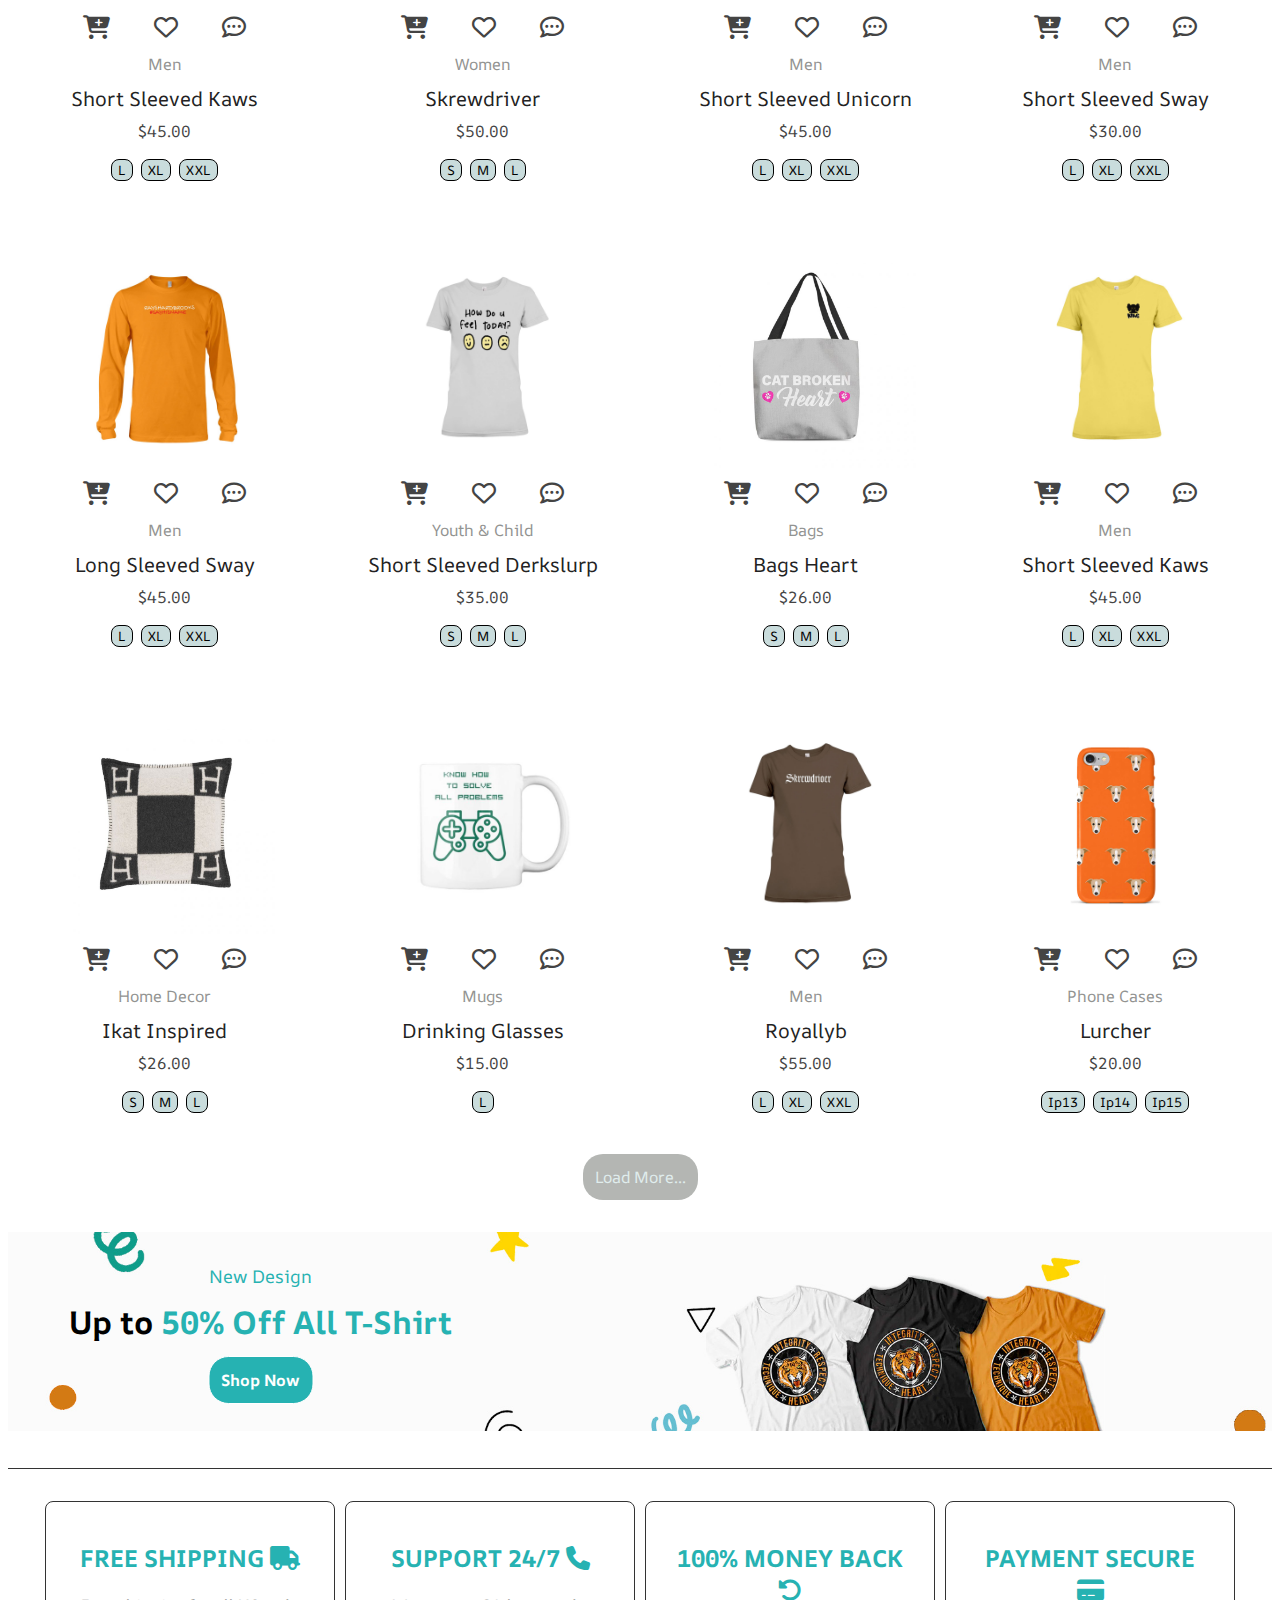
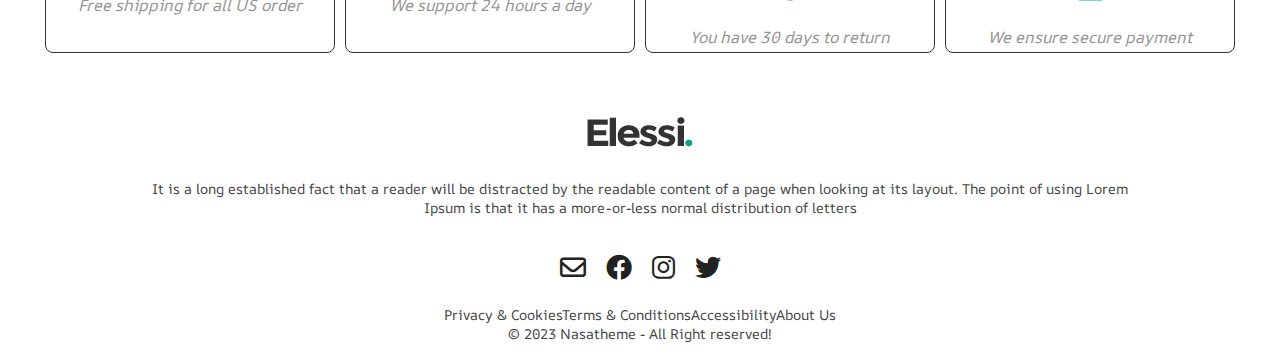
==== commit 4623dc99: "update" ====
--- a/main/index.html
+++ b/main/index.html
@@ -65,7 +65,7 @@
                         
                         <span class="line-colum"></span>
                         <li class="top-bar-item">
-                            <a class="item-language" href="">US Dollar</a>
+                            <a class="item-language" href="">USD</a>
                             <i class="fa-solid fa-caret-down"></i>
                             <div class="formLanguage">
                                 <ul class="formLanguage-menu">
@@ -134,11 +134,59 @@
        </div>
        <div class="nav-bar-menu">
             <ul class="nav-bar-menu-list">
-                <li class="nav-bar-menu-list-item"><a class="nav-bar-menu-list-item-a" href="">Home</a></li>
-                <li class="nav-bar-menu-list-item"><a class="nav-bar-menu-list-item-a" href="#menu">Shop</a></li>
-                <li class="nav-bar-menu-list-item"><a class="nav-bar-menu-list-item-a" href="#menu">Sales</a></li>
-                <li class="nav-bar-menu-list-item"><a class="nav-bar-menu-list-item-a" href="#menu">Pages</a></li>
-                <li class="nav-bar-menu-list-item"><a class="nav-bar-menu-list-item-a" href="#menu">Help</a></li>
+                <li class="nav-bar-menu-list-item home">
+                    <a class=" nav-bar-menu-list-item-a" href="">Home <i class="fa-solid fa-caret-down"></i></a>
+                    <div class="dropbar-home">
+                        <div class="dropbar-home-grid">
+                            <div class="dropbar-home-grid-item">
+                                <img width="150" height="150" src="/image/menu-h1.jpg" alt="">
+                                <p>FASHION</p>
+                            </div>
+                            <div class="dropbar-home-grid-item">
+                                <img width="150" height="150" src="/image/menu-h2.jpg" alt="">
+                                <p>T-SHIRT</p>
+                            </div>
+                            <div class="dropbar-home-grid-item">
+                                <img width="150" height="150" src="/image/menu-h3.jpg" alt="">
+                                <p>RIGHT TO LEFT</p>
+                            </div>
+                            <div class="dropbar-home-grid-item">
+                                <img width="150" height="150" src="/image/menu-h4.jpg" alt="">
+                                <p>BABY</p>
+                            </div>
+                            <div class="dropbar-home-grid-item">
+                                <img width="150" height="150" src="/image/menu-h5.jpg" alt="">
+                                <p>WATCHES</p>
+                            </div>
+                            <div class="dropbar-home-grid-item">
+                                <img width="150" height="150" src="/image/menu-h6.jpg" alt="">
+                                <p>AUTO PARTS</p>
+                            </div>
+                            <div class="dropbar-home-grid-item">
+                                <img width="150" height="150" src="/image/menu-h7.jpg" alt="">
+                                <p>MEDICAL</p>
+                            </div>
+                            <div class="dropbar-home-grid-item">
+                                <img width="150" height="150" src="/image/menu-h8.jpg" alt="">
+                                <p>ACCESSORIES</p>
+                            </div>
+                            <div class="dropbar-home-grid-item">
+                                <img width="150" height="150" src="/image/menu-h9.jpg" alt="">
+                                <p>SHOES</p>
+                            </div>
+                            <div class="dropbar-home-grid-item">
+                                <img width="150" height="150" src="/image/menu-h10.jpg" alt="">
+                                <p>ORGANIC</p>
+                            </div>
+                        </div>
+                    </div>
+                </li>
+                <li class="nav-bar-menu-list-item shop">
+                    <a class=" nav-bar-menu-list-item-a" href="#menu">Shop <i class="fa-solid fa-caret-down"></i></a>
+                </li>
+                <li class="nav-bar-menu-list-item"><a class=" nav-bar-menu-list-item-a" href="#menu">Elements <i class="fa-solid fa-caret-down"></i></a></li>
+                <li class="nav-bar-menu-list-item"><a class=" nav-bar-menu-list-item-a" href="#menu">Blogs <i class="fa-solid fa-caret-down"></i></a></li>
+                <li class="nav-bar-menu-list-item"><a class=" nav-bar-menu-list-item-a" href="#menu">Contact Us <i class="fa-solid fa-caret-down"></i></a></li>
             </ul>
        </div>
        <div class="nav-bar-icon">
--- a/style/main.css
+++ b/style/main.css
@@ -123,7 +123,6 @@
 
 .nav-bar{
     width: auto;
-    background-color: #c9dcdc;
     height: 150px;
     margin-left: 10px;
     margin-right: 20px;
@@ -157,19 +156,65 @@
 .nav-bar-menu-list-item{
     cursor: pointer;
     margin: 0 16px;
+    position: relative;
 }
 .nav-bar-menu-list-item-a{
     color: #333;
     font-size: 24px;
     text-decoration: none;
-}
+    padding: 4px;
+    
+}
+/*Drop Bar*/
+.dropbar-home{
+    position: absolute;
+    width: auto;
+    min-width: 1000px;
+    height: auto;
+    min-height: 300px;
+    background-color: #fff;
+    margin-top: 7px;
+    display: none;
+    border-radius: 8px;
+    z-index: 100000;
+}
+.dropbar-home-grid{
+    padding: 24px;
+    display: grid;
+    grid-template-rows: auto auto; /* 2 hàng với chiều cao tự động */
+    grid-template-columns: repeat(5, 1fr); /* 4 cột với độ rộng bằng nhau */
+    gap: 10px; /* Khoảng cách giữa các ô */
+}
+.dropbar-home-grid-item{
+    border: 1px solid #ccc;
+    padding: 10px;
+    text-align: center;
+    box-shadow: rgba(50, 50, 93, 0.25) 0px 50px 100px -20px, rgba(0, 0, 0, 0.3) 0px 30px 60px -30px;
+    margin: 12px;
+}
+.dropbar-home-grid-item p{
+    font-size: 14px;
+    color: #929391;
+    margin-top: 8px;
+}
+.home:hover{
+    padding: 2px;
+    background-color: #e0eded;
+    border-radius: 8px;
+}
+.home:hover >.nav-bar-menu-list-item-a{
+    color: #26b2b2;
+}
+.home:hover >.dropbar-home{
+    display: block;
+}
+
+
 .nav-bar-menu-list-item-a:hover{
-    text-decoration: underline;
-    background-color: #ccc;
+    background-color: #e0eded;
     border-radius: 8px;
-    font-size: 26px;
-    padding: 10px 18px;
     transition: all 0.3s ease;
+    border-bottom: 2px solid #333;
 }
 .nav-bar-icon-list-item{
     margin: 0 8px;
@@ -434,3 +479,5 @@
 
 
 
+
+
